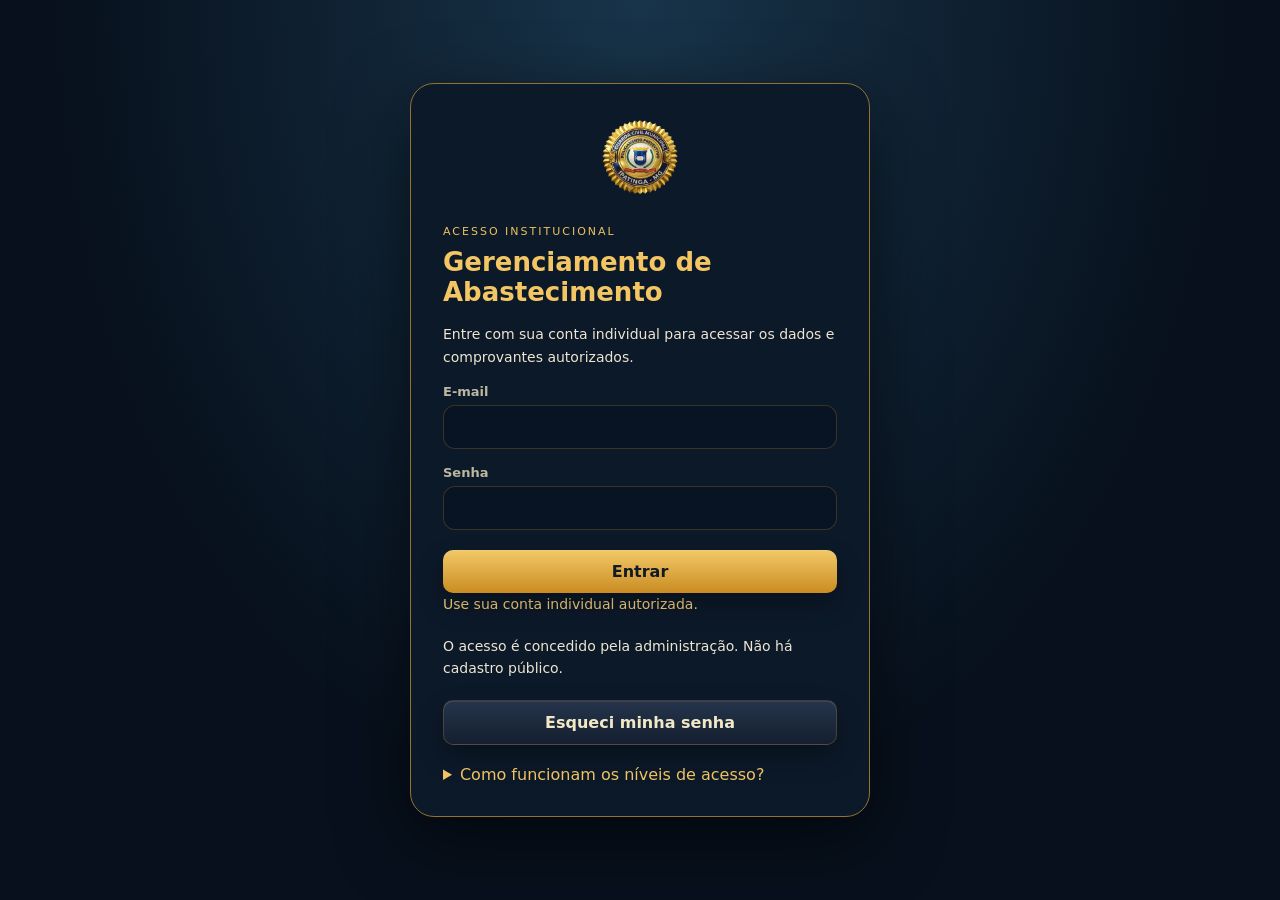
==== index.html @ 356a1439 "v23.5 — Linha do tempo por VTR, barras ampliadas e moldura simétrica - Barras de VTR (abas "Comparat" ====
<!DOCTYPE html>
<html lang="pt-BR">
<head>
  <meta charset="UTF-8" />
  <meta name="viewport" content="width=device-width, initial-scale=1.0" />
  <title>Gerenciamento de Abastecimento · Guarda Municipal de Ipatinga</title>
<meta name="theme-color" content="#07101d" />
<link rel="manifest" href="./manifest.json" />
<meta name="mobile-web-app-capable" content="yes" />
<meta name="apple-mobile-web-app-capable" content="yes" />
<meta name="apple-mobile-web-app-status-bar-style" content="black-translucent" />
<meta name="apple-mobile-web-app-title" content="Frota GCMI" />
<link rel="apple-touch-icon" href="./assets/icons/apple-touch-icon.png" />
<link rel="icon" type="image/png" sizes="512x512" href="./assets/icons/icon-512.png" />
<script>if('serviceWorker' in navigator){window.addEventListener('load',function(){navigator.serviceWorker.register('./sw.js').catch(function(){});});}</script>
  <link rel="stylesheet" href="./styles.css" />
  <script src="./assets/vendor/chart.umd.min.js"></script>
  <style>
    /* ── Botão tela cheia ── */
    .topbar-inner { display:flex; align-items:center; justify-content:space-between; width:100%; }
    .btn-fullscreen {
      position:relative; z-index:2; flex-shrink:0;
      background:transparent;
      border:1px solid rgba(214,156,56,.5);
      color:#f1c567; padding:7px 12px; border-radius:10px;
      cursor:pointer; font-size:20px; line-height:1;
      transition:all .2s;
    }
    .btn-fullscreen:hover { background:rgba(214,156,56,.15); transform:translateY(-2px); }
    #barraSessao .versao-sessao { color:rgba(214,156,56,.72); font-size:11.5px; font-weight:700; letter-spacing:.06em; white-space:nowrap; }
    #barraSessao .versao-sessao::before { content:"·"; margin:0 7px; opacity:.5; }

    /* ── Modal gráfico ── */
    #modalGraficos {
      display:none; position:fixed; inset:0; z-index:9999;
      background:rgba(0,0,0,.75); backdrop-filter:blur(6px);
      align-items:center; justify-content:center; padding:16px;
    }
    #modalGraficos.open { display:flex; }
    .modal-box {
      background:linear-gradient(135deg,rgba(10,23,42,.97),rgba(10,22,39,.99));
      border:1px solid rgba(214,156,56,.4);
      border-radius:20px; width:100%; max-width:1100px;
      max-height:90vh; overflow-y:auto;
      box-shadow:0 32px 64px rgba(0,0,0,.6);
    }
    .modal-head {
      display:flex; align-items:center; justify-content:space-between;
      padding:16px 20px; border-bottom:1px solid rgba(214,156,56,.2);
      position:sticky; top:0;
      background:linear-gradient(135deg,rgba(10,23,42,.99),rgba(10,22,39,.99));
      border-radius:20px 20px 0 0; z-index:1;
    }
    .modal-head h3 { margin:0; font-size:18px; color:#f1c567; }
    .modal-close {
      background:rgba(214,156,56,.15); border:1px solid rgba(214,156,56,.3);
      color:#f1c567; width:32px; height:32px; border-radius:50%;
      cursor:pointer; font-size:18px; display:flex; align-items:center;
      justify-content:center; transition:all .2s;
    }
    .modal-close:hover { background:rgba(214,156,56,.3); }
    .modal-body { padding:20px; }
    .modal-controls { display:flex; gap:10px; flex-wrap:wrap; margin-bottom:16px; }
    .chart-sel {
      padding:6px 10px !important; font-size:12px !important;
      border-radius:8px !important; min-height:auto !important;
      border:1px solid rgba(214,156,56,.3) !important;
      background:rgba(9,20,36,.8) !important; color:#f3e8c6 !important;
      cursor:pointer;
    }
    .chart-main-wrap { position:relative; height:280px; margin-bottom:16px; }
    .chart-sub-grid { display:grid; grid-template-columns:1fr 1fr; gap:16px; }
    .chart-sub-box { }
    .chart-sub-label {
      font-size:11px; font-weight:700; text-transform:uppercase;
      letter-spacing:.3px; color:rgba(243,232,198,.45); margin-bottom:8px;
    }
    .chart-sub-wrap { position:relative; height:200px; }

    /* ── Alertas troca óleo ── */
    #dashAlertasOleo { margin-bottom:14px; display:flex; flex-direction:column; gap:7px; }
    .alerta-oleo {
      display:flex; align-items:center; gap:12px;
      padding:10px 16px; border-radius:12px; font-size:13px;
    }
    .alerta-oleo.vencido { background:rgba(139,28,28,.25); border:1px solid rgba(200,50,50,.5); color:#ffaaaa; }
    .alerta-oleo.proximo { background:rgba(139,100,0,.22); border:1px solid rgba(214,156,56,.5); color:#f4cd71; }
    .alerta-oleo-icon { font-size:18px; flex-shrink:0; }
    .alerta-oleo-text strong { display:block; font-size:13px; font-weight:700; }
    .alerta-oleo-text span { font-size:11px; opacity:.8; }

    /* ── Cards troca óleo ── */
    .troca-oleo-cards {
      display:grid; grid-template-columns:repeat(auto-fill,minmax(220px,1fr));
      gap:12px; margin-bottom:14px;
    }
    .to-card {
      border-radius:16px; padding:14px 16px;
      border:1px solid rgba(214,156,56,.2);
      border-top:4px solid rgba(214,156,56,.3);
      background:linear-gradient(135deg,rgba(10,23,42,.7),rgba(10,22,39,.8));
      box-shadow:0 12px 24px rgba(0,0,0,.22);
    }
    .to-card.ok      { border-top-color:#1a6b38; }
    .to-card.proximo { border-top-color:#c8a84b; }
    .to-card.vencido { border-top-color:#8b1c1c; }
    .to-card.sem     { border-top-color:rgba(214,156,56,.2); }
    .to-card-title { font-size:14px; font-weight:700; color:#f1c567; margin-bottom:3px; }
    .to-card-placa { font-size:11px; color:rgba(243,232,198,.45); margin-bottom:10px; }
    .to-card-row { display:flex; justify-content:space-between; font-size:12px; margin-bottom:4px; }
    .to-card-row span { color:rgba(243,232,198,.5); }
    .to-card-row strong { color:#f3e8c6; }
    .to-card-status { margin-top:8px; font-size:11px; font-weight:700; padding:3px 9px; border-radius:20px; display:inline-block; }
    .to-card-status.ok      { background:rgba(26,107,56,.3);   color:#4ecf7e; }
    .to-card-status.proximo { background:rgba(200,168,75,.2);   color:#f4cd71; }
    .to-card-status.vencido { background:rgba(139,28,28,.3);    color:#ff9999; }
    .to-card-status.sem     { background:rgba(255,255,255,.07); color:rgba(243,232,198,.4); }
    .to-km-bar  { height:5px; background:rgba(255,255,255,.1); border-radius:3px; margin-top:9px; overflow:hidden; }
    .to-km-fill { height:100%; border-radius:3px; transition:width .4s; }
    .fill-ok      { background:#1a6b38; }
    .fill-proximo { background:#c8a84b; }
    .fill-vencido { background:#8b1c1c; }

    /* ── Botões extra ── */
    .btn-print {
      background:linear-gradient(180deg,#1a3a6b,#0e2147);
      color:#f1c567; border:1px solid rgba(214,156,56,.4);
    }
    .btn-print:hover { background:linear-gradient(180deg,#244880,#1a3a6b); }
    .btn-export-csv {
      background:linear-gradient(180deg,#1e6b3a,#124425);
      color:#fff; border:none;
    }
    .btn-export-csv:hover { background:linear-gradient(180deg,#237a45,#1e6b3a); }
    .btn-chart {
      background:linear-gradient(180deg,rgba(200,168,75,.3),rgba(200,168,75,.15));
      color:#f1c567; border:1px solid rgba(214,156,56,.4);
    }
    .btn-chart:hover { background:linear-gradient(180deg,rgba(200,168,75,.45),rgba(200,168,75,.25)); }

    /* ── Detalhes expansíveis na tabela ── */
    .row-detail { background:rgba(9,20,36,.6) !important; }
    .row-detail td { padding:0 !important; border-bottom:1px solid rgba(214,156,56,.15) !important; }
    .detail-inner {
      padding:12px 16px; display:grid;
      grid-template-columns:repeat(auto-fill,minmax(180px,1fr));
      gap:8px 16px;
    }
    .detail-item { font-size:12px; }
    .detail-item span { color:rgba(243,232,198,.5); display:block; font-size:11px; margin-bottom:2px; }
    .detail-item strong { color:#f3e8c6; }
    .icon-btn.expand { background:rgba(214,156,56,.2); color:#f1c567; }
    .icon-btn.expand:hover { background:rgba(214,156,56,.35); }

    /* ── Topbar fix para botão fullscreen ── */
    .topbar { display:flex !important; align-items:center !important; gap:12px !important; }
    .topbar .topbar-content { flex:1; }

    /* ── Modais neon ── */
    .modal-neon {
      display:none; position:fixed; inset:0; z-index:10000;
      background:rgba(0,0,0,.80); backdrop-filter:blur(8px);
      align-items:center; justify-content:center; padding:16px;
    }
    .modal-neon.open { display:flex; }
    .modal-neon-box {
      background:linear-gradient(135deg,rgba(8,18,36,.98),rgba(10,22,40,.99));
      border:1px solid rgba(214,156,56,.5);
      border-radius:20px; width:100%; max-width:780px;
      max-height:88vh; overflow-y:auto;
      box-shadow:0 0 40px rgba(214,156,56,.18), 0 32px 64px rgba(0,0,0,.7);
    }
    .modal-neon-head {
      display:flex; align-items:center; justify-content:space-between;
      padding:16px 22px; border-bottom:1px solid rgba(214,156,56,.25);
      position:sticky; top:0;
      background:linear-gradient(135deg,rgba(8,18,36,.99),rgba(10,22,40,.99));
      border-radius:20px 20px 0 0; z-index:1;
    }
    .modal-neon-head h3 { margin:0; font-size:17px; color:#f1c567; }
    .modal-neon-body { padding:20px 22px; }
    .modal-neon-foot {
      padding:14px 22px; border-top:1px solid rgba(214,156,56,.2);
      display:flex; gap:10px; justify-content:flex-end;
      position:sticky; bottom:0;
      background:linear-gradient(135deg,rgba(8,18,36,.99),rgba(10,22,40,.99));
      border-radius:0 0 20px 20px;
    }

    /* Tabela dentro do modal neon */
    .modal-neon-body table { width:100%; border-collapse:collapse; font-size:12px; }
    .modal-neon-body thead tr { background:rgba(214,156,56,.15); }
    .modal-neon-body thead th { padding:8px 10px; color:#f1c567; font-weight:700; text-transform:uppercase; font-size:10px; letter-spacing:.4px; text-align:left; border-bottom:1px solid rgba(214,156,56,.3); }
    .modal-neon-body tbody tr { transition:background .15s; }
    .modal-neon-body tbody tr:hover { background:rgba(214,156,56,.07); }
    .modal-neon-body tbody td { padding:8px 10px; border-bottom:1px solid rgba(255,255,255,.05); color:#f3e8c6; }

    /* Grid de detalhes no modal */
    .modal-detail-grid { display:grid; grid-template-columns:repeat(auto-fill,minmax(200px,1fr)); gap:10px 18px; margin-bottom:16px; }
    .modal-detail-item { font-size:12px; }
    .modal-detail-item span { color:rgba(243,232,198,.5); display:block; font-size:10px; text-transform:uppercase; letter-spacing:.3px; margin-bottom:3px; }
    .modal-detail-item strong { color:#f3e8c6; font-size:13px; }

    /* Barra de status no modal troca */
    .modal-status-bar {
      display:flex; align-items:center; gap:10px;
      padding:10px 14px; border-radius:10px; margin-bottom:16px; font-size:13px;
    }
    .modal-status-bar.ok      { background:rgba(26,107,56,.25); border:1px solid rgba(78,207,126,.3); color:#4ecf7e; }
    .modal-status-bar.proximo { background:rgba(139,100,0,.25); border:1px solid rgba(214,156,56,.4); color:#f4cd71; }
    .modal-status-bar.vencido { background:rgba(139,28,28,.28); border:1px solid rgba(200,50,50,.4); color:#ffaaaa; }
    .modal-status-bar.sem     { background:rgba(255,255,255,.05); border:1px solid rgba(255,255,255,.1); color:rgba(243,232,198,.5); }

    /* Hover neon nos cards de troca de óleo */
    .to-card {
      cursor:pointer;
      transition:transform .18s, box-shadow .18s, border-color .18s;
    }
    .to-card:hover {
      transform:translateY(-4px);
      box-shadow:0 0 22px rgba(214,156,56,.28), 0 18px 36px rgba(0,0,0,.35);
      border-color:rgba(214,156,56,.55);
    }
    .to-card.ok:hover      { box-shadow:0 0 22px rgba(78,207,126,.25), 0 18px 36px rgba(0,0,0,.35); border-color:rgba(78,207,126,.5); }
    .to-card.vencido:hover { box-shadow:0 0 22px rgba(200,50,50,.3), 0 18px 36px rgba(0,0,0,.35); border-color:rgba(200,50,50,.6); }

    /* Rows clicáveis nas tabelas */
    #abastecimentosTabela tr[data-id]:not(.row-detail),
    #consultaTabela tr[data-cid] { cursor:pointer; transition:background .15s; }
    #abastecimentosTabela tr[data-id]:not(.row-detail):hover,
    #consultaTabela tr[data-cid]:hover { background:rgba(214,156,56,.07) !important; }

    /* ═══════════ ITEM 2: Card vencido pulsante ═══════════ */
    @keyframes neonPulse {
      0%,100% { box-shadow:0 0 6px rgba(200,50,50,.3), 0 0 0 1px rgba(200,50,50,.25); border-color:rgba(200,50,50,.5); }
      50%      { box-shadow:0 0 18px rgba(200,50,50,.6), 0 0 0 1px rgba(200,50,50,.55); border-color:rgba(200,50,50,.85); }
    }
    .to-card.vencido { animation: neonPulse 2.4s ease-in-out infinite; }
    .to-card.vencido:hover { animation: none; }

    /* ═══════════ ITEM 3: Stat card alerta vencido ═══════════ */
    @keyframes cardAlertaPulse {
      0%,100% { box-shadow:0 0 8px rgba(200,50,50,.25), inset 0 0 0 1px rgba(200,50,50,.2); border-color:rgba(200,50,50,.4); }
      50%      { box-shadow:0 0 22px rgba(200,50,50,.55), inset 0 0 0 1px rgba(200,50,50,.5); border-color:rgba(200,50,50,.75); }
    }
    .stat-card-alerta {
      cursor:pointer;
      border-top-color:#8b1c1c !important;
      animation: cardAlertaPulse 2.4s ease-in-out infinite;
      color:#ffaaaa;
    }
    .stat-card-alerta span { color:rgba(255,170,170,.75) !important; }
    .stat-card-alerta strong { color:#ffaaaa !important; }
    .cards-grid.five { grid-template-columns: repeat(5, 1fr); gap:12px; }
    @media (max-width:1400px) { .cards-grid.five { grid-template-columns: repeat(4,1fr) !important; } }
    @media (max-width:1100px) { .cards-grid.five { grid-template-columns: repeat(3,1fr) !important; } }
    @media (max-width:750px)  { .cards-grid.five { grid-template-columns: repeat(2,1fr) !important; } }
    @media (max-width:480px)  { .cards-grid.five { grid-template-columns: 1fr !important; } }
    .stat-card strong { font-size: clamp(18px, 2vw, 34px) !important; }
    .stat-card span   { font-size: clamp(10px, 0.9vw, 13px) !important; }

    /* ═══════════ ITEM 4: Layout fixo troca de óleo ═══════════ */
    .trocaoleo-layout { display:flex; gap:16px; align-items:flex-start; }
    .trocaoleo-form-fixed { width:320px; flex-shrink:0; position:sticky; top:0; }
    .trocaoleo-right { flex:1; min-width:0; display:flex; flex-direction:column; gap:14px; overflow:hidden; }
    .trocaoleo-cards-panel {
      background:linear-gradient(135deg,rgba(10,23,42,.7),rgba(10,22,39,.8));
      border:1px solid rgba(214,156,56,.2); border-radius:16px; padding:14px 16px;
    }
    .trocaoleo-cards-head { display:flex; align-items:center; justify-content:space-between; margin-bottom:12px; }
    .troca-oleo-cards-horizontal {
      display:flex; flex-direction:row; gap:12px;
      overflow-x:auto; padding-bottom:6px;
    }
    .troca-oleo-cards-horizontal .to-card { isolation:isolate; }
    .troca-oleo-cards-horizontal .to-card {
      min-width:200px; max-width:200px; flex-shrink:0;
    }
    .troca-oleo-cards-horizontal::-webkit-scrollbar { height:4px; }
    .troca-oleo-cards-horizontal::-webkit-scrollbar-track { background:rgba(255,255,255,.05); border-radius:2px; }
    .troca-oleo-cards-horizontal::-webkit-scrollbar-thumb { background:rgba(214,156,56,.4); border-radius:2px; }
    @media (max-width:900px) {
      .trocaoleo-layout { flex-direction:column; }
      .trocaoleo-form-fixed { width:100%; position:static; }
    }

    /* ═══════════ ITEM 6+7: btn-link-small, lista tipos ═══════════ */
    .btn-link-small {
      background:none; border:none; color:rgba(214,156,56,.7);
      font-size:10px; cursor:pointer; padding:0 0 0 6px;
      text-decoration:underline; vertical-align:middle;
    }
    .btn-link-small:hover { color:#f1c567; }
    .tipo-prefixo-item {
      display:flex; align-items:center; justify-content:space-between;
      padding:8px 12px; background:rgba(214,156,56,.07);
      border:1px solid rgba(214,156,56,.15); border-radius:8px;
      color:#f3e8c6; font-size:13px;
    }
    .tipo-prefixo-item .tipo-actions { display:flex; gap:6px; }
    .tipo-prefixo-item button { background:none; border:none; cursor:pointer; font-size:14px; opacity:.6; transition:opacity .15s; }
    .tipo-prefixo-item button:hover { opacity:1; }

    /* ═══════════ ITEM 9: Relógio na topbar ═══════════ */
    .relogio-topbar {
      display:flex; flex-direction:column; align-items:center; justify-content:center;
      padding:6px 18px; flex-shrink:0;
      border-left:1px solid rgba(214,156,56,.18);
      border-right:1px solid rgba(214,156,56,.18);
    }
    .relogio-hora {
      font-family:'Courier New', monospace; font-size:26px; font-weight:700;
      color:#f1c567; letter-spacing:3px; line-height:1.1;
      text-shadow:0 0 16px rgba(241,197,103,.45), 0 0 32px rgba(241,197,103,.15);
    }
    .relogio-data {
      font-size:10px; color:rgba(243,232,198,.5); text-align:center;
      margin-top:2px; letter-spacing:.3px;
    }
    /* Topbar com relógio centralizado */
    .topbar { justify-content:space-between !important; }
    .topbar-content { flex:1; }

    /* ── Inputs type=date e type=time nativos ── */
    input[type="date"], input[type="time"] {
      color-scheme: dark;
      cursor:pointer;
    }
    input[type="date"]::-webkit-calendar-picker-indicator,
    input[type="time"]::-webkit-calendar-picker-indicator {
      filter: invert(0.8) sepia(1) saturate(3) hue-rotate(5deg);
      cursor:pointer;
      opacity:.7;
    }
    input[type="date"]::-webkit-calendar-picker-indicator:hover,
    input[type="time"]::-webkit-calendar-picker-indicator:hover {
      opacity:1;
    }

    /* ═══════════ Panel cabeçalho fixo + corpo rolável ═══════════ */
    .panel-sticky-form { display:flex; flex-direction:column; max-height:340px; overflow:hidden; }
    .panel-head-sticky {
      position:sticky; top:0; z-index:2; flex-shrink:0;
      background:linear-gradient(135deg,rgba(10,23,42,.98),rgba(10,22,39,.99));
      border-radius:16px 16px 0 0;
    }
    .panel-body-scroll { overflow-y:auto; flex:1; padding:14px 18px; }
    .panel-body-scroll::-webkit-scrollbar { width:4px; }
    .panel-body-scroll::-webkit-scrollbar-track { background:rgba(255,255,255,.04); }
    .panel-body-scroll::-webkit-scrollbar-thumb { background:rgba(214,156,56,.35); border-radius:2px; }
    /* ═══════════ Dashboard em abas (tela Iniciar sem rolagem) ═══════════ */
    .dash-tabs { display:flex; flex-direction:column; border:1px solid rgba(214,156,56,.32); border-radius:16px;
      background:linear-gradient(180deg,rgba(10,22,36,.45),rgba(6,14,24,.35)); overflow:hidden;
      box-shadow:inset 0 1px 0 rgba(255,236,172,.1),0 4px 14px rgba(0,0,0,.28); }
    .dash-tabbar { display:flex; gap:8px; flex-wrap:wrap; padding:10px 12px; border-bottom:1px solid rgba(214,156,56,.18); }
    .dash-tabbar button { padding:8px 16px; border-radius:11px; border:1px solid rgba(214,156,56,.32);
      background:transparent; color:#d9c48c; font-weight:700; font-size:13px; cursor:pointer; transition:all .15s; }
    .dash-tabbar button:hover { border-color:rgba(214,156,56,.6); color:#f3e8c6; }
    .dash-tabbar button.active { background:linear-gradient(180deg,#f1c567,#d69c38); color:#1a1200; border-color:transparent;
      box-shadow:0 2px 8px rgba(214,156,56,.3); }
    .dash-pane[hidden] { display:none; }
    .dash-scroll { overflow-y:auto; max-height:calc(100vh - 430px); min-height:240px; padding:14px 18px; }
    .dash-pane-pad { padding:16px 18px; }
    /* Filtros recolhíveis da Consulta */
    .consulta-filtros-head { cursor:pointer; display:flex; align-items:center; justify-content:space-between; }
    .consulta-filtros-toggle { color:#d9b45f; font-size:13px; transition:transform .18s; padding-left:10px; }
    .consulta-filtros:not(.collapsed) .consulta-filtros-toggle { transform:rotate(90deg); }
    .consulta-filtros.collapsed .consulta-filtros-body { display:none; }
    .consulta-filtros-body { padding:14px 18px; }
    /* Brasão a 4 cm */
    .brand-logo { width:4cm !important; height:4cm !important; }
    .dash-scroll::-webkit-scrollbar { width:4px; }
    .dash-scroll::-webkit-scrollbar-track { background:rgba(255,255,255,.04); }
    .dash-scroll::-webkit-scrollbar-thumb { background:rgba(214,156,56,.35); border-radius:2px; }
    @media (max-height:780px){ .dash-scroll{ max-height:calc(100vh - 360px); min-height:180px; } }
    /* ═══════════ Relatórios — barras comparativas ═══════════ */
    .rel-filtros{ display:flex; align-items:flex-end; gap:12px; flex-wrap:wrap; margin-bottom:12px; }
    .rel-filtros .field{ gap:4px; }
    .rel-filtros .field input{ min-height:40px; }
    .rel-nota{ font-size:11.5px; color:rgba(243,232,198,.55); margin:0 2px 12px; line-height:1.4; }
    /* Linha do tempo (modal) */
    .tl-resumo{ display:grid; grid-template-columns:repeat(4,1fr); gap:10px; margin-bottom:16px; }
    .tl-resumo .tl-card{ border:1px solid rgba(214,156,56,.3); border-radius:12px; padding:9px 12px; background:rgba(214,156,56,.04); }
    .tl-resumo .tl-card span{ display:block; font-size:10px; text-transform:uppercase; letter-spacing:.4px; color:rgba(243,232,198,.5); }
    .tl-resumo .tl-card strong{ display:block; font-size:17px; color:#f1c567; margin-top:2px; }
    .tl-list{ position:relative; padding-left:22px; }
    .tl-list::before{ content:''; position:absolute; left:6px; top:4px; bottom:4px; width:2px; background:linear-gradient(180deg,rgba(214,156,56,.5),rgba(214,156,56,.1)); }
    .tl-item{ position:relative; padding:0 0 16px 0; }
    .tl-item:last-child{ padding-bottom:2px; }
    .tl-dot{ position:absolute; left:-22px; top:3px; width:12px; height:12px; border-radius:50%; background:radial-gradient(circle at 35% 30%,#ffe9bd,#c98f3e); box-shadow:0 0 0 3px rgba(8,18,36,.9),0 0 8px rgba(243,197,107,.5); }
    .tl-date{ font-size:13px; font-weight:800; color:#f3e8c6; }
    .tl-meta{ font-size:12px; color:rgba(243,232,198,.72); margin-top:2px; }
    .tl-trecho{ font-size:11px; color:#8fd0a0; margin-top:2px; }
    .tl-trecho .tl-alert{ color:#ff9b9b; font-weight:700; }
    .rel-bars{ display:flex; flex-direction:column; gap:8px; }
    .rel-bar-row{ display:grid; grid-template-columns:130px 1fr 190px; align-items:center; gap:12px; font-size:13px; }
    .rel-bar-row .rb-label{ color:#f3e8c6; font-weight:700; white-space:nowrap; overflow:hidden; text-overflow:ellipsis; }
    .rel-bar-track{ height:18px; background:rgba(255,255,255,.05); border-radius:9px; overflow:hidden; border:1px solid rgba(214,156,56,.12); }
    .rel-bar-fill{ height:100%; border-radius:9px; background:linear-gradient(90deg,#9c6f26,#f1c567); transition:width .4s ease; }
    .rel-bar-row.peak .rb-label{ color:#fff; }
    .rel-bar-row.peak .rel-bar-fill{ background:linear-gradient(90deg,#d89a33,#ffd77a); box-shadow:0 0 12px rgba(243,197,107,.45); }
    .rel-bar-row .rb-val{ text-align:right; color:rgba(243,232,198,.82); font-weight:700; font-variant-numeric:tabular-nums; white-space:nowrap; }
    .rel-bar-row .rb-val .rb-extra{ color:rgba(243,232,198,.5); font-weight:600; }

    /* ═══════════ Card de ranking (VTR maior consumo) ═══════════ */
    .stat-card-rank{ align-items:stretch; }
    .rank-list{ list-style:none; margin:8px 0 0; padding:0; display:flex; flex-direction:column; gap:2px; }
    .rank-list li{ display:flex; align-items:center; gap:9px; font-size:13px; line-height:1.2;
      padding:4px 2px; border-bottom:1px solid rgba(214,156,56,.1); }
    .rank-list li:last-child{ border-bottom:0; }
    .rank-list .rk-pos{ font-weight:800; width:20px; flex:0 0 auto; text-align:center;
      font-size:12px; letter-spacing:-.02em; }
    .rank-list li:nth-child(1) .rk-pos{ color:#f3cf6b; text-shadow:0 0 10px rgba(243,207,107,.5); } /* ouro */
    .rank-list li:nth-child(2) .rk-pos{ color:#d6dae2; } /* prata */
    .rank-list li:nth-child(3) .rk-pos{ color:#d59b63; } /* bronze */
    .rank-list li:nth-child(1) .rk-vtr{ color:#fff; }
    .rank-list .rk-vtr{ color:#f3e8c6; font-weight:700; flex:1 1 auto; white-space:nowrap; overflow:hidden; text-overflow:ellipsis; }
    .rank-list .rk-val{ color:rgba(243,232,198,.68); font-weight:700; flex:0 0 auto; font-variant-numeric:tabular-nums; }
    .rank-list li:nth-child(1) .rk-val{ color:rgba(243,207,107,.9); }
    .rank-list .rank-empty{ justify-content:flex-start; font-size:11px; opacity:.5; font-weight:600; border-bottom:0; }

    /* ═══════════ Molduras delimitam a rolagem (telas sem rolagem de página) ═══════════ */
    @media (min-width:861px){
      .app-shell{ height:100vh; overflow:hidden; gap:16px !important; }
      /* ═══ Moldura única (bezel) envolvendo toda a aplicação — estética unificada em todas as telas ═══ */
      body.autenticado::before{ content:''; position:fixed; inset:10px; pointer-events:none; z-index:70;
        border:1.5px solid rgba(214,156,56,.58); border-radius:26px; box-shadow:0 24px 60px rgba(0,0,0,.45); }
      body.autenticado #barraSessao{ top:12px; left:20px; right:20px; height:30px; padding:0 20px;
        background:transparent; z-index:71; }
      body.autenticado .app-shell{ margin:46px 20px 20px !important; height:calc(100dvh - 66px) !important;
        padding:14px 16px 16px !important; gap:16px !important; }
      /* cabeçalho (topbar) como quadro: todos os cantos arredondados, alinhado ao topo */
      body.autenticado .main-content{ padding-top:0 !important; padding-bottom:0 !important; }
      /* direita alcança a mesma base da esquerda (sem sobra inferior assimétrica) */
      body.autenticado .main-content > .screen.active{ padding-bottom:0 !important; }
      body.autenticado .main-content > .topbar{ margin:0 !important; border-radius:20px !important; min-height:0 !important; }
      body.autenticado .main-content > .topbar::before,
      body.autenticado .main-content > .topbar::after{ border-radius:20px 0 0 20px !important; }
      /* barra lateral preenche toda a altura, com folga igual até o bezel */
      body.autenticado .sidebar{ align-self:stretch !important; margin:0 !important; }
      /* esquerda: moldura COMPACTA (encolhe ao conteúdo, não estica); direita: moldura alta com a lista rolando */
      .sidebar{ overflow:hidden; border:1px solid rgba(214,156,56,.6) !important; border-radius:26px !important; }
      /* conceito de quadros separados: sem moldurão externo no conteúdo */
      .main-content{ display:flex; flex-direction:column; min-height:0; overflow:hidden; gap:14px;
        margin-left:0 !important; border:0 !important; border-radius:0 !important; background:transparent !important; backdrop-filter:none !important; }
      .main-content > .topbar{ margin:0 !important; }
      /* quadro padrão (borda dourada fechada) */
      .quadro{ border:1px solid rgba(214,156,56,.5); border-radius:20px; padding:12px 16px;
        background:linear-gradient(180deg,rgba(7,18,35,.55),rgba(6,14,24,.55)); box-shadow:0 2px 10px rgba(0,0,0,.22); }
      /* dentro do quadro de controles, o painel de filtros perde a borda própria (sem moldura dupla) */
      .quadro-controles .consulta-filtros, .quadro-controles .panel{ border:0 !important; background:transparent !important; box-shadow:none !important; padding:0 !important; }
      /* Consulta em quadros: controles (fixo) + dados (rola) */
      #consulta > .quadro-controles{ flex:0 0 auto; }
      #consulta > .quadro-data{ flex:1 1 auto; min-height:0; display:flex; flex-direction:column; gap:10px; }
      #consulta > .quadro-data > .consulta-tabs{ flex:1 1 auto; min-height:0; }
      .quadro-data .dash-tabs{ border:0 !important; background:transparent !important; box-shadow:none !important; }
      .quadro-data .dash-tabbar{ padding:0 0 8px !important; }
      .main-content > .topbar{ flex:0 0 auto; }
      .main-content > .screen.active{ flex:1 1 auto; min-height:0; overflow-y:auto; overflow-x:hidden; padding-right:10px; }
      .main-content > .screen.active::-webkit-scrollbar{ width:8px; }
      .main-content > .screen.active::-webkit-scrollbar-track{ background:transparent; }
      .main-content > .screen.active::-webkit-scrollbar-thumb{ background:rgba(214,156,56,.3); border-radius:4px; }
      .main-content > .screen.active::-webkit-scrollbar-thumb:hover{ background:rgba(214,156,56,.55); }
      /* Consulta: moldura fixa; só a lista da aba ativa rola */
      #consulta.screen.active{ overflow:hidden !important; display:flex; flex-direction:column; gap:14px; padding-right:0 !important; }
      #consulta .consulta-tabs{ flex:1 1 auto; min-height:0; }
      #consulta .consulta-tabs > .dash-pane{ flex:1 1 auto; min-height:0; }
      #consulta .consulta-tabs > .dash-pane:not([hidden]){ display:flex; flex-direction:column; }
      #consulta .consulta-tabs .dash-scroll{ flex:1 1 auto; max-height:none; min-height:0; }
      /* Máximo aproveitamento da tela: dashboard e abastecimentos preenchem a moldura inteira */
      #dashboard.screen.active, #abastecimentos.screen.active, #trocaOleo.screen.active{ overflow:hidden !important; display:flex; flex-direction:column; gap:14px; padding-right:0 !important; }
      #dashboard.screen.active > *:not(.dash-tabs), #abastecimentos.screen.active > *:not(.dash-tabs), #trocaOleo.screen.active > *:not(.dash-tabs){ flex:0 0 auto; }
      #dashboard.screen.active > .dash-tabs, #abastecimentos.screen.active > .dash-tabs, #trocaOleo.screen.active > .dash-tabs{ flex:1 1 auto; min-height:0; }
      #dashboard .dash-tabs > .dash-pane:not([hidden]), #abastecimentos .dash-tabs > .dash-pane:not([hidden]), #trocaOleo .dash-tabs > .dash-pane:not([hidden]){ flex:1 1 auto; min-height:0; display:flex; flex-direction:column; }
      #dashboard .dash-scroll, #abastecimentos .dash-scroll, #trocaOleo .dash-scroll{ flex:1 1 auto; max-height:none !important; min-height:0; }
      /* Abastecimento: formulário compacto — cabe na tela sem rolagem */
      #abastecimentos #formAbastecimento{ gap:8px 12px; }
      #abastecimentos #formAbastecimento .field{ gap:3px; }
      #abastecimentos #formAbastecimento > .field > label,
      #abastecimentos #formAbastecimento .resumo-auto label{ font-size:11px; letter-spacing:.02em; }
      #abastecimentos #formAbastecimento input,
      #abastecimentos #formAbastecimento select,
      #abastecimentos #formAbastecimento textarea{ min-height:36px; padding:6px 10px; border-radius:10px; }
      #abastecimentos #formAbastecimento textarea{ min-height:44px; }
      /* faixa de campos automáticos (derivados do veículo/valor) */
      #abastecimentos .resumo-auto{ grid-column:1 / -1; display:grid; grid-template-columns:repeat(5,1fr); gap:10px;
        padding:8px 12px; border:1px dashed rgba(214,156,56,.4); border-radius:12px; background:rgba(214,156,56,.04); }
      #abastecimentos .resumo-auto .field{ gap:2px; }
      #abastecimentos .resumo-auto input,
      #abastecimentos .resumo-auto select{ min-height:30px !important; font-size:12px; padding:4px 8px; }
      #abastecimentos .obs-col{ grid-column:1 / span 2; }
      #abastecimentos .comp-col{ grid-column:3 / span 2; }
      #abastecimentos #formAbastecimento .actions-row{ margin-top:2px; flex-direction:row; grid-column:1 / -1; }
      #abastecimentos #formAbastecimento .actions-row .btn{ width:auto; }
      /* Relatórios: controles fixos + comparativos em abas (sem rolagem de página) */
      #relatorios.screen.active{ overflow:hidden !important; display:flex; flex-direction:column; gap:14px; padding-right:0 !important; }
      #relatorios > .quadro-controles{ flex:0 0 auto; }
      #relatorios > .quadro-data{ flex:1 1 auto; min-height:0; display:flex; flex-direction:column; }
      #relatorios > .quadro-data > .dash-tabs{ flex:1 1 auto; min-height:0; }
      #relatorios .dash-tabs > .dash-pane:not([hidden]){ flex:1 1 auto; min-height:0; display:flex; flex-direction:column; }
      #relatorios .dash-scroll{ flex:1 1 auto; max-height:none !important; min-height:0; display:flex; flex-direction:column; }
      /* barras ampliadas, aproveitando toda a altura disponível */
      #relatorios .rel-bars{ flex:1 1 auto; justify-content:space-evenly; gap:10px; }
      #relatorios .rel-bar-row{ grid-template-columns:150px 1fr 230px; font-size:14px; }
      #relatorios .rel-bar-track{ height:26px; }
      #relatorios .rel-bar-row.clickable{ cursor:pointer; border-radius:8px; transition:background .15s; }
      #relatorios .rel-bar-row.clickable:hover{ background:rgba(214,156,56,.09); }
      /* Troca de óleo: barra de ação por aba + grade de status */
      #trocaOleo .dash-pane-actions{ display:flex; justify-content:flex-end; margin:0 0 10px; }
      #trocaOleo .troca-oleo-cards-grid{ display:grid; grid-template-columns:repeat(auto-fill,minmax(230px,1fr)); gap:12px; align-content:start; }
      /* Cadastros em abas: cada aba preenche a tela, tabela rola na caixa (sem rolar a página) */
      #cadastros.screen.active{ overflow:hidden !important; display:flex; flex-direction:column; padding-right:0 !important; }
      #cadastros > .dash-tabs{ flex:1 1 auto; min-height:0; }
      #cadastros .dash-tabs > .dash-pane:not([hidden]){ flex:1 1 auto; min-height:0; display:flex; flex-direction:column; }
      #cadastros .dash-pane > .panel{ flex:1 1 auto; min-height:0; display:flex; flex-direction:column; }
      #cadastros .panel .table-wrap{ flex:1 1 auto; min-height:0; max-height:none !important; }
      /* Fluxo do sistema: abas por grupo; cada aba rola só por dentro, dentro de um quadro */
      #config.screen.active{ overflow:hidden !important; display:flex; flex-direction:column; gap:12px; padding-right:0 !important; }
      #config > .support-nav{ flex:0 0 auto; }
      #config > .support-frame{ flex:1 1 auto; min-height:0; border:1px solid rgba(214,156,56,.5); border-radius:20px;
        background:linear-gradient(180deg,rgba(7,18,35,.55),rgba(6,14,24,.55)); box-shadow:0 2px 10px rgba(0,0,0,.22); padding:14px 16px; }
      #config .support-pane:not([hidden]){ height:100%; overflow-y:auto; padding-right:8px; }
      #config .support-pane::-webkit-scrollbar{ width:8px; }
      #config .support-pane::-webkit-scrollbar-thumb{ background:rgba(214,156,56,.3); border-radius:4px; }
      #config #apoio-armazenamento{ display:flex; flex-direction:column; align-items:center; justify-content:center; }
    }
    .table-inner { width:100%; border-collapse:collapse; }

    /* ═══════════ Scroll horizontal com mouse wheel ═══════════ */
    .troca-oleo-cards-horizontal { scroll-behavior:smooth; }


    /* ═══════════ Efeito magnético nos cards (JS via mousemove) ═══════════ */
    .to-card {
      will-change: transform;
      transform-style: preserve-3d;
    }
    /* Stat cards também com hover suave */
    .stat-card {
      transition: transform .25s cubic-bezier(.23,1,.32,1), box-shadow .25s;
      will-change: transform;
    }
    .stat-card:not(.stat-card-alerta):hover {
      transform: translateY(-3px);
      box-shadow: 0 12px 28px rgba(0,0,0,.3), 0 0 0 1px rgba(214,156,56,.15);
    }

    /* ═══════════ Alturas fixas nos painéis sticky para não colapsar ═══════════ */
    .panel-sticky-form { max-height: 380px; }
    /* Painel de registros de abastecimento — mais alto */
    #abastecimentos .panel-sticky-form:last-child { max-height: 440px; }
    /* Consulta filtros — auto (não precisa scroll no form de filtros em si) */
    #consulta .panel-sticky-form:first-child { max-height: none; overflow:visible; }
    #consulta .panel-sticky-form:first-child .panel-body-scroll { overflow:visible; max-height:none; }
    /* Consulta tabela resultados */
    #consulta .panel-sticky-form:last-child { max-height: 420px; }
    /* Dashboard últimos abastecimentos */
    #dashboard .panel-sticky-form { max-height: 320px; }

    /* thead sticky dentro de panel-body-scroll */
    .panel-body-scroll table thead th {
      position: sticky; top: 0; z-index: 1;
      background: linear-gradient(135deg,rgba(10,23,42,.98),rgba(10,22,40,.99));
    }


    /* ═══════════ Comprovantes ═══════════ */
    .comprovante-upload-area {
      border:2px dashed rgba(214,156,56,.3); border-radius:12px;
      padding:16px; text-align:center; transition:border-color .2s;
    }
    .comprovante-upload-area:hover { border-color:rgba(214,156,56,.6); }
    .comprovante-label {
      display:flex; flex-direction:column; align-items:center; gap:6px;
      cursor:pointer; color:rgba(243,232,198,.7); font-size:13px;
    }
    .comprovante-label small { font-size:10px; color:rgba(243,232,198,.4); }
    .comprovante-item {
      display:flex; align-items:center; gap:10px;
      padding:10px 12px; background:rgba(214,156,56,.07);
      border:1px solid rgba(214,156,56,.15); border-radius:10px;
    }
    .comprovante-icon { font-size:22px; flex-shrink:0; }
    .comprovante-info { flex:1; min-width:0; }
    .comprovante-info strong { display:block; font-size:13px; color:#f3e8c6; white-space:nowrap; overflow:hidden; text-overflow:ellipsis; }
    .comprovante-info span { font-size:10px; color:rgba(243,232,198,.45); }
    .comprovante-actions { display:flex; gap:6px; flex-shrink:0; }
    .btn-small { padding:4px 10px !important; font-size:11px !important; }
    .btn-danger { background:rgba(139,28,28,.4) !important; border-color:rgba(200,50,50,.4) !important; color:#ffaaaa !important; }
    .btn-danger:hover { background:rgba(180,40,40,.6) !important; }
    .comprovante-inline {
      display:flex; align-items:center; gap:8px; flex-wrap:wrap;
    }
    .comprovante-label-inline {
      flex:1; padding:8px 12px; cursor:pointer;
      background:rgba(214,156,56,.07); border:1px dashed rgba(214,156,56,.3);
      border-radius:8px; font-size:12px; color:rgba(243,232,198,.6);
      transition:border-color .2s, background .2s;
    }
    .comprovante-label-inline:hover {
      border-color:rgba(214,156,56,.6); background:rgba(214,156,56,.12);
      color:#f3e8c6;
    }
    .comprovante-label-inline.has-file {
      border-color:rgba(78,207,126,.5); background:rgba(78,207,126,.08);
      color:#4ecf7e;
    }


    /* ═══════════ Controles do gráfico aprimorado ═══════════ */
    .chart-ctrl-bar {
      display:flex; align-items:center; gap:10px; flex-wrap:wrap;
      margin-bottom:14px;
    }
    .chart-ano-nav {
      display:flex; align-items:center; gap:6px; flex-shrink:0;
    }
    .btn-ano {
      background:rgba(214,156,56,.15); border:1px solid rgba(214,156,56,.3);
      color:#f1c567; width:28px; height:28px; border-radius:8px;
      cursor:pointer; font-size:14px; display:flex; align-items:center; justify-content:center;
      transition:background .15s;
    }
    .btn-ano:hover { background:rgba(214,156,56,.3); }
    .chart-ano-display {
      font-size:26px; font-weight:800; color:#f1c567; letter-spacing:1px;
      min-width:70px; text-align:center;
      text-shadow:0 0 20px rgba(241,197,103,.4);
    }
    .chart-scroll-hint {
      font-size:10px; color:rgba(243,232,198,.3); text-align:center;
      margin-bottom:4px; letter-spacing:.5px;
    }
    .chart-main-wrap { position:relative; height:300px; margin-bottom:16px; }
    .chart-sub-grid { display:grid; grid-template-columns:repeat(3,1fr); gap:14px; }
    @media(max-width:800px){ .chart-sub-grid { grid-template-columns:1fr; } }
    .chart-sub-box { background:rgba(10,23,42,.5); border:1px solid rgba(214,156,56,.1); border-radius:12px; padding:12px; }
    .chart-sub-wrap { position:relative; height:180px; }
    .chart-sub-label { font-size:10px; color:rgba(243,232,198,.45); text-transform:uppercase; letter-spacing:.5px; margin-bottom:8px; }
    /* Pizza detalhe pop */
    .chart-pizza-detalhe {
      margin-top:10px; padding:10px 12px; background:rgba(214,156,56,.08);
      border:1px solid rgba(214,156,56,.2); border-radius:8px; font-size:11px; color:#f3e8c6;
    }
    .chart-pizza-detalhe strong { color:#f1c567; display:block; margin-bottom:6px; font-size:12px; }

    /* ═══════════ Filtro comprovantes melhorado ═══════════ */
    #consulta .field.full { grid-column:1/-1; }


    /* ═══════════ Seletor flexível de VTRs ═══════════ */
    .chart-vtr-selector {
      display:flex; flex-wrap:wrap; gap:6px; margin-bottom:12px; align-items:center;
    }
    .vtr-toggle {
      padding:4px 12px; border-radius:20px; font-size:11px; font-weight:600;
      cursor:pointer; border:1.5px solid; transition:all .18s;
      user-select:none;
    }
    .vtr-toggle.off {
      background:rgba(255,255,255,.04) !important;
      border-color:rgba(255,255,255,.12) !important;
      color:rgba(243,232,198,.3) !important;
    }
    .vtr-toggle-all {
      padding:4px 12px; border-radius:20px; font-size:11px; font-weight:700;
      cursor:pointer; border:1.5px solid rgba(214,156,56,.4);
      background:rgba(214,156,56,.1); color:#f1c567; transition:all .18s;
    }
    .vtr-toggle-all:hover { background:rgba(214,156,56,.25); }

    /* ═══════════ Título grande do gráfico ═══════════ */
    #modalGraficos .modal-head h3 {
      font-size:20px !important; color:#f1c567; font-weight:800;
      white-space:nowrap; overflow:hidden; text-overflow:ellipsis;
    }

    /* ═══════════ Sub-gráficos clicáveis ═══════════ */
    .chart-sub-clickable {
      cursor:pointer; transition:transform .18s, box-shadow .18s, border-color .18s;
    }
    .chart-sub-clickable:hover {
      transform:translateY(-3px);
      box-shadow:0 0 20px rgba(214,156,56,.2), 0 12px 28px rgba(0,0,0,.35);
      border-color:rgba(214,156,56,.4);
    }
    .chart-sub-clickable .chart-sub-label::after { content:" 🔍"; opacity:.5; }

    /* Tabela no sub-gráfico ampliado */
    #subGraficoTabela table { width:100%; border-collapse:collapse; font-size:12px; }
    #subGraficoTabela thead th { padding:7px 10px; color:#f1c567; font-size:10px; text-transform:uppercase; letter-spacing:.4px; border-bottom:1px solid rgba(214,156,56,.3); text-align:left; background:rgba(214,156,56,.08); }
    #subGraficoTabela tbody td { padding:7px 10px; border-bottom:1px solid rgba(255,255,255,.05); color:#f3e8c6; }
    #subGraficoTabela tbody tr:hover { background:rgba(214,156,56,.06); }


    /* Sub-gráfico modal: scroll na tabela */
    #subGraficoTabela { scrollbar-width:thin; scrollbar-color:rgba(214,156,56,.4) rgba(255,255,255,.04); }
    #subGraficoTabela::-webkit-scrollbar { width:5px; }
    #subGraficoTabela::-webkit-scrollbar-track { background:rgba(255,255,255,.04); border-radius:3px; }
    #subGraficoTabela::-webkit-scrollbar-thumb { background:rgba(214,156,56,.4); border-radius:3px; }
    /* thead sticky dentro do subGraficoTabela */
    #subGraficoTabela thead th { position:sticky; top:0; z-index:2; }

    /* ═══════════ Comprovantes no modal de detalhes ═══════════ */
    .comp-vazio {
      font-size:12px; color:rgba(243,232,198,.3); text-align:center;
      padding:16px 0; font-style:italic;
    }
    .comp-row {
      display:flex; align-items:center; gap:10px;
      padding:8px 10px; border-radius:10px; margin-bottom:6px;
      background:rgba(214,156,56,.06);
      border:1px solid rgba(214,156,56,.12);
      transition:background .15s;
    }
    .comp-row:hover { background:rgba(214,156,56,.12); }
    .comp-row-icon { font-size:20px; flex-shrink:0; }
    .comp-row-info { flex:1; min-width:0; }
    .comp-row-info strong {
      display:block; font-size:12px; color:#f3e8c6;
      white-space:nowrap; overflow:hidden; text-overflow:ellipsis;
    }
    .comp-row-info span { font-size:10px; color:rgba(243,232,198,.4); }
    .comp-row-actions { display:flex; gap:6px; flex-shrink:0; }
    .comp-btn-ver {
      padding:4px 10px; font-size:11px; font-weight:600; border-radius:7px;
      cursor:pointer; border:1px solid rgba(100,160,255,.4);
      background:rgba(100,160,255,.12); color:rgba(140,190,255,.9);
      transition:background .15s;
    }
    .comp-btn-ver:hover { background:rgba(100,160,255,.25); }
    .comp-btn-del {
      padding:4px 8px; font-size:11px; border-radius:7px; cursor:pointer;
      border:1px solid rgba(200,50,50,.3); background:rgba(200,50,50,.1);
      color:#ffaaaa; transition:background .15s;
    }
    .comp-btn-del:hover { background:rgba(200,50,50,.25); }
    /* Scrollbar lista comprovantes */
    #listaComprovantesModal::-webkit-scrollbar { width:4px; }
    #listaComprovantesModal::-webkit-scrollbar-track { background:rgba(255,255,255,.04); }
    #listaComprovantesModal::-webkit-scrollbar-thumb { background:rgba(214,156,56,.35); border-radius:2px; }
    /* Lightbox */
    #lightboxViewer.open { display:flex !important; }
  </style>
<link rel="stylesheet" href="./interface.css" />
<link rel="stylesheet" href="./acesso.css">
<style id="armGaugeCss">
*{box-sizing:border-box;margin:0;padding:0}
  body{font-family:"Segoe UI",system-ui,Arial,sans-serif;background:#0a0e14;padding:30px;display:flex;justify-content:center}
  /* ======= MEDIDOR DE ARMAZENAMENTO (prefixo arm-) ======= */
  #armGauge{position:relative;width:100%;max-width:1040px;margin:0 auto 14px;border-radius:18px;overflow:hidden;padding:20px 30px 20px;
    background:linear-gradient(90deg,rgba(255,255,255,.015) 0 2px,rgba(0,0,0,0) 2px 5px),linear-gradient(180deg,#365d82 0%,#2a4a6c 9%,#203c59 34%,#172d45 66%,#102134 100%);
    box-shadow:0 36px 70px rgba(0,0,0,.6),0 8px 16px rgba(0,0,0,.45),inset 0 1px 0 rgba(255,255,255,.55),inset 0 -2px 6px rgba(0,0,0,.55),inset 0 0 0 1px rgba(0,0,0,.4)}
  #armGauge .arm-top{content:"";position:absolute;left:0;right:0;top:0;height:46%;pointer-events:none;
    background:linear-gradient(180deg,rgba(210,230,250,.2),rgba(210,230,250,.05) 55%,rgba(210,230,250,0));border-radius:18px 18px 60% 60%/18px 18px 30% 30%}
  #armGauge .arm-edge{position:absolute;inset:6px;border-radius:13px;pointer-events:none;border:1px solid rgba(255,255,255,.08);box-shadow:inset 0 0 0 1px rgba(0,0,0,.25)}
  #armGauge .arm-inner{position:relative;z-index:2}
  #armGauge .arm-title{text-align:center;margin:2px 0}
  #armGauge .arm-t1{font-size:29px;font-weight:800;letter-spacing:.34em;color:#efe4c7;text-shadow:0 1px 2px rgba(0,0,0,.6),0 0 20px rgba(255,255,255,.12);padding-left:.34em}
  #armGauge .arm-t2{font-size:11.5px;font-weight:700;letter-spacing:.42em;color:#d9b45f;margin-top:4px;padding-left:.42em;text-shadow:0 1px 1px rgba(0,0,0,.5)}
  #armGauge .arm-scale{position:relative;height:60px;margin:12px 6px 6px}
  #armGauge .arm-nums{position:relative;height:17px}
  #armGauge .arm-num{position:absolute;transform:translateX(-50%);font-size:14px;font-weight:800;color:#eadfc4;text-shadow:0 1px 2px rgba(0,0,0,.7)}
  #armGauge .arm-bar{position:absolute;left:0;right:0;top:28px;height:9px;border-radius:5px;
    background:linear-gradient(90deg,#39d06a 0%,#79d156 7%,#c7d24c 18%,#e7cb49 34%,#eac048 62%,#eab948 100%);
    box-shadow:0 0 10px rgba(233,200,80,.35),inset 0 1px 0 rgba(255,255,255,.4),inset 0 -2px 3px rgba(0,0,0,.4)}
  #armGauge .arm-ticks{position:absolute;left:0;right:0;top:20px;height:12px}
  #armGauge .arm-tk{position:absolute;top:0;width:1px;height:6px;background:rgba(10,20,30,.55)}
  #armGauge .arm-tk.arm-mj{height:11px;width:2px;background:rgba(10,20,30,.8)}
  #armGauge .arm-needle{position:absolute;top:16px;width:4px;height:33px;transform:translateX(-50%);border-radius:2px;
    background:linear-gradient(180deg,#fffef5,#f3e2a0 45%,#b98e34);box-shadow:0 0 12px rgba(255,245,200,1),0 0 22px rgba(240,205,120,.7),0 2px 4px rgba(0,0,0,.5)}
  #armGauge .arm-needle::before{content:"";position:absolute;left:50%;top:-6px;transform:translateX(-50%);width:12px;height:12px;border-radius:50%;
    background:radial-gradient(circle at 38% 32%,#fffdf2,#e9c36a 60%,#9c7730);box-shadow:0 0 10px rgba(255,240,190,.9),0 1px 3px rgba(0,0,0,.6)}
  #armGauge .arm-lcd{position:relative;width:200px;margin:2px auto 0;border-radius:9px;padding:8px 14px 7px;
    background:linear-gradient(180deg,#c9cdae,#b4b994 60%,#a7ac86);
    box-shadow:inset 0 2px 5px rgba(0,0,0,.45),inset 0 -1px 0 rgba(255,255,255,.3),0 2px 4px rgba(0,0,0,.5),0 0 0 2px rgba(0,0,0,.35),0 0 0 3px rgba(255,255,255,.08)}
  #armGauge .arm-pct{font-family:"Consolas","Courier New",monospace;font-size:29px;font-weight:700;letter-spacing:.08em;color:#2b3a1f;text-align:center;line-height:1;text-shadow:0 1px 0 rgba(255,255,255,.25)}
  #armGauge .arm-mb{font-family:"Consolas","Courier New",monospace;font-size:11.5px;letter-spacing:.14em;color:#3a4a28;text-align:center;margin-top:3px}
  #armGauge .arm-dot{position:absolute;right:10px;top:11px;width:8px;height:8px;border-radius:50%;background:#49e06a;box-shadow:0 0 7px #49e06a}
  #armGauge .arm-btns{position:absolute;right:9px;bottom:9px;display:flex;flex-direction:column;gap:3px}
  #armGauge .arm-btns i{width:7px;height:3px;border-radius:1px;background:#5b6347;display:block}
  #armGauge .arm-cards{display:grid;grid-template-columns:repeat(3,1fr);gap:14px;margin:16px 6px 6px}
  #armGauge .arm-card{display:flex;align-items:center;gap:12px;border:1.5px solid rgba(233,197,112,.55);border-radius:12px;padding:11px 14px;
    background:linear-gradient(180deg,rgba(10,22,36,.5),rgba(6,14,24,.66));box-shadow:inset 0 1px 0 rgba(255,236,172,.22),inset 0 -3px 8px rgba(0,0,0,.4),0 2px 5px rgba(0,0,0,.4)}
  #armGauge .arm-card.arm-click{cursor:pointer;transition:border-color .15s,transform .1s,box-shadow .15s}
  #armGauge .arm-card.arm-click:hover{border-color:rgba(233,197,112,.95);transform:translateY(-1px);box-shadow:inset 0 1px 0 rgba(255,236,172,.3),0 4px 12px rgba(233,197,112,.22)}
  #armGauge .arm-card.arm-click:active{transform:translateY(0)}
  #armGauge .arm-card svg{width:34px;height:34px;flex:none;filter:drop-shadow(0 1px 2px rgba(0,0,0,.6))}
  #armGauge .arm-lab{font-size:9.5px;color:#d9c48c;text-transform:uppercase;letter-spacing:.05em;line-height:1.2;font-weight:700}
  #armGauge .arm-val{font-size:22px;color:#f3e2a0;font-weight:800;font-family:"Consolas","Courier New",monospace;margin-top:3px;text-shadow:0 1px 1px rgba(0,0,0,.6),0 0 9px rgba(233,197,112,.4)}
  #armGauge .arm-brand{text-align:center;font-size:11px;letter-spacing:.3em;color:#9fb4cf;font-weight:600;margin-top:10px;text-shadow:0 1px 1px rgba(0,0,0,.5)}
  #armGauge .arm-toggle{position:absolute;right:10px;bottom:10px;display:flex;flex-direction:column;align-items:center;gap:3px;cursor:pointer;user-select:none;z-index:3}
  #armGauge .arm-slot{width:46px;height:22px;border-radius:12px;position:relative;background:linear-gradient(180deg,#1c140a,#2c2112);box-shadow:inset 0 2px 5px rgba(0,0,0,.85),inset 0 -1px 0 rgba(214,180,95,.14),0 0 0 1px rgba(214,156,56,.4);transition:box-shadow .25s}
  #armGauge .arm-knob{position:absolute;left:3px;top:2.5px;width:17px;height:17px;border-radius:50%;background:radial-gradient(circle at 34% 28%,#ffe9bd 0%,#e4ad5a 40%,#b47d34 66%,#6e4518 100%);box-shadow:0 2px 5px rgba(0,0,0,.6),inset 0 1px 1px rgba(255,241,205,.9),inset 0 -2px 3px rgba(80,45,15,.55);border:1px solid rgba(90,55,20,.6);transition:left .22s cubic-bezier(.4,1.3,.5,1),box-shadow .22s}
  #armGauge .arm-toggle:hover .arm-knob{box-shadow:0 2px 7px rgba(0,0,0,.6),inset 0 1px 1px rgba(255,245,215,.95),inset 0 -2px 3px rgba(80,45,15,.55),0 0 7px rgba(243,197,107,.45)}
  #armGauge .arm-toggle.on .arm-knob{left:26px;background:radial-gradient(circle at 34% 28%,#fff0cf 0%,#f0bd6a 40%,#c98f3e 66%,#7a4a1e 100%)}
  #armGauge .arm-toggle.on .arm-slot{box-shadow:inset 0 2px 5px rgba(0,0,0,.85),0 0 10px rgba(214,156,56,.5),0 0 0 1px rgba(243,197,107,.65)}
  #armGauge .arm-lab2{font-size:10px;font-weight:700;letter-spacing:.14em;color:#d9b45f;text-shadow:0 1px 1px rgba(0,0,0,.6)}
  .arm-ok{text-align:center;color:#58d07a;font-size:12px;margin-top:8px;min-height:14px;font-weight:600}
</style>
</head>
<body>
<section id="acesso" aria-label="Acesso ao sistema">
 <div class="acesso-card"><img src="./assets/logo_guarda_civil_municipal_ipatinga.png" alt="Guarda Municipal de Ipatinga">
 <span class="acesso-tag">ACESSO INSTITUCIONAL</span>
 <h1>Gerenciamento de Abastecimento</h1><p>Entre com sua conta individual para acessar os dados e comprovantes autorizados.</p>
 <form id="formAcesso"><label for="emailAcesso">E-mail</label><input id="emailAcesso" type="email" autocomplete="username" required>
 <label for="senhaAcesso">Senha</label><input id="senhaAcesso" type="password" autocomplete="current-password" required>
 <button class="btn btn-primary" id="entrar" type="submit">Entrar</button></form>
 <p id="acessoStatus" role="status" aria-live="polite"></p><p>O acesso é concedido pela administração. Não há cadastro público.</p><button type="button" class="btn btn-secondary" id="esqueciSenha">Esqueci minha senha</button><details class="ajuda-acesso"><summary>Como funcionam os níveis de acesso?</summary><p><strong>Administrador:</strong> cadastros, lançamentos, importação, exportação, permissões e auditoria.</p><p><strong>Operador:</strong> lançamentos, troca de óleo, quilometragem, comprovantes, consultas e exportação. Sem exclusões, importação ou gestão de contas.</p><p><strong>Consulta:</strong> leitura, relatórios e exportação. Sem alteração dos dados.</p><p>Recuperar a senha não altera o perfil e não desbloqueia uma conta. Procure a administração para rever permissões.</p></details></div>
</section>
<div id="barraSessao"><span id="identidadeSessao"></span><span id="versaoSessao" class="versao-sessao">v23.5</span><button id="administrarAcesso" hidden>Acessos e auditoria</button><button id="sairSessao">Sair</button></div>
<div id="gravandoNuvem" hidden role="status">Confirmando a operação no servidor…</div>
<section id="falhaNuvem" hidden role="alert"><h2>Operação não confirmada</h2><p id="falhaMensagem"></p><button id="recarregarNuvem">Entrar novamente e recarregar</button></section>
<section id="gestaoAcesso" hidden aria-label="Acessos e auditoria"><button id="fecharGestao">Voltar ao sistema</button><h2>Acessos e auditoria</h2>
 <details class="ajuda-acesso" open><summary>Como cadastrar usuários e escolher o perfil</summary>
 <p>O cadastro ocorre em <strong>duas etapas</strong>, usando sua conta administradora:</p>
 <ol><li><strong>Criar a conta:</strong> no painel do Supabase, abra <strong>Authentication → Users → Add user → Create new user</strong> e cadastre o e-mail e a senha inicial do usuário.</li>
 <li><strong>Conceder o acesso:</strong> entre no sistema de frota, clique em <strong>Acessos e auditoria</strong>, informe o mesmo e-mail, escolha o perfil, marque como <strong>Ativo</strong> e clique em <strong>Salvar permissão</strong>.</li></ol>
 <table><caption>Perfis de acesso ao sistema</caption><thead><tr><th scope="col">Perfil</th><th scope="col">O que pode fazer</th></tr></thead><tbody>
 <tr><th scope="row">Administrador</th><td>Gerenciar cadastros, lançamentos, comprovantes, importações, usuários e auditoria.</td></tr>
 <tr><th scope="row">Operador</th><td>Incluir e editar abastecimentos e trocas de óleo, anexar comprovantes, consultar e exportar.</td></tr>
 <tr><th scope="row">Consulta</th><td>Visualizar informações, emitir relatórios e exportar, sem alterar dados.</td></tr>
 </tbody></table><p>Criar a conta no Supabase não basta: o acesso ao sistema depende de um perfil ativo concedido na segunda etapa. Cada pessoa deve usar sua própria conta.</p></details>
 <form id="formPermissao"><label>E-mail da conta<input id="emailMembro" type="email" required></label><label>Perfil<select id="perfilMembro"><option value="consulta">Consulta</option><option value="operador">Operador</option><option value="administrador">Administrador</option></select></label><label>Situação<select id="ativoMembro"><option value="true">Ativo</option><option value="false">Bloqueado</option></select></label><button type="submit">Salvar permissão</button></form><p id="statusPermissao" role="status"></p>
 <table><thead><tr><th>Conta</th><th>Perfil</th><th>Situação</th></tr></thead><tbody id="listaAcessos"></tbody></table><h3>Últimas 100 operações</h3><pre id="listaAuditoria"></pre></section>
  <!-- Modal de gráficos -->
  <div id="modalGraficos">
    <div class="modal-box" style="max-width:1160px">
      <div class="modal-head">
        <div style="flex:1;min-width:0">
          <div style="font-size:11px;color:rgba(243,232,198,.45);letter-spacing:.5px;text-transform:uppercase;margin-bottom:4px">Guarda Civil Municipal de Ipatinga</div>
          <h3 id="chartTituloModal">📊 Comparativo de Abastecimentos — Todos os veículos</h3>
        </div>
        <button class="modal-close" id="btnFecharModal">✕</button>
      </div>
      <div class="modal-body">

        <!-- Controles -->
        <div class="chart-ctrl-bar">
          <div class="chart-ano-nav">
            <button class="btn-ano" id="btnAnoAnterior">◀</button>
            <span class="chart-ano-display" id="chartAnoDisplay">2025</span>
            <button class="btn-ano" id="btnAnoProximo">▶</button>
          </div>
          <select id="chartMetrica" class="chart-sel">
            <option value="litros">Litros por abastecimento</option>
            <option value="qtd">Nº de abastecimentos</option>
            <option value="valor">Valor total (R$)</option>
            <option value="mediaLitro">Preço médio R$/L</option>
          </select>
          <select id="chartTipo" class="chart-sel">
            <option value="bar">Barras agrupadas</option>
            <option value="bar-stack">Barras empilhadas</option>
            <option value="line">Linhas Bézier</option>
            <option value="area">Área preenchida</option>
          </select>
          <button class="btn btn-print" id="btnImprimirGrafico" style="padding:6px 12px;font-size:12px;margin-left:auto">🖨 Imprimir</button>
        </div>

        <!-- Seleção flexível de veículos -->
        <div class="chart-vtr-selector" id="chartVtrSelector">
          <!-- Populado dinamicamente -->
        </div>

        <!-- Gráfico principal -->
        <div class="chart-main-wrap" id="chartMainWrap">
          <div class="chart-scroll-hint">← scroll do mouse para navegar entre anos →</div>
          <canvas id="chartPrincipal"></canvas>
        </div>

        <!-- Sub-gráficos clicáveis -->
        <div class="chart-sub-grid">
          <div class="chart-sub-box chart-sub-clickable" onclick="abrirSubGrafico('pizza')" title="Clique para ampliar">
            <div class="chart-sub-label">🍕 Total de valor por veículo · clique para detalhes completos</div>
            <div class="chart-sub-wrap"><canvas id="chartPizza"></canvas></div>
          </div>
          <div class="chart-sub-box chart-sub-clickable" onclick="abrirSubGrafico('preco')" title="Clique para ampliar">
            <div class="chart-sub-label">⛽ KM por abastecimento e consumo (L) · clique para ampliar</div>
            <div class="chart-sub-wrap"><canvas id="chartPreco"></canvas></div>
          </div>
          <div class="chart-sub-box chart-sub-clickable" onclick="abrirSubGrafico('ranking')" title="Clique para ampliar">
            <div class="chart-sub-label">🏆 Ranking — Litros e KM/L por viatura · clique para ampliar</div>
            <div class="chart-sub-wrap"><canvas id="chartRanking"></canvas></div>
          </div>
        </div>

      </div>
    </div>
  </div>

  <!-- Modal de sub-gráfico ampliado -->
  <div id="modalSubGrafico" class="modal-neon" style="z-index:20000">
    <div class="modal-neon-box" style="max-width:980px;max-height:94vh;display:flex;flex-direction:column">
      <div class="modal-neon-head">
        <h3 id="subGraficoTitulo">Detalhe</h3>
        <button class="modal-close" onclick="fecharSubGrafico()">✕</button>
      </div>
      <!-- Gráfico FIXO — não rola -->
      <div style="flex-shrink:0;padding:16px 20px 0;position:relative;height:360px">
        <canvas id="chartSubAmpliado"></canvas>
      </div>
      <!-- Separador -->
      <div style="flex-shrink:0;height:1px;background:rgba(214,156,56,.2);margin:12px 20px 0"></div>
      <!-- Lista ROLÁVEL -->
      <div id="subGraficoTabela"
        style="flex:1;overflow-y:auto;padding:12px 20px 4px;min-height:0">
      </div>
      <div class="modal-neon-foot">
        <button class="btn btn-print" onclick="imprimirSubGrafico()">🖨 Imprimir</button>
        <button class="btn btn-secondary" onclick="fecharSubGrafico()">Fechar</button>
      </div>
    </div>
  </div>

  <div class="app-shell">
    <aside class="sidebar">
      <div class="brand">
        <img src="./assets/logo_guarda_civil_municipal_ipatinga.png" alt="Logo Guarda Civil Municipal de Ipatinga" class="brand-logo" />
        <div>
          <h1>Guarda Municipal de Ipatinga</h1>
        </div>
      </div>
      <nav class="menu">
        <button class="menu-item active" data-screen="dashboard">Iniciar</button>
        <button class="menu-item" data-screen="abastecimentos">Abastecimentos</button>
        <button class="menu-item" data-screen="consulta">Consulta</button>
        <button class="menu-item" data-screen="relatorios">📊 Relatórios</button>
        <button class="menu-item" data-screen="trocaOleo">🛢️ Troca de Óleo</button>
        <button class="menu-item" data-screen="cadastros">Cadastros</button>
        <button class="menu-item" data-screen="config">Fluxo do sistema</button>
      </nav>
    </aside>

    <main class="main-content">
      <header class="topbar">
        <div class="topbar-content">
          <span class="topbar-badge">Guarda Municipal de Ipatinga · ambiente interno</span>
          <h2 id="screenTitle">Gerenciamento de Abastecimento</h2>
          <p id="screenSubtitle">Controle operacional de abastecimentos, consultas e cadastros.</p>
        </div>
        <div class="relogio-topbar" id="relogioDigital">
          <div class="relogio-hora" id="relogioHora">00:00:00</div>
          <div class="relogio-data" id="relogioData">—</div>
        </div>
      </header>

      <!-- ════════════ DASHBOARD ════════════ -->
      <section id="dashboard" class="screen active">
        <div class="quadro quadro-controles">
        <div class="cards-grid five" id="dashCardsRow">
          <article class="stat-card"><span>Total de abastecimentos</span><strong id="dashTotalRegistros">0</strong></article>
          <article class="stat-card"><span>Litros no período</span><strong id="dashTotalLitros">0</strong></article>
          <article class="stat-card"><span>Valor total</span><strong id="dashTotalValor">R$ 0,00</strong></article>
          <article class="stat-card stat-card-rank"><span>🏆 Maior consumo · VTR</span><ol id="dashRankConsumo" class="rank-list"><li class="rank-empty">Sem dados no período</li></ol></article>
          <article class="stat-card stat-card-alerta" id="dashCardAlerta" style="display:none" onclick="abrirModalAlertasVencidos()" title="Clique para ver detalhes">
            <span>⚠️ Atenção</span>
            <strong id="dashAlertaTexto">—</strong>
            <small id="dashAlertaSubtexto" style="font-size:10px;opacity:.8;display:block;margin-top:2px">Troca(s) vencida(s)</small>
          </article>
        </div>
        <div id="dashAlertasOleo"></div>
        </div><!-- /quadro-controles -->
        <div class="dash-tabs" id="dashTabs">
          <div class="dash-tabbar" role="tablist">
            <button type="button" class="active" data-dash-tab="ultimos">📋 Últimos abastecimentos</button>
            <button type="button" data-dash-tab="consumo">📊 Consumo por placa e período</button>
          </div>
          <div class="dash-pane" data-dash-pane="ultimos">
            <div class="dash-scroll" id="dashUltimosScroll">
              <table class="table-inner">
                <thead><tr><th>ID</th><th>Data</th><th>Prefixo</th><th>Placa</th><th>Motorista</th><th>Valor</th></tr></thead>
                <tbody id="dashUltimos"></tbody>
              </table>
            </div>
          </div>
          <div class="dash-pane dash-pane-pad" data-dash-pane="consumo" hidden>
            <div class="form-grid compact-grid">
              <div class="field"><label>Placa</label><select id="dashAggPlaca"></select></div>
              <div class="field"><label>Período</label>
                <select id="dashAggPeriodoTipo">
                  <option value="dias">Dias</option><option value="semanas">Semanas</option>
                  <option value="meses">Meses</option><option value="anos">Anos</option>
                </select>
              </div>
              <div class="field"><label>Quantidade</label><input id="dashAggPeriodoValor" type="number" min="1" step="1" value="1" /></div>
              <div class="field"><label>Base</label>
                <select id="dashAggCampoData">
                  <option value="dataAbastecimento">Data do abastecimento</option>
                  <option value="dataLancamento">Data do lançamento</option>
                </select>
              </div>
            </div>
            <div class="actions-row"><button class="btn btn-primary" id="btnCalcularDash">Calcular</button></div>
            <div id="dashAggResultado" class="highlight-box">Selecione placa, período e quantidade.</div>
          </div>
        </div>
      </section>

      <!-- ════════════ ABASTECIMENTOS ════════════ -->
      <section id="abastecimentos" class="screen">
        <div class="dash-tabs" id="abTabs">
          <div class="dash-tabbar" role="tablist">
            <button type="button" class="active" data-ab-tab="novo">📝 Novo abastecimento</button>
            <button type="button" data-ab-tab="registros">📋 Registros</button>
          </div>
          <div class="dash-pane" data-ab-pane="novo">
          <div class="dash-scroll">
          <form id="formAbastecimento" class="form-grid">
            <input type="hidden" id="abastecimentoId" />
            <div class="field"><label>Data do lançamento</label><input type="date" id="dataLancamento" required /></div>
            <div class="field"><label>Data do abastecimento</label><input type="date" id="dataAbastecimento" required /></div>
            <div class="field"><label>Hora</label><input type="time" id="horaAbastecimento" required /></div>
            <div class="field"><label>Setor</label><select id="setorId" required></select></div>
            <div class="field"><label>Prefixo</label><select id="veiculoId" required></select></div>
            <div class="field"><label>Motorista</label><select id="motoristaId" required></select></div>
            <div class="field"><label>Inspetor em coordenação</label>
              <select id="inspetorCoordenacao" required>
                <option value="">Selecione</option>
              </select>
            </div>
            <div class="field"><label>Gerente de Abastecimento</label>
              <select id="gerenteAbastecimento" required>
                <option value="">Selecione</option>
              </select>
            </div>
            <div class="field"><label>KM atual</label><input type="number" id="kmAtual" min="0" step="1" required /></div>
            <div class="field"><label>Autorização</label><input type="text" id="autorizacao" maxlength="6" placeholder="Até 6 dígitos" /></div>
            <div class="field"><label>Valor unitário</label><input type="number" id="valorUnitario" min="0" step="0.01" required /></div>
            <div class="field"><label>Litros</label><input type="number" id="qtdLitros" min="0" step="0.01" required /></div>
            <div class="resumo-auto">
              <div class="field readonly-field"><label>Prefixo</label><input type="text" id="prefixoExibicao" readonly /></div>
              <div class="field readonly-field readonly-select-field"><label>Placa</label><select id="placaExibicao" disabled><option value="">—</option></select></div>
              <div class="field readonly-field"><label>Combustível</label><input type="text" id="combustivelExibicao" readonly /></div>
              <div class="field readonly-field"><label>Matrícula</label><input type="text" id="matriculaExibicao" readonly /></div>
              <div class="field readonly-field"><label>Valor total</label><input type="text" id="valorTotalExibicao" readonly /></div>
            </div>
            <div class="field obs-col"><label>Observação</label><textarea id="observacao" rows="2" placeholder="Informações complementares"></textarea></div>
            <div class="field comp-col">
              <label>📎 Comprovante · Máx. 20 MB</label>
              <div class="comprovante-inline">
                <label for="inputComprovanteLancamento" class="comprovante-label-inline">
                  <span id="comprovanteNomeLancamento">Clique para anexar PDF ou imagem</span>
                </label>
                <input type="file" id="inputComprovanteLancamento" accept="image/*,.pdf"
                  style="display:none" />
                <button type="button" class="btn btn-small" id="btnLimparComprovanteLancamento"
                  style="display:none" onclick="limparComprovanteLancamento()">✕ Remover</button>
              </div>
            </div>
            <div class="actions-row full">
              <button type="submit" class="btn btn-primary">Salvar abastecimento</button>
              <button type="button" id="btnCancelarEdicao" class="btn btn-secondary">Cancelar edição</button>
            </div>
          </form>
          </div><!-- /dash-scroll -->
          </div><!-- /dash-pane novo -->
          <div class="dash-pane" data-ab-pane="registros" hidden>
          <div class="dash-scroll">
            <p class="muted" style="margin:0 0 8px 2px;font-size:11px">Clique em ▶ para expandir detalhes</p>
            <table class="table-inner">
              <thead>
                <tr>
                  <th></th><th>ID</th><th>Data</th><th>Prefixo</th><th>Placa</th>
                  <th>Setor</th><th>Motorista</th><th>KM</th><th>Litros</th><th>Valor</th><th>📎</th><th>Ações</th>
                </tr>
              </thead>
              <tbody id="abastecimentosTabela"></tbody>
            </table>
          </div><!-- /dash-scroll -->
          </div><!-- /dash-pane registros -->
        </div><!-- /dash-tabs -->
      </section>

      <!-- ════════════ CONSULTA ════════════ -->
      <section id="consulta" class="screen">
        <div class="quadro quadro-controles">
        <div class="panel consulta-filtros collapsed" id="consultaFiltros">
          <div class="panel-head panel-head-sticky consulta-filtros-head" id="btnToggleFiltros" title="Mostrar/ocultar filtros"><h3>🔍 Consulta avançada</h3><span class="consulta-filtros-toggle" aria-hidden="true">▸</span></div>
          <div class="consulta-filtros-body">
          <div class="form-grid compact-grid">
            <div class="field"><label>ID</label><input id="fId" type="number" /></div>
            <div class="field"><label>Pesquisar em</label><select id="fCampoData"><option value="dataAbastecimento">Data do abastecimento</option></select></div>
            <div class="field"><label>Período rápido</label><select id="fPeriodoTipo"><option value="">Livre</option><option value="dias">Dias</option><option value="semanas">Semanas</option><option value="meses">Meses</option><option value="anos">Anos</option></select></div>
            <div class="field"><label>Quantidade</label><input id="fPeriodoValor" type="number" min="1" step="1" placeholder="Ex.: 7" /></div>
            <div class="field"><label>Data inicial</label><input id="fDataIni" type="date" /></div>
            <div class="field"><label>Data final</label><input id="fDataFim" type="date" /></div>
            <div class="field"><label>Setor</label><select id="fSetor"></select></div>
            <div class="field"><label>Veículo (filtra por setor)</label><select id="fVeiculo"></select></div>
            <div class="field"><label>Placa</label><select id="fPlaca"></select></div>
            <div class="field"><label>Motorista</label><select id="fMotorista"></select></div>
            <div class="field"><label>Autorização</label><input id="fAutorizacao" type="text" /></div>
            <div class="field"><label>Busca livre</label><input id="fTermoLivre" type="text" placeholder="Placa, motorista, setor, observação..." /></div>
          </div>
          <div class="actions-row">
            <button class="btn btn-primary" id="btnFiltrarConsulta">Aplicar filtros</button>
            <button class="btn btn-secondary" id="btnLimparConsulta">Limpar filtros</button>
            <button class="btn btn-chart" id="btnAbrirGraficos">📊 Ver gráficos</button>
            <button class="btn btn-print" id="btnImprimirRelatorio">🖨 Imprimir relatório</button>
            <button class="btn btn-export-csv" id="btnExportarCsv">⬇ Exportar CSV</button>
          </div>
          </div><!-- /consulta-filtros-body -->
        </div>
        <div class="cards-grid three">
          <article class="stat-card small"><span>Registros filtrados</span><strong id="consultaTotal">0</strong></article>
          <article class="stat-card small"><span>Litros filtrados</span><strong id="consultaLitros">0</strong></article>
          <article class="stat-card small"><span>Valor filtrado</span><strong id="consultaValor">R$ 0,00</strong></article>
        </div>
        </div><!-- /quadro-controles -->
        <div class="quadro quadro-data">
        <div id="consultaPeriodoInfo" class="highlight-box">Período livre.</div>
        <div class="dash-tabs consulta-tabs" id="consultaTabs">
          <div class="dash-tabbar" role="tablist">
            <button type="button" class="active" data-cons-tab="resultados">📋 Resultados</button>
            <button type="button" data-cons-tab="comprovantes">📎 Comprovantes</button>
          </div>
          <div class="dash-pane" data-cons-pane="resultados">
          <div class="dash-scroll">
            <table class="table-inner">
              <thead>
                <tr>
                  <th></th><th>ID</th><th>Lançamento</th><th>Abastecimento</th><th>Hora</th>
                  <th>Setor</th><th>Prefixo</th><th>Placa</th><th>Motorista</th>
                  <th>KM</th><th>Litros</th><th>Valor</th>
                </tr>
              </thead>
              <tbody id="consultaTabela"></tbody>
            </table>
          </div><!-- /dash-scroll resultados -->
          </div><!-- /dash-pane resultados -->
          <div class="dash-pane" data-cons-pane="comprovantes" hidden>
          <div class="dash-scroll">
          <!-- Painel: Consulta e impressão de comprovantes -->
          <div class="panel" style="overflow:visible;border:0;background:transparent;box-shadow:none;padding:0">
          <div class="panel-head panel-head-sticky">
            <h3>📎 Comprovantes</h3>
            <div style="display:flex;gap:8px;align-items:center;flex-wrap:wrap">
              <button class="btn btn-print" id="btnImprimirComprovantes" style="padding:6px 12px;font-size:12px">🖨 Imprimir</button>
            </div>
          </div>
          <!-- Filtros avançados -->
          <div class="form-grid compact-grid" style="padding:12px 16px 0;gap:8px">
            <div class="field"><label>Prefixo / Veículo</label>
              <select id="fComprovantePrefixo"></select>
            </div>
            <div class="field"><label>Período</label>
              <select id="fComprovantePeriodoTipo">
                <option value="">Livre</option>
                <option value="7">Últimos 7 dias</option>
                <option value="30">Últimos 30 dias</option>
                <option value="90">Últimos 90 dias</option>
                <option value="custom">Personalizado</option>
              </select>
            </div>
            <div class="field" id="fCompDataIniWrap" style="display:none"><label>Data inicial</label>
              <input type="date" id="fComprovanteDataIni" />
            </div>
            <div class="field" id="fCompDataFimWrap" style="display:none"><label>Data final</label>
              <input type="date" id="fComprovanteDataFim" />
            </div>
            <div class="field"><label>Tipo de arquivo</label>
              <select id="fComprovanteTipo">
                <option value="">Todos</option>
                <option value="pdf">PDF</option>
                <option value="image">Imagem</option>
                <option value="other">Outros</option>
              </select>
            </div>
            <div class="field"><label>Buscar por nome</label>
              <input type="text" id="fComprovanteNome" placeholder="Nome do arquivo..." />
            </div>
            <div class="field full" style="display:flex;gap:8px;align-items:flex-end;padding-top:2px">
              <button class="btn btn-primary" id="btnBuscarComprovantes" style="flex:1">🔍 Buscar</button>
              <button class="btn btn-secondary" id="btnLimparFiltroComp" style="flex:0 0 auto">Limpar</button>
            </div>
          </div>
          <!-- Resumo -->
          <div id="comprovantesResumo" style="font-size:11px;color:rgba(214,156,56,.6);padding:6px 18px;font-family:monospace"></div>
          <!-- Lista -->
          <div class="comp-lista" style="margin-top:6px" id="listaComprovantesConsulta">
            <div style="color:rgba(243,232,198,.35);font-size:13px;text-align:center;padding:24px">
              Use os filtros acima e clique em Buscar.
            </div>
          </div>
          </div><!-- /panel comprovantes -->
          </div><!-- /dash-scroll comprovantes -->
          </div><!-- /dash-pane comprovantes -->
        </div><!-- /consulta-tabs -->
        </div><!-- /quadro-data -->
      </section>

      <!-- ════════════ RELATÓRIOS ════════════ -->
      <section id="relatorios" class="screen">
        <div class="quadro quadro-controles">
          <div class="rel-filtros">
            <div class="field"><label>De</label><input type="date" id="relDe" /></div>
            <div class="field"><label>Até</label><input type="date" id="relAte" /></div>
            <button type="button" class="btn btn-primary" onclick="renderRelatorios()">Aplicar período</button>
            <button type="button" class="btn btn-secondary" onclick="document.getElementById('relDe').value='';document.getElementById('relAte').value='';renderRelatorios()">Período todo</button>
            <button type="button" class="btn btn-print" onclick="imprimirRelatorios()">🖨 Imprimir</button>
          </div>
          <div class="cards-grid four" id="relResumo">
            <article class="stat-card"><span>Abastecimentos</span><strong id="relQtd">0</strong></article>
            <article class="stat-card"><span>Litros no período</span><strong id="relLitros">0</strong></article>
            <article class="stat-card"><span>Valor total</span><strong id="relValor">R$ 0,00</strong></article>
            <article class="stat-card"><span>Preço médio do litro</span><strong id="relPreco">—</strong></article>
          </div>
        </div>
        <div class="quadro quadro-data">
          <div class="dash-tabs" id="relTabs">
            <div class="dash-tabbar" role="tablist">
              <button type="button" class="active" data-ab-tab="vtr">🚓 Comparativo entre VTRs</button>
              <button type="button" data-ab-tab="km">🛣️ KM &amp; eficiência</button>
              <button type="button" data-ab-tab="hora">⏰ Por horário</button>
              <button type="button" data-ab-tab="dia">📅 Por dia da semana</button>
            </div>
            <div class="dash-pane" data-ab-pane="vtr">
              <div class="dash-scroll"><div class="rel-bars" id="relBarsVtr"></div></div>
            </div>
            <div class="dash-pane" data-ab-pane="km" hidden>
              <div class="dash-scroll">
                <p class="rel-nota">Quilometragem rodada no período (maior − menor KM do odômetro) e eficiência (km ÷ litros). A VTR no topo é a mais utilizada.</p>
                <div class="rel-bars" id="relBarsKm"></div>
              </div>
            </div>
            <div class="dash-pane" data-ab-pane="hora" hidden>
              <div class="dash-scroll"><div class="rel-bars" id="relBarsHora"></div></div>
            </div>
            <div class="dash-pane" data-ab-pane="dia" hidden>
              <div class="dash-scroll"><div class="rel-bars" id="relBarsDia"></div></div>
            </div>
          </div>
        </div>
      </section>

      <!-- Modal: linha do tempo de abastecimentos da VTR -->
      <div id="modalTimeline" class="modal-neon" onclick="if(event.target===this)fecharTimeline()">
        <div class="modal-neon-box" style="max-width:860px">
          <div class="modal-neon-head"><h3 id="tlTitulo">Linha do tempo</h3><button class="modal-close" type="button" onclick="fecharTimeline()" style="background:none;border:0;color:#f1c567;font-size:20px;cursor:pointer">✕</button></div>
          <div class="modal-neon-body">
            <div class="tl-resumo" id="tlResumo"></div>
            <div class="tl-list" id="tlList"></div>
          </div>
        </div>
      </div>

      <!-- ════════════ TROCA DE ÓLEO ════════════ -->
      <section id="trocaOleo" class="screen">
        <div class="dash-tabs trocaoleo-tabs" id="trocaOleoTabs">
          <div class="dash-tabbar" role="tablist">
            <button type="button" class="active" data-ab-tab="registrar">🛢️ Registrar troca</button>
            <button type="button" data-ab-tab="status">🚦 Status por veículo</button>
            <button type="button" data-ab-tab="historico">📜 Histórico</button>
          </div>

          <!-- Registrar: formulário -->
          <div class="dash-pane" data-ab-pane="registrar">
          <div class="dash-scroll">
            <form id="formTrocaOleo" class="form-grid compact-grid">
              <input type="hidden" id="trocaOleoId" />
              <div class="field"><label>Veículo</label><select id="trocaOleoVeiculoId" required></select></div>
              <div class="field"><label>Data da troca</label><input type="date" id="trocaOleoData" required /></div>
              <div class="field"><label>KM na troca</label><input type="number" id="trocaOleoKm" min="0" step="1" required /></div>
              <div class="field"><label>Intervalo próxima (KM)</label><input type="number" id="trocaOleoIntervalo" min="500" step="500" value="5000" required /></div>
              <div class="field readonly-field"><label>KM previsto próxima</label><input type="text" id="trocaOleoProximaKm" readonly /></div>
              <div class="field">
                <label>Tipo de óleo</label>
                <select id="trocaOleoTipoOleo">
                  <option value="">Selecione</option>
                  <option value="5W-30">5W-30</option>
                  <option value="5W-40">5W-40</option>
                  <option value="10W-40">10W-40</option>
                  <option value="15W-40">15W-40</option>
                  <option value="20W-50">20W-50</option>
                  <option value="0W-20">0W-20</option>
                  <option value="Outro">Outro</option>
                </select>
              </div>
              <div class="field"><label>Valor por litro (R$)</label><input type="number" id="trocaOleoValorLitro" min="0" step="0.01" placeholder="Ex.: 28,90" /></div>
              <div class="field"><label>Qtd. litros trocados</label><input type="number" id="trocaOleoQtdLitros" min="0" step="0.1" placeholder="Ex.: 4,5" /></div>
              <div class="field readonly-field"><label>Custo total (R$)</label><input type="text" id="trocaOleoCustoTotal" readonly placeholder="Calculado automaticamente" /></div>
              <div class="field full"><label>Observação</label><input type="text" id="trocaOleoObs" placeholder="Filtro, responsável, fornecedor..." /></div>
              <div class="actions-row full">
                <button type="submit" class="btn btn-primary">Registrar troca</button>
                <button type="button" id="btnCancelarTrocaOleo" class="btn btn-secondary">Cancelar</button>
              </div>
            </form>
          </div><!-- /dash-scroll registrar -->
          </div><!-- /dash-pane registrar -->

          <!-- Status: cards por veículo -->
          <div class="dash-pane" data-ab-pane="status" hidden>
          <div class="dash-scroll">
            <div class="dash-pane-actions">
              <button class="btn btn-chart" id="btnGraficoOleo" style="padding:6px 12px;font-size:12px">📊 Gráfico</button>
            </div>
            <div id="trocaOleoCards" class="troca-oleo-cards-grid"></div>
          </div><!-- /dash-scroll status -->
          </div><!-- /dash-pane status -->

          <!-- Histórico: tabela -->
          <div class="dash-pane" data-ab-pane="historico" hidden>
          <div class="dash-scroll">
            <div class="dash-pane-actions">
              <button class="btn btn-print" id="btnImprimirTrocaOleo" style="padding:6px 12px;font-size:12px">🖨 Imprimir</button>
            </div>
            <table class="table-inner">
              <thead><tr><th>ID</th><th>Veículo</th><th>Placa</th><th>Data</th><th>KM troca</th><th>Intervalo</th><th>KM próxima</th><th>Tipo óleo</th><th>Qtd.L</th><th>Valor/L</th><th>Custo total</th><th>Observação</th><th>Ações</th></tr></thead>
              <tbody id="trocaOleoTabela"></tbody>
            </table>
          </div><!-- /dash-scroll historico -->
          </div><!-- /dash-pane historico -->
        </div><!-- /dash-tabs trocaoleo -->
      </section>

      <!-- ════════════ CADASTROS ════════════ -->
      <section id="cadastros" class="screen">
        <div class="dash-tabs cadastros-tabs" id="cadastrosTabs">
          <div class="dash-tabbar" role="tablist"><button type="button" class="active" data-cad-tab="veiculos">🚓 Veículos</button><button type="button" data-cad-tab="motoristas">👤 Motoristas</button><button type="button" data-cad-tab="setores">🏷️ Setores</button><button type="button" data-cad-tab="combustiveis">⛽ Combustíveis</button><button type="button" data-cad-tab="inspetores">🎖️ Inspetores</button><button type="button" data-cad-tab="gerentes">📋 Gerentes</button></div>
          <div class="dash-pane" data-cad-pane="veiculos"><article class="panel">
            <div class="panel-head panel-head-sticky"><h3>Cadastro de veículos</h3></div>
            <form id="formVeiculo" class="form-grid compact-grid">
              <input type="hidden" id="veiculoEditId" />
              <div class="field">
                <label>Tipo <button type="button" class="btn-link-small" onclick="abrirModalGerenciarTipos()">+ gerenciar</button></label>
                <select id="veiculoPrefixoTipo" required></select>
              </div>
              <div class="field"><label>Número prefixo</label><input id="veiculoPrefixoNumero" required type="number" min="1" max="999" step="1" placeholder="Ex.: 006" /></div>
              <div class="field readonly-field"><label>Identificação final</label><input id="veiculoPrefixo" readonly placeholder="Ex.: Vtr 006 ou MP 001" /></div>
              <div class="field"><label>Marca / Modelo</label><input id="veiculoMarcaModelo" placeholder="Ex.: Toyota / Yaris" /></div>
              <div class="field"><label>Placa</label><input id="veiculoPlaca" required placeholder="Ex.: ABC1D23" /></div>
              <div class="field"><label>Combustível</label><select id="veiculoCombustivel"></select></div>
              <div class="field"><label>Status</label><select id="veiculoAtivo"><option value="true">Ativo</option><option value="false">Inativo</option></select></div>
              <div class="actions-row full"><button class="btn btn-primary" type="submit">Salvar veículo</button></div>
            </form>
            <div class="table-wrap compact">
              <table><thead><tr><th>Tipo</th><th>Prefixo</th><th>Marca/Modelo</th><th>Placa</th><th>Combustível</th><th>Status</th><th>Ações</th></tr></thead>
              <tbody id="veiculosTabela"></tbody></table>
            </div>
          </article></div>
          <div class="dash-pane" data-cad-pane="motoristas" hidden><article class="panel">
            <div class="panel-head panel-head-sticky"><h3>Cadastro de motoristas</h3></div>
            <form id="formMotorista" class="form-grid compact-grid">
              <input type="hidden" id="motoristaEditId" />
              <div class="field"><label>Nome</label><input id="motoristaNome" required /></div>
              <div class="field"><label>Matrícula</label><input id="motoristaMatricula" required /></div>
              <div class="field"><label>Status</label><select id="motoristaAtivo"><option value="true">Ativo</option><option value="false">Inativo</option></select></div>
              <div class="actions-row full"><button class="btn btn-primary" type="submit">Salvar motorista</button></div>
            </form>
            <div class="table-wrap compact">
              <table><thead><tr><th>Nome</th><th>Matrícula</th><th>Status</th><th>Ações</th></tr></thead>
              <tbody id="motoristasTabela"></tbody></table>
            </div>
          </article></div>
          <div class="dash-pane" data-cad-pane="setores" hidden><article class="panel">
            <div class="panel-head panel-head-sticky"><h3>Cadastro de setores</h3></div>
            <form id="formSetor" class="form-grid compact-grid">
              <input type="hidden" id="setorEditId" />
              <div class="field"><label>Nome do setor</label><input id="setorNome" required /></div>
              <div class="field"><label>Sigla</label><input id="setorSigla" /></div>
              <div class="actions-row full"><button class="btn btn-primary" type="submit">Salvar setor</button></div>
            </form>
            <div class="table-wrap compact">
              <table><thead><tr><th>Setor</th><th>Sigla</th><th>Ações</th></tr></thead>
              <tbody id="setoresTabela"></tbody></table>
            </div>
          </article></div>
          <div class="dash-pane" data-cad-pane="combustiveis" hidden><article class="panel">
            <div class="panel-head panel-head-sticky"><h3>Cadastro de combustíveis</h3></div>
            <form id="formCombustivel" class="form-grid compact-grid">
              <input type="hidden" id="combustivelEditId" />
              <div class="field"><label>Nome</label><input id="combustivelNome" required /></div>
              <div class="actions-row full"><button class="btn btn-primary" type="submit">Salvar combustível</button></div>
            </form>
            <div class="table-wrap compact">
              <table><thead><tr><th>Combustível</th><th>Ações</th></tr></thead>
              <tbody id="combustiveisTabela"></tbody></table>
            </div>
          </article></div>
          <div class="dash-pane" data-cad-pane="inspetores" hidden><article class="panel"><div class="panel-head panel-head-sticky"><h3>Inspetores em coordenação</h3></div>
<form id="inspetoresCoordenacaoForm" class="form-grid compact-grid"><input type="hidden" name="id">
<div class="field"><label for="inspetoresCoordenacaoNome">Nome</label><input id="inspetoresCoordenacaoNome" name="nome" required maxlength="120"></div>
<div class="field"><label for="inspetoresCoordenacaoMatricula">Matrícula (opcional)</label><input id="inspetoresCoordenacaoMatricula" name="matricula" maxlength="30"></div>
<div class="field"><label for="inspetoresCoordenacaoAtivo">Status</label><select id="inspetoresCoordenacaoAtivo" name="ativo"><option value="true">Ativo</option><option value="false">Inativo</option></select></div>
<div class="actions-row full"><button type="submit" class="btn btn-primary">Salvar cadastro</button><button type="reset" class="btn btn-secondary">Novo / cancelar edição</button></div><p id="inspetoresCoordenacaoStatus" role="status" class="full"></p></form>
<div class="table-wrap compact"><table><thead><tr><th>Nome</th><th>Matrícula</th><th>Status</th><th>Ações</th></tr></thead><tbody id="inspetoresCoordenacaoTabela"></tbody></table></div></article></div>
          <div class="dash-pane" data-cad-pane="gerentes" hidden><article class="panel"><div class="panel-head panel-head-sticky"><h3>Gerentes de Abastecimento</h3></div>
<form id="gerentesAbastecimentoForm" class="form-grid compact-grid"><input type="hidden" name="id">
<div class="field"><label for="gerentesAbastecimentoNome">Nome</label><input id="gerentesAbastecimentoNome" name="nome" required maxlength="120"></div>
<div class="field"><label for="gerentesAbastecimentoMatricula">Matrícula (opcional)</label><input id="gerentesAbastecimentoMatricula" name="matricula" maxlength="30"></div>
<div class="field"><label for="gerentesAbastecimentoAtivo">Status</label><select id="gerentesAbastecimentoAtivo" name="ativo"><option value="true">Ativo</option><option value="false">Inativo</option></select></div>
<div class="actions-row full"><button type="submit" class="btn btn-primary">Salvar cadastro</button><button type="reset" class="btn btn-secondary">Novo / cancelar edição</button></div><p id="gerentesAbastecimentoStatus" role="status" class="full"></p></form>
<div class="table-wrap compact"><table><thead><tr><th>Nome</th><th>Matrícula</th><th>Status</th><th>Ações</th></tr></thead><tbody id="gerentesAbastecimentoTabela"></tbody></table></div></article></div>
        </div>
      </section>

      <!-- ════════════ CONFIG ════════════ -->
      <section id="config" class="screen" aria-label="Fluxo do sistema">
  <div class="support-nav" role="tablist" aria-label="Áreas de apoio"><button type="button" role="tab" id="apoio-tab-armazenamento" aria-controls="apoio-armazenamento" aria-selected="true" tabindex="0" data-support-tab="armazenamento">📊 Armazenamento</button>
    <button type="button" role="tab" id="apoio-tab-backup" aria-controls="apoio-backup" aria-selected="false" tabindex="-1" data-support-tab="backup">Backup e restauração</button><button type="button" role="tab" id="apoio-tab-orientacoes" aria-controls="apoio-orientacoes" aria-selected="false" tabindex="-1" data-support-tab="orientacoes">Orientações</button><button type="button" role="tab" id="apoio-tab-cessao" aria-controls="apoio-cessao" aria-selected="false" tabindex="-1" data-support-tab="cessao">Termo de cessão</button><button type="button" role="tab" id="apoio-tab-lgpd" aria-controls="apoio-lgpd" aria-selected="false" tabindex="-1" data-support-tab="lgpd">LGPD</button><button type="button" role="tab" id="apoio-tab-publicacao" aria-controls="apoio-publicacao" aria-selected="false" tabindex="-1" data-support-tab="publicacao">Publicação</button><button type="button" role="tab" id="apoio-tab-versoes" aria-controls="apoio-versoes" aria-selected="false" tabindex="-1" data-support-tab="versoes">Histórico de versões</button>
  </div>
  <div class="support-frame">
    <article id="apoio-armazenamento" class="support-pane" role="tabpanel" aria-labelledby="apoio-tab-armazenamento" tabindex="0">
<section id="armGauge" class="arm-panel" hidden>
  <div class="arm-top"></div><div class="arm-edge"></div>
  <div class="arm-inner">
    <div class="arm-title"><div class="arm-t1">ARMAZENAMENTO</div><div class="arm-t2">NÍVEL · SUPABASE</div></div>
    <div class="arm-scale"><div class="arm-nums" id="armNums"></div><div class="arm-bar"></div><div class="arm-ticks" id="armTicks"></div><div class="arm-needle" id="armNeedle"></div></div>
    <div class="arm-lcd"><div class="arm-dot" id="armDot"></div><div class="arm-pct" id="armPct">046%</div><div class="arm-mb" id="armMb">210 MB / 500 MB</div><div class="arm-btns"><i></i><i></i></div></div>
    <div class="arm-cards">
      <div class="arm-card"><svg viewBox="0 0 24 24" fill="none" stroke="#e9c570" stroke-width="1.6" stroke-linecap="round" stroke-linejoin="round"><ellipse cx="12" cy="5.5" rx="7" ry="2.6" fill="rgba(233,197,112,.16)"/><path d="M5 5.5v13c0 1.4 3.1 2.6 7 2.6s7-1.2 7-2.6v-13"/><path d="M5 12c0 1.4 3.1 2.6 7 2.6s7-1.2 7-2.6"/></svg><div><div class="arm-lab">Banco<br>(total)</div><div class="arm-val" id="armBanco">210 MB</div></div></div>
      <div class="arm-card arm-click" id="armCardAtivos" title="Ver a relação de comprovantes ativos"><svg viewBox="0 0 24 24" fill="none" stroke="#e9c570" stroke-width="1.6" stroke-linecap="round" stroke-linejoin="round"><rect x="3.5" y="3" width="12" height="15" rx="1.5" fill="rgba(233,197,112,.16)"/><rect x="6.5" y="5.5" width="12" height="15" rx="1.5" fill="#0c1826"/><path d="M9 10.3h7M9 13.1h7M9 15.9h4"/><circle cx="17.4" cy="17.2" r="3.3" fill="#0c1826"/><path d="M16 17.3l1 1 1.9-2.1"/></svg><div><div class="arm-lab">Comprovantes<br>ativos</div><div class="arm-val" id="armAtivos">665</div></div></div>
      <div class="arm-card arm-click" id="armCardArq" title="Sobre os comprovantes arquivados"><svg viewBox="0 0 24 24" fill="none" stroke="#e9c570" stroke-width="1.6" stroke-linecap="round" stroke-linejoin="round"><rect x="3.5" y="5" width="17" height="4.2" rx="1" fill="rgba(233,197,112,.16)"/><path d="M5 9.2v9.3c0 .9.7 1.6 1.6 1.6h10.8c.9 0 1.6-.7 1.6-1.6V9.2"/><path d="M9.6 12.6h4.8"/></svg><div><div class="arm-lab">Comprovantes<br>arquivados</div><div class="arm-val" id="armArq">0</div></div></div>
    </div>
    <div class="arm-brand">GCMI · GERENCIAMENTO DE FROTA</div>
  </div>
  <div class="arm-toggle" id="armToggle"><div class="arm-slot"><div class="arm-knob"></div></div><div class="arm-lab2">ATUALIZAR</div></div>
</section>
<div class="arm-ok" id="armOk"></div>
    </article>
    <article id="apoio-backup" class="support-pane" role="tabpanel" aria-labelledby="apoio-tab-backup" tabindex="0" hidden>


      <div class="support-heading"><div><span class="eyebrow">SEUS DADOS</span><h3>Backup e restauração</h3></div><span class="status-label">Armazenamento autenticado</span></div>
      <p>Exporte todos os cadastros, abastecimentos, trocas de óleo e comprovantes ativos, independentemente dos filtros. Use o arquivo JSON para restaurar a base em uma conta administradora.</p>
      <div class="support-cards">
        <div class="support-card"><h4>Guardar uma cópia</h4><p>Exporte o backup antes de trocar de computador ou substituir a base.</p><button id="btnExportar" class="btn btn-primary" type="button">↑ Exportar dados completos</button><button id="btnSalvarDados" class="btn btn-secondary" type="button">Salvar dados</button></div>
        <div class="support-card"><h4>Restaurar um backup</h4><p>Somente o administrador pode importar. O sistema confere o arquivo, mostra os totais e exige uma justificativa. A base anterior é preservada; a substituição só acontece após o envio de todos os comprovantes.</p><button id="btnImportar" class="btn btn-secondary" type="button">↓ Importar dados completos</button><input id="inputImportarJson" type="file" accept=".json,application/json" hidden /></div>
      </div>
      <p id="importStatus" class="import-status muted" role="status" aria-live="polite">Nenhuma operação em andamento.</p>
      <p class="muted">O JSON contém a base operacional e seus comprovantes ativos. Contas, senhas, permissões, auditoria e comprovantes arquivados permanecem protegidos no servidor e não são substituídos pela importação. O backup institucional do banco deve preservá-los.</p><p id="dbUsageInfo" class="storage-info">Consultando o armazenamento...</p>
      
    </article>
    <article id="apoio-orientacoes" class="support-pane" role="tabpanel" aria-labelledby="apoio-tab-orientacoes" tabindex="0" hidden>
      <span class="eyebrow">ROTINA DE TRABALHO</span><h3>Orientações de uso</h3><div class="support-card"><h4>Contas e níveis de acesso</h4><p><strong>Administrador:</strong> gerencia cadastros, lançamentos, backups, permissões e auditoria.</p><p><strong>Operador:</strong> registra e edita abastecimentos e trocas de óleo, atualiza quilometragem e anexa comprovantes. Pode consultar e exportar; não importa backups nem administra cadastros ou exclui registros.</p><p><strong>Consulta:</strong> lê dados, gera relatórios e exporta. Não altera nem importa.</p><h4>Recuperar a senha</h4><ol><li>Na tela de entrada, clique em Esqueci minha senha.</li><li>Informe o e-mail da sua conta e solicite o link.</li><li>Confira a caixa de entrada e o spam. Abra o link mais recente no computador onde o sistema está disponível.</li><li>Defina e confirme uma nova senha com pelo menos 12 caracteres.</li><li>Entre novamente. Se não receber o e-mail, se o link expirar ou se a conta estiver bloqueada, procure o administrador.</li></ol><p>O administrador não visualiza sua senha. Alterar a senha não concede acesso nem muda seu perfil. Use Sair ao terminar; a sessão expira após 15 minutos sem atividade.</p></div>
      <ol class="workflow-list"><li><strong>Mantenha os cadastros atualizados.</strong><p>Confira veículos, motoristas, setores e combustíveis antes dos lançamentos.</p></li><li><strong>Registre e confira o abastecimento.</strong><p>Verifique placa, motorista, autorização, quilometragem, litros e valor.</p></li><li><strong>Anexe o comprovante ao lançamento correto.</strong><p>O mesmo conteúdo enviado novamente ao mesmo lançamento reutiliza o anexo existente.</p></li><li><strong>Consulte e acompanhe.</strong><p>Use os filtros, relatórios e controles de troca de óleo.</p></li><li><strong>Preserve um backup externo.</strong><p>As gravações são confirmadas pelo servidor. Ao terminar, use Sair; não compartilhe sua conta.</p></li></ol>
    </article>
    <article id="apoio-cessao" class="support-pane legal-copy" role="tabpanel" aria-labelledby="apoio-tab-cessao" tabindex="0" hidden>
      <span class="eyebrow">DOCUMENTAÇÃO INSTITUCIONAL</span><h3>Termo de cessão de uso e direitos autorais</h3>
      <p>Adilson Dias Gomes, na qualidade de cedente, declara ceder à Prefeitura Municipal de Ipatinga e à Guarda Civil Municipal de Ipatinga, a título gratuito, não oneroso, irretratável e irrevogável, os direitos patrimoniais de uso do presente sistema de Gerenciamento de Abastecimento GCMI, incluindo seus arquivos, código-fonte, interfaces, documentação, relatórios e versões entregues.</p>
      <p>A cessão autoriza, sem qualquer reserva patrimonial, a livre utilização, execução, armazenamento, cópia, hospedagem, adaptação, modificação, evolução, integração, migração, publicação em ambiente institucional, distribuição interna e manutenção do sistema, por prazo indeterminado e sem exigência de contraprestação financeira, observadas as finalidades públicas e administrativas da Administração Municipal.</p>
      <p>Permanecem preservados apenas os direitos morais de autoria, que, por sua natureza legal, são inalienáveis e irrenunciáveis, sem que isso limite o uso, a alteração, a evolução ou a incorporação institucional do sistema pelas entidades beneficiárias.</p>
    </article>
    <article id="apoio-lgpd" class="support-pane legal-copy" role="tabpanel" aria-labelledby="apoio-tab-lgpd" tabindex="0" hidden>
      <span class="eyebrow">PROTEÇÃO DE DADOS PESSOAIS</span><h3>Declaração de conformidade com a LGPD</h3>
      <p>O sistema foi estruturado como ferramenta administrativa de controle, auditoria e rastreabilidade dos abastecimentos da frota da Guarda Civil Municipal de Ipatinga, devendo o tratamento de dados pessoais observar a Lei Geral de Proteção de Dados Pessoais - Lei nº 13.709/2018.</p>
      <p>A utilização do sistema deve respeitar os princípios da finalidade, adequação, necessidade, livre acesso, qualidade dos dados, transparência, segurança, prevenção, não discriminação, responsabilização e prestação de contas, mantendo-se o tratamento restrito aos dados necessários para a gestão dos abastecimentos e da frota, auditoria administrativa, cumprimento de obrigações legais e preservação de direitos em processos administrativos ou judiciais.</p>
      <p>A Prefeitura Municipal de Ipatinga e a Guarda Civil Municipal de Ipatinga, na condição de agentes responsáveis pela utilização institucional do sistema, deverão definir perfis de acesso, restringir operadores autorizados, preservar a segurança da informação, manter cópias de segurança, evitar uso incompatível com a finalidade pública e atender solicitações de titulares pelos canais oficiais competentes.</p>
      <p>Este aviso não substitui política interna de privacidade, termo de responsabilidade de operadores, norma de segurança da informação ou orientação jurídica específica do Município.</p>
    </article>
    <article id="apoio-publicacao" class="support-pane" role="tabpanel" aria-labelledby="apoio-tab-publicacao" tabindex="0" hidden>
      <span class="eyebrow">ACESSO AO SISTEMA</span><h3>Publicação e acesso institucional</h3>
      <p class="status-label">Acesso individual · dados protegidos no servidor</p>
      <div class="support-cards"><div class="support-card"><h4>Site do sistema</h4><p>O pacote para GitHub contém a interface e os arquivos necessários para abrir o aplicativo. Backups, comprovantes e cadastros reais não fazem parte do pacote público.</p></div><div class="support-card"><h4>Dados protegidos</h4><p>Os registros e comprovantes ficam protegidos no servidor. Somente contas autorizadas podem acessá-los. A importação de um backup é feita pela administração na aba Backup e restauração.</p></div></div>
      <p>Publicar o site não transfere automaticamente a base deste navegador para a nuvem.</p>
    </article>
    <article id="apoio-versoes" class="support-pane" role="tabpanel" aria-labelledby="apoio-tab-versoes" tabindex="0" hidden>
      <span class="eyebrow">REGISTRO DE EVOLUÇÃO</span><h3>Histórico de versões</h3>
      <p class="status-label">Versão atual: <strong>23.5</strong> · formato da régua: <code>XX.X</code> (minor .1 a .9; depois incrementa o número cheio)</p>
      <div class="support-cards" style="grid-template-columns:1fr">
        <div class="support-card">
          <h4><span style="color:#f1c567">23.5</span> · 05/11/2026</h4>
          <ul style="margin:6px 0 0 18px;line-height:1.6">
            <li>Relatórios: as barras de VTR (Comparativo e KM &amp; eficiência) viraram <strong>clicáveis</strong> e abrem a <strong>linha do tempo de abastecimentos</strong> daquela viatura — com resumo, km entre abastecimentos e alerta quando o KM retrocede.</li>
            <li>Visual ampliado: barras maiores aproveitando toda a altura da tela, sem espaço desperdiçado.</li>
            <li>Correção de simetria: a moldura da barra lateral passou a terminar exatamente alinhada com a moldura do conteúdo (não transborda mais até a borda externa).</li>
          </ul>
        </div>
        <div class="support-card">
          <h4><span style="color:#f1c567">23.4</span> · 05/11/2026</h4>
          <ul style="margin:6px 0 0 18px;line-height:1.6">
            <li>Relatórios: nova aba <strong>KM &amp; eficiência</strong> — quilometragem rodada por VTR no período (maior − menor hodômetro) e <strong>km/L</strong>, ranqueando a viatura mais utilizada. KM rodado e km/L também entram na tabela do relatório impresso.</li>
            <li>Acabamento da moldura: cabeçalho com os quatro cantos arredondados, cabeçalho e barra lateral alinhados ao topo, menos espaço até a borda superior e folga correta da barra lateral até a moldura externa.</li>
          </ul>
        </div>
        <div class="support-card">
          <h4><span style="color:#f1c567">23.3</span> · 05/11/2026</h4>
          <ul style="margin:6px 0 0 18px;line-height:1.6">
            <li><strong>Botão Imprimir</strong> na tela de Relatórios (ao lado de "Período todo"): emite o Relatório de Gestão da Frota (consumo geral + comparativos por VTR, horário e dia) em folha A4, pronto para o comando.</li>
            <li><strong>Chavinha ATUALIZAR</strong> do medidor revisada: visual metal/bronze e funcionamento momentâneo (aciona, atualiza e retorna sozinha); não desliza mais apenas ao passar o mouse.</li>
          </ul>
        </div>
        <div class="support-card">
          <h4><span style="color:#f1c567">23.2</span> · 05/11/2026</h4>
          <ul style="margin:6px 0 0 18px;line-height:1.6">
            <li>Nova tela <strong>Relatórios de Gestão</strong>: consumo geral do período (abastecimentos, litros, valor e preço médio do litro) e três comparativos em barras — <em>entre VTRs</em>, <em>por horário</em> e <em>por dia da semana</em> — com filtro de período e destaque do maior valor.</li>
          </ul>
        </div>
        <div class="support-card">
          <h4><span style="color:#f1c567">23.1</span> · 05/11/2026</h4>
          <ul style="margin:6px 0 0 18px;line-height:1.6">
            <li><em>Régua normalizada:</em> a linha 22.x havia passado de .9; encerrada e retomada em 23.1 (daqui: 23.1 → 23.9 → v24).</li>
            <li>Moldura única (bezel) dourada envolvendo toda a aplicação — barra superior, barra lateral e conteúdo — com margem igual nos quatro lados. Estética unificada em todas as telas.</li>
            <li>Formulário de abastecimento redesenhado: compacto e organizado, com os campos automáticos (Placa, Combustível, Matrícula, Valor total) numa faixa própria — cabe inteiro na tela, sem rolagem.</li>
            <li>Tela inicial: card "Veículos ativos" substituído por um ranking das 3 VTRs de maior consumo (litros) no período, com destaque ouro/prata/bronze.</li>
          </ul>
        </div>
        <div class="support-card">
          <h4><span style="color:#f1c567">22.23</span> · 05/11/2026</h4>
          <ul style="margin:6px 0 0 18px;line-height:1.6">
            <li>Troca de óleo dividida em 3 abas (Registrar troca · Status por veículo · Histórico) — cabe numa tela, sem rolagem de página; só o conteúdo de cada aba rola dentro do quadro.</li>
            <li>Status por veículo agora em grade que se ajusta à largura (sem rolagem lateral).</li>
          </ul>
        </div>
        <div class="support-card">
          <h4><span style="color:#f1c567">22.22</span> · 05/11/2026</h4>
          <ul style="margin:6px 0 0 18px;line-height:1.6">
            <li>Barra lateral ocupando toda a altura da esquerda; molduras como quadros fechados (cantos arredondados), tudo dentro.</li>
            <li>Cadastros dividido em 6 abas (Veículos · Motoristas · Setores · Combustíveis · Inspetores · Gerentes) — cabe numa tela, sem rolagem de página.</li>
          </ul>
        </div>
        <div class="support-card">
          <h4><span style="color:#f1c567">22.21</span> · 05/11/2026</h4>
          <ul style="margin:6px 0 0 18px;line-height:1.6">
            <li>Barra lateral compacta: a moldura da esquerda encolhe ao conteúdo (brasão + botões) e não estica junto com a lista da direita.</li>
            <li>Tela travada (a página não rola); só a lista da direita rola dentro da moldura.</li>
            <li>Máximo aproveitamento da tela: a lista preenche toda a altura da moldura, sem vazios.</li>
          </ul>
        </div>
        <div class="support-card">
          <h4><span style="color:#f1c567">22.20</span> · 05/11/2026</h4>
          <ul style="margin:6px 0 0 18px;line-height:1.6">
            <li>Moldura dourada única contornando a tela, com divisor entre a barra lateral (estática) e o conteúdo (que rola).</li>
            <li>Brasão da barra lateral em 4 cm.</li>
          </ul>
        </div>
        <div class="support-card">
          <h4><span style="color:#f1c567">22.19</span> · 05/11/2026</h4>
          <ul style="margin:6px 0 0 18px;line-height:1.6">
            <li>Consulta reorganizada: filtros recolhíveis e as listas Resultados/Comprovantes em abas — só a lista ativa rola, dentro da moldura (um único rolamento).</li>
            <li>Service worker ajustado para sempre buscar a versão mais nova (atualização automática a cada publicação, sem limpar cache).</li>
          </ul>
        </div>
        <div class="support-card">
          <h4><span style="color:#f1c567">22.18</span> · 04/11/2026</h4>
          <ul style="margin:6px 0 0 18px;line-height:1.6">
            <li>Correção do botão Imprimir do relatório (passou a imprimir ao clicar).</li>
            <li>Relatório com numeração sequencial (Nº) e ordem crescente pela data de abastecimento.</li>
            <li>Tela inicial reorganizada em abas (Últimos abastecimentos · Consumo por placa e período).</li>
            <li>Tela de Abastecimentos dividida em abas (Novo abastecimento · Registros) — um único rolamento.</li>
            <li>Barra lateral e conteúdo como molduras separadas e simétricas, com respiro entre elas.</li>
            <li>Cada tela com rolagem única dentro da moldura — a página não rola (desktop); Consulta sem rolamentos aninhados.</li>
            <li>Removido o subtítulo da barra lateral.</li>
          </ul>
        </div>
        <div class="support-card">
          <h4><span style="color:#f1c567">22.17</span> · 04/11/2026</h4>
          <ul style="margin:6px 0 0 18px;line-height:1.6">
            <li>Medidor de armazenamento no Fluxo do sistema, com uso real do banco (Supabase).</li>
            <li>Correção do brasão nos relatórios (imagem embarcada, sempre exibida).</li>
            <li>Relatório de abastecimento enxugado: sem as colunas ID, Lançamento, Setor e Gerente.</li>
            <li>Consulta e relatório fixados na <strong>data de abastecimento</strong>.</li>
            <li>Impressão do relatório abre direto, sem o diálogo automático (botão Imprimir na própria página).</li>
            <li>Cartões de comprovantes do medidor clicáveis (ativos → relação na Consulta).</li>
            <li>Versão exibida no topo, ao lado do perfil; botão de tela cheia removido.</li>
            <li>Inclusão deste histórico de versões.</li>
          </ul>
        </div>
        <div class="support-card">
          <h4><span style="color:#f1c567">22.16</span> · 09/09/2026</h4>
          <ul style="margin:6px 0 0 18px;line-height:1.6">
            <li>Migração da base real para o Supabase (nuvem), com acesso individual autenticado.</li>
            <li>Publicação do sistema em GitHub Pages.</li>
            <li>Aplicativo instalável no celular (PWA).</li>
          </ul>
          <p class="muted" style="margin-top:6px">Publicada à época com o rótulo de data <code>2026.09.09.1</code>, aqui reencaixada na régua.</p>
        </div>
        <div class="support-card">
          <h4><span style="color:#f1c567">até 22.15</span> · 2026</h4>
          <p>Linhagem anterior do sistema (régua 22.x): perfis de acesso, revisão GitHub/Supabase, importação segura, gráficos locais, relatórios e evoluções de interface, a partir dos protótipos de maio–julho de 2026.</p>
        </div>
      </div>
    </article>
  </div><footer class="support-footer">Versão 23.5 · Desenvolvido por Adilson Dias Gomes · Guarda Municipal de Ipatinga</footer>
</section>
    <div hidden><button id="btnLimparLancamentos"></button><button id="btnResetDemo"></button></div></main>
  </div>

  <!-- Modal: Gerenciar tipos de prefixo de veículo -->
  <div id="modalGerenciarTipos" class="modal-neon">
    <div class="modal-neon-box" style="max-width:480px">
      <div class="modal-neon-head">
        <h3>⚙️ Gerenciar Tipos de Prefixo</h3>
        <button class="modal-close" onclick="fecharModalGerenciarTipos()">✕</button>
      </div>
      <div class="modal-neon-body">
        <div style="display:flex;gap:8px;margin-bottom:14px">
          <input id="novoTipoPrefixo" type="text" placeholder="Novo tipo (ex.: MP, VTR, Bic...)" style="flex:1;padding:8px 12px;background:rgba(9,20,36,.8);border:1px solid rgba(214,156,56,.3);border-radius:8px;color:#f3e8c6;font-size:13px" />
          <button class="btn btn-primary" onclick="adicionarTipoPrefixo()" style="padding:8px 14px;font-size:13px">Adicionar</button>
        </div>
        <div id="listaTiposPrefixo" style="display:flex;flex-direction:column;gap:6px"></div>
      </div>
      <div class="modal-neon-foot">
        <button class="btn btn-secondary" onclick="fecharModalGerenciarTipos()">Fechar</button>
      </div>
    </div>
  </div>

  <!-- Modal: Gráfico de troca de óleo -->
  <div id="modalGraficoOleo" class="modal-neon">
    <div class="modal-neon-box" style="max-width:900px">
      <div class="modal-neon-head">
        <h3>📊 Análise de Troca de Óleo</h3>
        <button class="modal-close" onclick="fecharModalGraficoOleo()">✕</button>
      </div>
      <div class="modal-neon-body">
        <div class="modal-controls" style="margin-bottom:14px;display:flex;gap:10px;flex-wrap:wrap">
          <select id="oilChartVeiculo" class="chart-sel">
            <option value="todos">Todos os veículos</option>
          </select>
          <select id="oilChartPeriodo" class="chart-sel">
            <option value="12">Últimos 12 meses</option>
            <option value="6">Últimos 6 meses</option>
            <option value="24">Últimos 24 meses</option>
          </select>
          <select id="oilChartMetrica" class="chart-sel">
            <option value="custo">Custo total (R$)</option>
            <option value="litros">Litros trocados</option>
            <option value="qtd">Nº de trocas</option>
          </select>
        </div>
        <div style="position:relative;height:300px;margin-bottom:16px"><canvas id="chartOleoPrincipal"></canvas></div>
        <div style="display:grid;grid-template-columns:1fr 1fr;gap:16px">
          <div>
            <div class="chart-sub-label">Distribuição por veículo (custo)</div>
            <div style="position:relative;height:200px"><canvas id="chartOleoPizza"></canvas></div>
          </div>
          <div>
            <div class="chart-sub-label">Custo médio por litro</div>
            <div style="position:relative;height:200px"><canvas id="chartOleoPreco"></canvas></div>
          </div>
        </div>
      </div>
      <div class="modal-neon-foot">
        <button class="btn btn-print" onclick="imprimirGraficoOleo()">🖨 Imprimir relatório</button>
        <button class="btn btn-secondary" onclick="fecharModalGraficoOleo()">Fechar</button>
      </div>
    </div>
  </div>

  <!-- Modal: Comprovantes do abastecimento -->
  <div id="modalComprovantes" class="modal-neon">
    <div class="modal-neon-box" style="max-width:600px">
      <div class="modal-neon-head">
        <h3 id="modalComprovantesTitulo">📎 Comprovantes</h3>
        <button class="modal-close" onclick="fecharModalComprovantes()">✕</button>
      </div>
      <div class="modal-neon-body">
        <input type="hidden" id="modalComprovantesId" />
        <!-- Upload -->
        <div class="comprovante-upload-area">
          <label for="inputComprovante" class="comprovante-label">
            <span>📂 Clique para selecionar ou arraste o arquivo</span>
            <small>PDF, imagem ou qualquer arquivo · Máx. 20 MB por arquivo</small>
          </label>
          <input type="file" id="inputComprovante" accept="image/*,.pdf,.doc,.docx,.xls,.xlsx"
            style="display:none" />
          <button class="btn btn-primary" id="btnUploadComprovante" disabled style="margin-top:10px;width:100%">
            ⬆ Enviar arquivo
          </button>
        </div>
        <!-- Lista -->
        <div id="listaComprovantes" style="margin-top:14px;display:flex;flex-direction:column;gap:8px"></div>
      </div>
      <div class="modal-neon-foot">
        <button class="btn btn-secondary" onclick="fecharModalComprovantes()">Fechar</button>
      </div>
    </div>
  </div>

  <!-- Modal: Alertas de trocas vencidas (card dashboard) -->
  <div id="modalAlertasVencidos" class="modal-neon">
    <div class="modal-neon-box">
      <div class="modal-neon-head">
        <h3>⚠️ Trocas de Óleo com Irregularidades</h3>
        <button class="modal-close" onclick="fecharModalAlertasVencidos()">✕</button>
      </div>
      <div class="modal-neon-body" id="modalAlertasVencidosConteudo"></div>
      <div class="modal-neon-foot">
        <button class="btn btn-print" onclick="imprimirModalAlertasVencidos()">🖨 Imprimir</button>
        <button class="btn btn-secondary" onclick="fecharModalAlertasVencidos()">Fechar</button>
      </div>
    </div>
  </div>

  <!-- Modal: Detalhes de troca de óleo (card click) -->
  <div id="modalTrocaOleoDetalhe" class="modal-neon">
    <div class="modal-neon-box">
      <div class="modal-neon-head">
        <h3 id="modalTrocaTitulo">🛢️ Histórico de Troca de Óleo</h3>
        <button class="modal-close" onclick="fecharModalTrocaOleo()">✕</button>
      </div>
      <div class="modal-neon-body" id="modalTrocaOleoConteudo"></div>
      <div class="modal-neon-foot">
        <button class="btn btn-print" onclick="imprimirModalTrocaOleo()">🖨 Imprimir</button>
        <button class="btn btn-secondary" onclick="fecharModalTrocaOleo()">Fechar</button>
      </div>
    </div>
  </div>

  <!-- Modal: Detalhes de abastecimento (row click) -->
  <div id="modalAbastecimentoDetalhe" class="modal-neon">
    <div class="modal-neon-box" style="max-width:820px;display:flex;flex-direction:column;max-height:92vh">
      <div class="modal-neon-head">
        <h3 id="modalAbastTitulo">⛽ Detalhes do Abastecimento</h3>
        <button class="modal-close" onclick="fecharModalAbastecimento()">✕</button>
      </div>
      <!-- Dados do abastecimento: fixo -->
      <div id="modalAbastConteudo" style="flex-shrink:0;padding:16px 20px 12px"></div>
      <!-- Separador -->
      <div style="flex-shrink:0;height:1px;background:rgba(214,156,56,.2);margin:0 20px"></div>
      <!-- Comprovantes: fixo cabeçalho + lista rolável -->
      <div style="flex-shrink:0;padding:12px 20px 8px;display:flex;align-items:center;justify-content:space-between;gap:10px">
        <span style="font-size:13px;font-weight:700;color:#f1c567">📎 Comprovantes</span>
        <label for="inputComprovanteModal" class="btn btn-small"
          style="cursor:pointer;background:rgba(78,207,126,.15);border:1px solid rgba(78,207,126,.35);color:#4ecf7e;padding:5px 12px;border-radius:8px;font-size:11px;font-weight:600">
          ⬆ Anexar arquivo
        </label>
        <input type="file" id="inputComprovanteModal" accept="image/*,.pdf"
          style="display:none" onchange="uploadComprovanteModal()" />
      </div>
      <!-- Lista comprovantes — rolável -->
      <div id="listaComprovantesModal"
        style="flex:1;overflow-y:auto;min-height:60px;max-height:260px;padding:0 20px 8px">
        <div class="comp-vazio">Nenhum comprovante anexado.</div>
      </div>
      <div class="modal-neon-foot">
        <button class="btn btn-print" onclick="imprimirModalAbastecimento()">🖨 Imprimir</button>
        <button class="btn btn-secondary" onclick="fecharModalAbastecimento()">Fechar</button>
      </div>
    </div>
  </div>

  <!-- Lightbox para visualização de imagem -->
  <div id="lightboxViewer" style="display:none;position:fixed;inset:0;z-index:30000;background:rgba(0,0,0,.92);align-items:center;justify-content:center;flex-direction:column;gap:12px">
    <button onclick="fecharLightbox()" style="position:absolute;top:18px;right:22px;background:none;border:none;color:#f1c567;font-size:28px;cursor:pointer;line-height:1">✕</button>
    <img id="lightboxImg" src="" alt="Comprovante"
      style="max-width:90vw;max-height:82vh;border-radius:8px;box-shadow:0 0 60px rgba(0,0,0,.8);object-fit:contain" />
    <div id="lightboxNome" style="font-size:12px;color:rgba(243,232,198,.5)"></div>
  </div>

  
  

  <script>
  // Efeito magnético suave nos cards de troca de óleo
  document.addEventListener('mousemove', function(e) {
    // Magnético: cards de troca de óleo (.to-card) + 5º card do dashboard (.stat-card)
    document.querySelectorAll('.to-card, .stat-card').forEach(card => {
      if (card.classList.contains('to-card') && card.classList.contains('vencido')) return;
      const rect = card.getBoundingClientRect();
      const cx = rect.left + rect.width / 2;
      const cy = rect.top + rect.height / 2;
      const dx = e.clientX - cx;
      const dy = e.clientY - cy;
      const dist = Math.sqrt(dx*dx + dy*dy);
      const maxDist = card.classList.contains('stat-card') ? 140 : 180;
      const maxForce = card.classList.contains('stat-card') ? 5 : 8;
      if (dist < maxDist) {
        const force = (1 - dist / maxDist) * maxForce;
        const tx = (dx / dist) * force;
        const ty = (dy / dist) * force;
        const rx = -(dy / dist) * force * 1.2;
        const ry =  (dx / dist) * force * 1.2;
        card.style.transform = `translate(${tx}px,${ty}px) rotateX(${rx}deg) rotateY(${ry}deg)`;
      } else {
        card.style.transform = '';
      }
    });
    // Magnético nos canvas dos gráficos dentro dos modais
    document.querySelectorAll('.modal-neon-box canvas').forEach(canvas => {
      const rect = canvas.getBoundingClientRect();
      if (!rect.width) return;
      const cx = rect.left + rect.width / 2;
      const cy = rect.top + rect.height / 2;
      const dx = e.clientX - cx;
      const dy = e.clientY - cy;
      const dist = Math.sqrt(dx*dx + dy*dy);
      const maxDist = 280;
      if (dist < maxDist) {
        const force = (1 - dist/maxDist) * 4;
        canvas.style.transform = `translate(${(dx/dist)*force}px,${(dy/dist)*force}px)`;
        canvas.style.transition = 'transform .08s';
      } else {
        canvas.style.transform = '';
        canvas.style.transition = 'transform .4s';
      }
    });
  });

  // Wheel scroll horizontal nos "Últimos abastecimentos"
  document.addEventListener('DOMContentLoaded', function() {
    const el = document.getElementById('dashUltimosScroll');
    if (el) {
      el.addEventListener('wheel', function(e) {
        if (Math.abs(e.deltaX) > Math.abs(e.deltaY)) return;
        e.preventDefault();
        el.scrollTop += e.deltaY;
      }, {passive: false});
    }
  });
  </script>

<div id="backupEmCurso" hidden role="status" aria-live="polite"><div><h2>Backup e restauração</h2><p id="backupProgresso">Preparando…</p><p>Mantenha esta página aberta até a confirmação.</p></div></div>
<dialog id="revisarRestauracao" aria-labelledby="tituloRestauracao"><form id="formRestauracao"><h2 id="tituloRestauracao">Conferir importação</h2><p id="resumoRestauracao"></p><p>Esta operação substituirá os cadastros, lançamentos e comprovantes ativos. Antes da substituição, uma cópia da base atual será baixada e a versão anterior ficará registrada no servidor. Contas e permissões serão mantidas.</p><label for="motivoRestauracao">Justificativa da restauração</label><textarea id="motivoRestauracao" required minlength="10" maxlength="1000" rows="3"></textarea><label class="confirmacao"><input id="confirmoRestauracao" type="checkbox" required> Conferi os totais e autorizo a substituição da base atual.</label><div class="dialog-actions"><button id="cancelarRestauracao" type="button" class="btn btn-secondary">Cancelar</button><button type="submit" class="btn btn-primary">Restaurar backup completo</button></div></form></dialog>
<dialog id="recuperarSenha" aria-labelledby="tituloRecuperar"><h2 id="tituloRecuperar">Recuperar sua senha</h2><form id="formRecuperar"><p>Informe o e-mail autorizado. Você receberá um link para definir uma nova senha. Confira também o spam.</p><label for="emailRecuperar">E-mail da conta</label><input id="emailRecuperar" type="email" autocomplete="email" required><button class="btn btn-primary" id="enviarRecuperacao" type="submit">Enviar link de recuperação</button></form><form id="formNovaSenha" hidden><p>Defina uma nova senha com pelo menos 12 caracteres. A senha é pessoal e não deve ser enviada à administração.</p><label for="novaSenha">Nova senha</label><input id="novaSenha" type="password" minlength="12" autocomplete="new-password" required><label for="confirmarSenha">Confirme a nova senha</label><input id="confirmarSenha" type="password" minlength="12" autocomplete="new-password" required><button id="salvarNovaSenha" class="btn btn-primary" type="submit">Salvar nova senha</button></form><p id="statusRecuperar" role="status" aria-live="polite"></p><p class="muted">A recuperação não altera seu nível de acesso. Se a conta estiver bloqueada, procure a administração. Em acesso local, abra o link neste computador, com o sistema em execução.</p><button id="fecharRecuperar" type="button" class="btn btn-secondary">Voltar à entrada</button></dialog>
<script src="./backup.js"></script>
<script src="./recuperacao.js"></script>
<script src="./interface.js"></script>
<script src="./assets/vendor/purify.min.js"></script><script src="./assets/vendor/supabase.js"></script><script src="./config.js"></script><script src="./acesso.js"></script></body>
</html>
---- styles.css ----
:root {
  --bg: #eef3fa;
  --sidebar: #0f1d47;
  --sidebar-2: #1d3d7a;
  --primary: #255cf3;
  --primary-2: #5b85ff;
  --accent: #f0b400;
  --success: #169c5a;
  --danger: #d14343;
  --text: #1f2937;
  --muted: #6b7280;
  --line: #d9e1ee;
  --card: #ffffff;
  --shadow: 0 16px 34px rgba(16, 24, 40, .10);
  --radius: 22px;
}
* { box-sizing: border-box; }
body {
  margin: 0;
  font-family: Inter, Segoe UI, Arial, sans-serif;
  background:
    linear-gradient(rgba(236,242,250,.96), rgba(244,247,251,.98)),
    url('./assets/bandeira_ipatinga.png') center/cover fixed no-repeat;
  color: var(--text);
}
button, input, select, textarea { font: inherit; }
.app-shell {
  display: grid;
  grid-template-columns: 350px 1fr;
  min-height: 100vh;
  padding: 18px;
  gap: 0;
}
.sidebar {
  position: relative;
  overflow: hidden;
  background:
    radial-gradient(circle at 18% 14%, rgba(255,255,255,.28), rgba(255,255,255,0) 28%),
    linear-gradient(180deg, rgba(38, 72, 146, .98), rgba(11, 28, 71, .99) 62%, rgba(7, 18, 46, 1)),
    linear-gradient(135deg, rgba(255,255,255,.18), rgba(255,255,255,0));
  color: #fff;
  padding: 30px 22px 26px;
  display: flex;
  flex-direction: column;
  gap: 22px;
  border-radius: 38px 0 0 38px;
  box-shadow: 0 24px 44px rgba(8, 20, 48, .28), inset 0 1px 0 rgba(255,255,255,.28), inset -1px 0 0 rgba(255,255,255,.08);
}
.sidebar::before {
  content: '';
  position: absolute;
  inset: 0;
  background:
    linear-gradient(135deg, rgba(255,255,255,.22), rgba(255,255,255,0) 32%),
    linear-gradient(180deg, rgba(255,255,255,.16), rgba(255,255,255,0) 30%, rgba(0,0,0,.10) 100%);
  pointer-events: none;
}
.sidebar::after {
  content: '';
  position: absolute;
  inset: 14px 12px 14px 14px;
  border-radius: 30px 0 0 30px;
  background:
    repeating-linear-gradient(155deg, rgba(255,255,255,.12) 0 2px, rgba(255,255,255,0) 2px 18px),
    linear-gradient(180deg, rgba(255,255,255,.06), rgba(255,255,255,0));
  mix-blend-mode: screen;
  opacity: .42;
  pointer-events: none;
}
.brand {
  position: relative;
  z-index: 1;
  display: flex;
  gap: 16px;
  align-items: center;
  padding: 4px 8px 20px;
  border-bottom: 1px solid rgba(255,255,255,.14);
}
.brand-logo {
  width: 102px;
  height: 102px;
  object-fit: contain;
  background: transparent;
  padding: 0;
  box-shadow: none;
}
.brand h1 { margin: 0; font-size: 27px; line-height: 1.05; }
.brand p { margin: 8px 0 0; color: rgba(255,255,255,.82); font-size: 13px; max-width: 180px; }
.menu {
  position: relative;
  z-index: 1;
  display: flex;
  flex-direction: column;
  gap: 10px;
}
.menu-item {
  border: 1px solid rgba(255,255,255,.10);
  background: linear-gradient(135deg, rgba(255,255,255,.12), rgba(255,255,255,.03));
  color: rgba(255,255,255,.88);
  text-align: left;
  padding: 15px 18px;
  border-radius: 18px;
  cursor: pointer;
  font-weight: 700;
  letter-spacing: .01em;
  box-shadow: inset 0 1px 0 rgba(255,255,255,.14), 0 12px 24px rgba(8, 20, 48, .14);
}
.menu-item:hover, .menu-item.active {
  background: linear-gradient(135deg, rgba(255,255,255,.24), rgba(255,255,255,.08));
  color: #fff;
  transform: translateY(-1px);
}
.sidebar-foot { display: none; }
.main-content {
  margin-left: -12px;
  padding: 22px 24px 24px 36px;
  backdrop-filter: blur(8px);
  background: linear-gradient(rgba(255,255,255,.58), rgba(255,255,255,.28));
  border-radius: 0 40px 40px 0;
  min-width: 0;
}
.topbar {
  position: relative;
  overflow: hidden;
  display: flex;
  justify-content: center;
  align-items: center;
  gap: 16px;
  margin-bottom: 24px;
  padding: 24px 30px 24px 186px;
  min-height: 124px;
  border-radius: 0 28px 28px 28px;
  background: linear-gradient(135deg, rgba(255,255,255,.98), rgba(229,237,251,.98));
  border: 1px solid rgba(157, 180, 224, .60);
  box-shadow: 0 18px 38px rgba(19, 33, 68, .10);
}
.topbar::before {
  content: '';
  position: absolute;
  inset: 0 auto 0 0;
  width: 168px;
  background:
    radial-gradient(circle at 25% 15%, rgba(255,255,255,.30), rgba(255,255,255,0) 30%),
    linear-gradient(180deg, rgba(55, 98, 188, .98), rgba(13, 31, 79, .99));
  border-radius: 0 28px 28px 28px;
  box-shadow: inset -1px 0 0 rgba(255,255,255,.18);
}
.topbar::after {
  content: '';
  position: absolute;
  inset: 0 auto 0 0;
  width: 168px;
  background: repeating-linear-gradient(160deg, rgba(255,255,255,.14) 0 2px, rgba(255,255,255,0) 2px 16px);
  opacity: .58;
  pointer-events: none;
}
.topbar-content {
  position: relative;
  z-index: 1;
  flex: 1;
  text-align: left;
}
.topbar-badge {
  display: inline-flex;
  align-items: center;
  margin-bottom: 10px;
  padding: 8px 14px;
  border-radius: 999px;
  font-size: 12px;
  font-weight: 800;
  letter-spacing: .03em;
  text-transform: uppercase;
  background: rgba(19, 49, 111, .08);
  color: #13316f;
}
.topbar h2 { margin: 0; font-size: 38px; color: #13316f; }
.topbar p { margin: 8px 0 0; color: #5b6578; font-size: 15px; }
.screen { display: none; }
.screen.active { display: block; }
.cards-grid {
  display: grid;
  gap: 18px;
  margin-bottom: 18px;
}
.cards-grid.four  { grid-template-columns: repeat(4, 1fr); }
.cards-grid.three { grid-template-columns: repeat(3, 1fr); }
.cards-grid.two   { grid-template-columns: repeat(2, 1fr); }
.cards-grid.five  { grid-template-columns: repeat(5, 1fr); }
.panel, .stat-card {
  background: rgba(255,255,255,.94);
  border: 1px solid var(--line);
  border-radius: var(--radius);
  box-shadow: var(--shadow);
}
.stat-card {
  padding: 22px;
  background: linear-gradient(180deg, rgba(255,255,255,.98), rgba(247,250,255,.96));
  border-top: 4px solid rgba(37, 92, 243, .16);
  min-height: 90px;
}
.stat-card span {
  color: var(--muted);
  display: block;
  margin-bottom: 10px;
  font-weight: 600;
  font-size: clamp(10px, 1vw, 13px);
}
.stat-card strong {
  font-size: clamp(20px, 2.2vw, 34px);
  color: #0f172a;
}
.stat-card.small strong { font-size: clamp(16px, 1.6vw, 24px); }
.panel {
  padding: 18px;
}
.panel-head {
  display: flex;
  justify-content: space-between;
  align-items: center;
  gap: 10px;
  margin-bottom: 16px;
}
.panel-head h3 {
  margin: 0;
  font-size: 20px;
}
.form-grid {
  display: grid;
  grid-template-columns: repeat(4, 1fr);
  gap: 14px;
}
.compact-grid { grid-template-columns: repeat(4, 1fr); }
.field {
  display: flex;
  flex-direction: column;
  gap: 7px;
}
.field.full { grid-column: 1 / -1; }
label {
  font-size: 13px;
  font-weight: 700;
  color: var(--muted);
}
input, select, textarea {
  width: 100%;
  border: 1px solid #cfd7e7;
  background: #fff;
  border-radius: 12px;
  min-height: 44px;
  padding: 10px 12px;
  outline: none;
}
textarea { min-height: 92px; }
input:focus, select:focus, textarea:focus {
  border-color: var(--primary);
  box-shadow: 0 0 0 3px rgba(31, 94, 255, .1);
}
.readonly-field input,
.readonly-field select {
  background: #f6f9ff;
  color: #244074;
  font-weight: 700;
}
.readonly-select-field select:disabled {
  opacity: 1;
  -webkit-text-fill-color: #244074;
  cursor: not-allowed;
}
.date-mask {
  letter-spacing: .04em;
}
.actions-row {
  display: flex;
  gap: 10px;
  flex-wrap: wrap;
  align-items: center;
}
.btn {
  border: 0;
  border-radius: 12px;
  padding: 12px 16px;
  font-weight: 800;
  cursor: pointer;
}
.btn-primary {
  background: linear-gradient(135deg, var(--primary), var(--primary-2));
  color: #fff;
}
.btn-secondary {
  background: #edf2ff;
  color: #244074;
}
.btn-warning {
  background: #fff4d6;
  color: #8a5a00;
}
.btn-danger {
  background: #fee2e2;
  color: #991b1b;
}
.tag {
  display: inline-flex;
  align-items: center;
  padding: 6px 10px;
  border-radius: 999px;
  font-size: 12px;
  font-weight: 800;
  background: #fff3c4;
  color: #7a5600;
}
.tag.success {
  background: #dff7eb;
  color: #13633d;
}
.muted { color: var(--muted); }
.table-wrap {
  overflow: auto;
  border: 1px solid var(--line);
  border-radius: 14px;
}
.table-wrap.compact { max-height: 320px; }
table {
  width: 100%;
  border-collapse: collapse;
}
th, td {
  padding: 12px 10px;
  text-align: left;
  border-bottom: 1px solid #e8edf5;
  vertical-align: top;
}
th {
  background: #f8fbff;
  font-size: 13px;
  position: sticky;
  top: 0;
}
.row-actions {
  display: flex;
  gap: 8px;
}
.icon-btn {
  border: 0;
  border-radius: 10px;
  padding: 8px 10px;
  cursor: pointer;
  font-weight: 700;
}
.icon-btn.edit { background: #edf2ff; color: #244074; }
.icon-btn.delete { background: #fee2e2; color: #991b1b; }
.hero-panel {
  display: grid;
  grid-template-columns: 152px 1fr;
  gap: 24px;
  align-items: center;
  margin-bottom: 20px;
  padding: 22px 24px;
  border: 1px solid rgba(29, 78, 216, .18);
  background: linear-gradient(135deg, rgba(255,255,255,.99), rgba(229,238,255,.95));
}
.controls-panel {
  margin-bottom: 18px;
  background: linear-gradient(135deg, rgba(255,255,255,.98), rgba(238,244,255,.96));
  border: 1px solid rgba(29, 78, 216, .18);
}
.controls-actions {
  margin-top: 16px;
}
.import-status {
  margin-top: 14px;
  padding: 12px 14px;
  border-radius: 14px;
  border: 1px dashed rgba(214, 156, 56, .35);
  background: rgba(255,255,255,.04);
}
.import-status[data-tone="success"] {
  color: #cfeecb;
  border-color: rgba(91, 199, 124, .45);
  background: rgba(22, 156, 90, .12);
}
.import-status[data-tone="warning"] {
  color: #ffe7a7;
  border-color: rgba(240, 180, 0, .45);
  background: rgba(240, 180, 0, .10);
}
.import-status[data-tone="error"] {
  color: #ffd0d0;
  border-color: rgba(209, 67, 67, .45);
  background: rgba(209, 67, 67, .10);
}
.hero-logo-wrap {
  display: flex;
  align-items: center;
  justify-content: center;
}
.hero-logo {
  width: 126px;
  height: 126px;
  object-fit: contain;
  filter: drop-shadow(0 12px 22px rgba(15, 23, 42, .18));
}
.hero-copy h3 {
  margin: 0 0 8px;
  font-size: 30px;
  color: #102a5f;
}
.hero-copy p {
  margin: 0;
  color: #334155;
  font-size: 16px;
}
.dashboard-chips {
  display: flex;
  flex-wrap: wrap;
  gap: 10px;
  margin-top: 16px;
}
.chip {
  display: inline-flex;
  align-items: center;
  padding: 8px 12px;
  border-radius: 999px;
  background: rgba(19, 49, 111, .08);
  color: #14306c;
  font-size: 13px;
  font-weight: 700;
  border: 1px solid rgba(19, 49, 111, .10);
}
.highlight-box {
  border-radius: 16px;
  background: linear-gradient(135deg, #fdf3c1, #fff9e2);
  border: 1px solid #f1de7e;
  padding: 16px;
  margin-top: 14px;
}
.flow-list {
  margin: 0;
  padding-left: 20px;
  line-height: 1.8;
}
@media (max-width: 1400px) {
  .cards-grid.five { grid-template-columns: repeat(4, 1fr); }
}
@media (max-width: 1220px) {
  .cards-grid.five { grid-template-columns: repeat(3, 1fr); }
  .cards-grid.four, .cards-grid.three, .cards-grid.two, .form-grid, .compact-grid {
    grid-template-columns: repeat(2, 1fr);
  }
}
@media (max-width: 860px) {
  .cards-grid.five { grid-template-columns: repeat(2, 1fr); }
  .app-shell { grid-template-columns: 1fr; padding: 12px; }
  .sidebar { position: static; border-radius: 26px; }
  .sidebar::after { border-radius: 22px; inset: 12px; }
  .main-content { margin-left: 0; padding: 18px; border-radius: 26px; }
  .topbar { flex-direction: column; padding: 20px; min-height: auto; border-radius: 24px; }
  .topbar::before, .topbar::after { display: none; }
  .topbar-content { text-align: left; }
  .hero-panel { grid-template-columns: 1fr; text-align: center; }
}
@media (max-width: 640px) {
  .cards-grid.five { grid-template-columns: repeat(2, 1fr); }
  .cards-grid.four, .cards-grid.three, .cards-grid.two, .form-grid, .compact-grid {
    grid-template-columns: 1fr;
  }
  .app-shell { padding: 8px; }
  .main-content { padding: 14px; border-radius: 24px; }
  .topbar { padding: 16px; }
  .topbar h2 { font-size: 28px; }
  .dashboard-chips { justify-content: center; }
}

/* ===== Layout final escuro/dourado ===== */
body {
  background:
    radial-gradient(circle at top, rgba(25, 46, 88, .28), rgba(4, 9, 18, 0) 28%),
    linear-gradient(180deg, #07101d 0%, #091423 42%, #050c16 100%);
  color: #f3e8c6;
}
.app-shell {
  grid-template-columns: 340px 1fr;
  padding: 12px;
}
.sidebar {
  background:
    radial-gradient(circle at 22% 12%, rgba(255,255,255,.12), rgba(255,255,255,0) 24%),
    linear-gradient(180deg, rgba(17, 36, 70, .98), rgba(6, 15, 29, .99));
  border: 1px solid rgba(214, 156, 56, .62);
  border-right: 0;
  border-radius: 34px 0 0 34px;
  box-shadow: 0 26px 42px rgba(0,0,0,.42), inset 0 1px 0 rgba(255,255,255,.08);
}
.sidebar::before {
  background:
    linear-gradient(135deg, rgba(255,255,255,.08), rgba(255,255,255,0) 32%),
    linear-gradient(180deg, rgba(214, 156, 56, .08), rgba(0,0,0,0) 30%, rgba(0,0,0,.18) 100%);
}
.sidebar::after {
  inset: 10px;
  border-radius: 26px 0 0 26px;
  background:
    repeating-linear-gradient(145deg, rgba(255,255,255,.03) 0 2px, rgba(255,255,255,0) 2px 10px),
    linear-gradient(180deg, rgba(214, 156, 56, .05), rgba(255,255,255,0));
  opacity: .65;
}
.brand {
  flex-direction: column;
  text-align: center;
  gap: 14px;
  padding: 8px 10px 20px;
  border-bottom: 1px solid rgba(214, 156, 56, .20);
}
.brand h1 {
  font-size: 18px;
  line-height: 1.15;
  color: #f1c567;
}
.brand p {
  margin-top: 10px;
  max-width: 200px;
  color: rgba(241, 230, 205, .80);
  font-size: 14px;
}
.brand-logo {
  width: 108px;
  height: 108px;
  filter: drop-shadow(0 10px 20px rgba(0,0,0,.28));
}
.menu {
  gap: 12px;
  margin-top: 6px;
}
.menu-item {
  position: relative;
  min-height: 52px;
  padding: 14px 18px 14px 54px;
  border-radius: 14px;
  border: 1px solid rgba(214, 156, 56, .18);
  background: linear-gradient(180deg, rgba(11, 24, 45, .92), rgba(9, 18, 34, .92));
  color: #ebe2ce;
  box-shadow: inset 0 1px 0 rgba(255,255,255,.06);
}
.menu-item::before {
  position: absolute;
  left: 18px;
  top: 50%;
  transform: translateY(-50%);
  font-size: 18px;
  opacity: .92;
}
.menu-item[data-screen="dashboard"]::before { content: '⌂'; }
.menu-item[data-screen="abastecimentos"]::before { content: '⛽'; }
.menu-item[data-screen="consulta"]::before { content: '⌕'; }
.menu-item[data-screen="cadastros"]::before { content: '☷'; }
.menu-item[data-screen="config"]::before { content: '⚙'; }
.menu-item:hover, .menu-item.active {
  background: linear-gradient(180deg, #f2c968, #ca8c22);
  color: #111a27;
  border-color: rgba(255, 220, 150, .68);
  transform: none;
}
.main-content {
  margin-left: -8px;
  padding: 0 0 0 18px;
  background: linear-gradient(180deg, rgba(6, 12, 24, .95), rgba(5, 10, 18, .98));
  border: 1px solid rgba(214, 156, 56, .62);
  border-radius: 0 34px 34px 0;
  box-shadow: 0 26px 42px rgba(0,0,0,.42);
}
.topbar {
  min-height: 132px;
  margin: 12px 12px 18px 0;
  padding: 24px 28px 24px 30px;
  border-radius: 0 24px 24px 24px;
  background: linear-gradient(135deg, rgba(7, 18, 35, .94), rgba(10, 24, 47, .98));
  border: 1px solid rgba(214, 156, 56, .45);
  box-shadow: inset 0 1px 0 rgba(255,255,255,.04), 0 16px 36px rgba(0,0,0,.30);
}
.topbar::before,
.topbar::after {
  display: none;
}
.topbar-badge {
  background: transparent;
  color: #f1c567;
  padding: 0;
  letter-spacing: .12em;
}
.topbar h2 {
  color: #f1c567;
  font-size: 34px;
  font-family: Georgia, 'Times New Roman', serif;
  font-weight: 700;
}
.topbar p {
  color: rgba(243, 232, 198, .86);
}
.cards-grid {
  gap: 12px;
  margin: 0 12px 18px 0;
}
.panel, .stat-card {
  background: linear-gradient(180deg, rgba(8, 22, 42, .95), rgba(10, 22, 39, .92));
  border: 1px solid rgba(214, 156, 56, .55);
  box-shadow: 0 18px 34px rgba(0,0,0,.24), inset 0 1px 0 rgba(255,255,255,.04);
}
.stat-card {
  border-top: 1px solid rgba(214, 156, 56, .55);
}
.stat-card span,
label,
.muted,
.brand p {
  color: rgba(243, 232, 198, .76);
}
.stat-card strong,
.panel-head h3,
.hero-copy h3 {
  color: #f1c567;
}
.hero-panel,
.controls-panel {
  background: linear-gradient(135deg, rgba(10, 23, 43, .98), rgba(14, 32, 58, .94));
  border-color: rgba(214, 156, 56, .55);
}
.hero-copy p,
#screenSubtitle,
#config .flow-list,
#config p,
#config li {
  color: rgba(243, 232, 198, .88);
}
.chip,
.tag {
  background: linear-gradient(180deg, rgba(242, 201, 104, .18), rgba(202, 140, 34, .18));
  color: #f4cd71;
  border: 1px solid rgba(214, 156, 56, .30);
}
.tag.success {
  background: linear-gradient(180deg, rgba(242, 201, 104, .20), rgba(202, 140, 34, .20));
  color: #f4cd71;
}
input, select, textarea {
  border: 1px solid rgba(214, 156, 56, .24);
  background: rgba(9, 20, 36, .94);
  color: #f6eedc;
}
input::placeholder,
textarea::placeholder {
  color: rgba(243, 232, 198, .42);
}
input:focus, select:focus, textarea:focus {
  border-color: rgba(242, 201, 104, .74);
  box-shadow: 0 0 0 3px rgba(242, 201, 104, .10);
}
.readonly-field input,
.readonly-field select,
.readonly-select-field select:disabled {
  background: rgba(16, 30, 52, .98);
  color: #f4cd71;
  -webkit-text-fill-color: #f4cd71;
}
.btn {
  border-radius: 10px;
}
.btn-primary {
  background: linear-gradient(180deg, #f2c968, #ca8c22);
  color: #111a27;
}
.btn-secondary {
  background: linear-gradient(180deg, rgba(39, 54, 79, .96), rgba(21, 31, 48, .96));
  color: #f3e8c6;
  border: 1px solid rgba(214, 156, 56, .24);
}
.btn-warning {
  background: linear-gradient(180deg, #ffd67d, #d49b33);
  color: #21160a;
}
.btn-danger {
  background: linear-gradient(180deg, #ab2f2f, #7d1616);
  color: #fff3f3;
}
.table-wrap {
  border-color: rgba(214, 156, 56, .20);
  background: rgba(7, 17, 31, .86);
}
th {
  background: rgba(13, 27, 48, .98);
  color: #f4cd71;
  border-bottom-color: rgba(214, 156, 56, .18);
}
td {
  color: #f3e8c6;
  border-bottom-color: rgba(214, 156, 56, .10);
}
.highlight-box {
  background: linear-gradient(135deg, rgba(242, 201, 104, .18), rgba(202, 140, 34, .14));
  border: 1px solid rgba(242, 201, 104, .34);
  color: #f7edcf;
}
.icon-btn.edit {
  background: rgba(78, 90, 112, .65);
  color: #fff4db;
}
.icon-btn.delete {
  background: rgba(151, 35, 35, .88);
  color: #fff5f5;
}
#config {
  position: relative;
  overflow: hidden;
  margin: 0 12px 18px 0;
  padding: 18px;
  border-radius: 24px;
  background:
    linear-gradient(rgba(7, 16, 29, .82), rgba(7, 16, 29, .88)),
    url('./assets/bandeira_fluxo.png') center/cover no-repeat;
  border: 1px solid rgba(214, 156, 56, .42);
  box-shadow: inset 0 1px 0 rgba(255,255,255,.04);
}
#config::before {
  content: '';
  position: absolute;
  inset: 0;
  background: linear-gradient(135deg, rgba(255,255,255,.04), rgba(255,255,255,0) 32%);
  pointer-events: none;
}
#config > * {
  position: relative;
  z-index: 1;
}
#config .panel {
  background: linear-gradient(180deg, rgba(7, 19, 37, .82), rgba(8, 19, 34, .86));
  backdrop-filter: blur(8px);
}
#config .controls-panel {
  background: linear-gradient(180deg, rgba(7, 19, 37, .86), rgba(8, 19, 34, .92));
}
#config .flow-list li + li {
  margin-top: 6px;
}
@media (max-width: 860px) {
  .sidebar {
    border-radius: 28px;
    border-right: 1px solid rgba(214, 156, 56, .62);
  }
  .sidebar::after { border-radius: 20px; }
  .main-content {
    margin-left: 0;
    padding: 0;
    border-radius: 28px;
  }
  .topbar,
  .cards-grid,
  #config {
    margin-right: 0;
  }
}
@media (max-width: 640px) {
  .menu-item {
    padding-left: 48px;
  }
  .topbar h2 {
    font-size: 28px;
  }
}

/* ===== Polimento final: vidro + botões flutuantes + destaque da logo externa ===== */
body {
  background:
    radial-gradient(circle at 14% 18%, rgba(255,255,255,.10), rgba(255,255,255,0) 22%),
    radial-gradient(circle at 82% 22%, rgba(126, 173, 255, .12), rgba(126, 173, 255, 0) 18%),
    linear-gradient(180deg, rgba(7, 15, 28, .92), rgba(5, 12, 22, .96));
}
.sidebar,
.main-content,
.topbar,
.panel,
.stat-card,
#config,
#config .panel,
#config .controls-panel {
  backdrop-filter: blur(18px) saturate(140%);
  -webkit-backdrop-filter: blur(18px) saturate(140%);
}
.sidebar {
  background:
    linear-gradient(180deg, rgba(16, 34, 66, .66), rgba(7, 16, 30, .78)),
    linear-gradient(135deg, rgba(255,255,255,.10), rgba(255,255,255,0));
}
.main-content {
  background:
    linear-gradient(180deg, rgba(8, 17, 31, .58), rgba(6, 13, 24, .70)),
    linear-gradient(135deg, rgba(255,255,255,.05), rgba(255,255,255,0));
}
.topbar {
  background:
    linear-gradient(135deg, rgba(10, 22, 40, .56), rgba(11, 26, 48, .68)),
    linear-gradient(135deg, rgba(255,255,255,.08), rgba(255,255,255,0));
}
.panel,
.stat-card {
  background:
    linear-gradient(135deg, rgba(10, 23, 42, .58), rgba(10, 22, 39, .64)),
    linear-gradient(135deg, rgba(255,255,255,.06), rgba(255,255,255,0));
}
#config {
  background:
    linear-gradient(rgba(7, 16, 29, .66), rgba(7, 16, 29, .74)),
    url('./assets/bandeira_fluxo.png') center/cover no-repeat;
}
#config .panel,
#config .controls-panel {
  background:
    linear-gradient(180deg, rgba(7, 19, 37, .58), rgba(8, 19, 34, .68)),
    linear-gradient(135deg, rgba(255,255,255,.05), rgba(255,255,255,0));
}
.brand-logo {
  width: 142px;
  height: 142px;
  filter: drop-shadow(0 16px 28px rgba(0,0,0,.34));
}
.hero-logo-wrap,
.hero-logo {
  display: none;
}
.hero-panel {
  grid-template-columns: 1fr;
  min-height: 168px;
}
.hero-copy {
  max-width: 940px;
}
.btn,
.icon-btn,
.menu-item {
  transform: translateY(0);
  transition: transform .22s ease, box-shadow .22s ease, border-color .22s ease, background .22s ease;
}
.btn {
  box-shadow: 0 12px 26px rgba(0,0,0,.28), inset 0 1px 0 rgba(255,255,255,.08);
}
.icon-btn {
  box-shadow: 0 10px 20px rgba(0,0,0,.24), inset 0 1px 0 rgba(255,255,255,.05);
}
.menu-item {
  box-shadow: 0 14px 24px rgba(0,0,0,.26), inset 0 1px 0 rgba(255,255,255,.07);
}
.btn:hover,
.icon-btn:hover,
.menu-item:hover {
  transform: translateY(-3px);
  box-shadow: 0 18px 30px rgba(0,0,0,.34), inset 0 1px 0 rgba(255,255,255,.09);
}
.btn:active,
.icon-btn:active,
.menu-item:active {
  transform: translateY(-1px);
}
@media (max-width: 860px) {
  .brand-logo {
    width: 124px;
    height: 124px;
  }
  .hero-panel {
    min-height: auto;
  }
}
@media (max-width: 640px) {
  .brand-logo {
    width: 110px;
    height: 110px;
  }
}
.dev-credit {
  margin: 6px 12px 20px 0;
  padding: 14px 18px;
  border-radius: 18px;
  border: 1px solid rgba(214, 156, 56, .32);
  background: linear-gradient(135deg, rgba(9, 20, 36, .58), rgba(12, 27, 48, .66));
  color: rgba(243, 232, 198, .92);
  font-weight: 700;
  letter-spacing: .01em;
  box-shadow: 0 12px 24px rgba(0,0,0,.18), inset 0 1px 0 rgba(255,255,255,.05);
  backdrop-filter: blur(14px) saturate(135%);
  -webkit-backdrop-filter: blur(14px) saturate(135%);
}
@media (max-width: 860px) {
  .dev-credit {
    margin-right: 0;
  }
}

/* ===== NOVOS RECURSOS v2 ===== */

/* Botão tela cheia */
.topbar { display:flex !important; justify-content:space-between !important; align-items:center !important; padding-right:20px !important; }
.topbar-content { flex:1; }
.btn-fullscreen {
  position:relative; z-index:2;
  background:transparent;
  border:1px solid rgba(214,156,56,.5);
  color:#f1c567;
  padding:7px 12px;
  border-radius:10px;
  cursor:pointer;
  font-size:20px;
  line-height:1;
  transition:all .2s;
  flex-shrink:0;
}
.btn-fullscreen:hover { background:rgba(214,156,56,.15); border-color:#f1c567; transform:translateY(-2px); }

/* Alertas troca de óleo no dashboard */
#dashAlertasOleo { margin-bottom:14px; display:flex; flex-direction:column; gap:7px; }
.alerta-oleo {
  display:flex; align-items:center; gap:12px;
  padding:10px 16px; border-radius:12px; font-size:13px;
}
.alerta-oleo.vencido { background:rgba(139,28,28,.25); border:1px solid rgba(200,50,50,.5); color:#ffaaaa; }
.alerta-oleo.proximo { background:rgba(139,100,0,.22); border:1px solid rgba(214,156,56,.5); color:#f4cd71; }
.alerta-oleo-icon { font-size:18px; flex-shrink:0; }
.alerta-oleo-text strong { display:block; font-size:13px; font-weight:700; }
.alerta-oleo-text span { font-size:11px; opacity:.8; }
.alerta-oleo-btn { margin-left:auto; }

/* Cards troca de óleo */
.troca-oleo-cards {
  display:grid;
  grid-template-columns:repeat(auto-fill,minmax(220px,1fr));
  gap:12px;
  margin-bottom:14px;
}
.to-card {
  border-radius:16px;
  padding:14px 16px;
  border:1px solid rgba(214,156,56,.2);
  border-top:4px solid rgba(214,156,56,.3);
  background:linear-gradient(135deg,rgba(10,23,42,.7),rgba(10,22,39,.8));
  box-shadow:0 12px 24px rgba(0,0,0,.22);
}
.to-card.ok      { border-top-color:#1a6b38; }
.to-card.proximo { border-top-color:#c8a84b; }
.to-card.vencido { border-top-color:#8b1c1c; }
.to-card.sem     { border-top-color:rgba(214,156,56,.2); }
.to-card-title   { font-size:14px; font-weight:700; color:#f1c567; margin-bottom:3px; }
.to-card-placa   { font-size:11px; color:rgba(243,232,198,.45); margin-bottom:10px; }
.to-card-row     { display:flex; justify-content:space-between; font-size:12px; margin-bottom:4px; }
.to-card-row span  { color:rgba(243,232,198,.5); }
.to-card-row strong{ color:#f3e8c6; }
.to-card-status  { margin-top:8px; font-size:11px; font-weight:700; padding:3px 9px; border-radius:20px; display:inline-block; }
.to-card-status.ok      { background:rgba(26,107,56,.3);  color:#4ecf7e; }
.to-card-status.proximo { background:rgba(200,168,75,.2);  color:#f4cd71; }
.to-card-status.vencido { background:rgba(139,28,28,.3);   color:#ff9999; }
.to-card-status.sem     { background:rgba(255,255,255,.07); color:rgba(243,232,198,.4); }
.to-km-bar  { height:5px; background:rgba(255,255,255,.1); border-radius:3px; margin-top:9px; overflow:hidden; }
.to-km-fill { height:100%; border-radius:3px; transition:width .4s; }
.fill-ok     { background:#1a6b38; }
.fill-proximo{ background:#c8a84b; }
.fill-vencido{ background:#8b1c1c; }

/* Gráficos */
.chart-sel {
  padding:5px 9px !important;
  font-size:12px !important;
  border-radius:8px !important;
  min-height:auto !important;
  border:1px solid rgba(214,156,56,.3) !important;
  background:rgba(9,20,36,.8) !important;
  color:#f3e8c6 !important;
  cursor:pointer;
}
.chart-sub-label {
  font-size:11px; font-weight:700; text-transform:uppercase;
  letter-spacing:.3px; color:rgba(243,232,198,.45); margin-bottom:8px;
}

/* Botões imprimir / CSV */
.btn-print {
  background: linear-gradient(180deg, #1a3a6b, #0e2147);
  color: #f1c567;
  border: 1px solid rgba(214,156,56,.4);
}
.btn-print:hover { background: linear-gradient(180deg, #244880, #1a3a6b); }

.btn-export-csv {
  background: linear-gradient(180deg, #1e6b3a, #124425);
  color: #fff;
  border: none;
}
.btn-export-csv:hover { background: linear-gradient(180deg, #237a45, #1e6b3a); }

/* ===== CARDS RESPONSIVOS — GRID FIVE ===== */
.cards-grid.five {
  grid-template-columns: repeat(5, 1fr) !important;
}
.stat-card strong {
  font-size: clamp(18px, 2vw, 34px) !important;
}
.stat-card span {
  font-size: clamp(10px, 0.9vw, 13px) !important;
}
@media (max-width: 1400px) {
  .cards-grid.five { grid-template-columns: repeat(4, 1fr) !important; }
}
@media (max-width: 1100px) {
  .cards-grid.five { grid-template-columns: repeat(3, 1fr) !important; }
}
@media (max-width: 750px) {
  .cards-grid.five { grid-template-columns: repeat(2, 1fr) !important; }
}
@media (max-width: 480px) {
  .cards-grid.five { grid-template-columns: 1fr !important; }
}
/* Cadastros de responsáveis: nomes legíveis e ações em linha própria. */
#inspetoresCoordenacaoForm, #gerentesAbastecimentoForm { grid-template-columns: repeat(2,minmax(0,1fr)); }
#inspetoresCoordenacaoForm > .field:first-of-type, #gerentesAbastecimentoForm > .field:first-of-type,
#inspetoresCoordenacaoForm > .full, #gerentesAbastecimentoForm > .full { grid-column: 1 / -1; }
#inspetoresCoordenacaoForm .actions-row, #gerentesAbastecimentoForm .actions-row { display:flex; flex-wrap:wrap; gap:8px; }
---- interface.css ----
/* Moldura da aplicação. Relatórios impressos mantêm fluxo próprio. */
@media screen {
  .menu-item::before {position:static;display:inline-block;transform:none;margin-right:10px;font-size:16px;}
  #config {background:transparent;border:0;border-radius:0;}
  #config::before {display:none;}
}
@media screen {
  html,body { width:100%;height:100%;overflow:hidden; }
  .app-shell { height:100vh;height:100dvh;min-height:0;grid-template-columns:250px minmax(0,1fr);padding:12px;overflow:hidden; }
  .sidebar { min-height:0;overflow:auto;padding:18px 14px;gap:16px; }
  .brand { padding:4px 0 16px;gap:10px; }
  .brand-logo { width:120px;height:120px; }
  .brand h1 {font-size:20px;line-height:1.25;}
  .brand p {font-size:12px;line-height:1.5;margin:6px 0 0;}
  .menu {gap:9px;}
  .menu-item {min-height:46px;padding:12px 14px;font-size:14px;border-radius:14px;}
  .main-content {display:flex;flex-direction:column;gap:16px;padding:16px;min-width:0;min-height:0;overflow:hidden;}
  .topbar {flex:0 0 auto;margin:0;min-height:100px;padding:18px 20px !important;gap:14px;}
  .topbar-content {min-width:0;}
  .topbar h2 {font-size:clamp(21px,2.1vw,32px);line-height:1.15;margin:7px 0;}
  .topbar p {font-size:13px;margin:0;}
  .topbar-badge {font-size:10px;letter-spacing:1.2px;}
  .relogio-topbar {flex:0 0 auto;}
  .relogio-hora {font-size:22px;}
  .relogio-data {font-size:10px;}
  .screen {min-height:0;min-width:0;}
  .screen.active {flex:1 1 0;overflow:auto;overscroll-behavior:contain;padding:2px 6px 8px 2px;scrollbar-gutter:stable;}
  .screen [hidden] {display:none !important;}
  #dashCardsRow {grid-template-columns:repeat(4,minmax(0,1fr)) !important;gap:12px;}
  .stat-card {padding:18px;border-radius:20px;min-width:0;}
  .stat-card strong {font-size:clamp(22px,2.3vw,34px) !important;}
  #dashboard.active {display:flex;flex-direction:column;gap:16px;}
  #dashboard>.cards-grid {margin:0;}
  #dashboard>.cards-grid.two {flex:1;min-height:0;}
  #dashboard .panel-sticky-form {height:100%;max-height:none;min-height:0;}
  .panel-body-scroll {min-height:0;overscroll-behavior:contain;}
  #dashboard .panel-head {flex-shrink:0;}
  #config.active {display:flex;flex-direction:column;gap:14px;overflow:hidden;}
  .support-nav {display:flex;flex-wrap:wrap;gap:8px;flex-shrink:0;}
  .support-nav button {background:#0b1a2b;border:1px solid #65502d;color:#d7c9a9;border-radius:10px;padding:11px 16px;cursor:pointer;font-weight:650;}
  .support-nav button[aria-selected=true] {color:#101823;background:#efbf5e;border-color:#efbf5e;}
  .support-nav button:focus-visible,.support-pane:focus-visible {outline:2px solid #f5d99a;outline-offset:3px;}
  .support-frame {flex:1;min-height:0;border:1px solid #70572c;border-radius:20px;background:linear-gradient(135deg,#0e1b2d,#08131f);overflow:hidden;}
  .support-pane {height:100%;overflow:auto;padding:24px 28px;overscroll-behavior:contain;scrollbar-gutter:stable;}
  .support-pane h3 {color:#f1c567;font-size:23px;margin:8px 0 18px;line-height:1.3;}
  .support-pane h4 {color:#ecd6a4;font-size:16px;margin:0 0 10px;}
  .support-pane p {color:#b4c0cd;font-size:14px;line-height:1.85;margin:0 0 18px;}
  .eyebrow {color:#b39763;font-size:10px;letter-spacing:1.7px;font-weight:700;}
  .support-heading {display:flex;justify-content:space-between;gap:16px;align-items:center;flex-wrap:wrap;}
  .status-label {display:inline-block;color:#b8d3c7 !important;background:#142c2b;border:1px solid #2c5148;padding:6px 10px;border-radius:8px;font-size:12px !important;}
  .support-cards {display:grid;grid-template-columns:repeat(2,minmax(0,1fr));gap:16px;margin:16px 0;}
  .support-card {border:1px solid #344052;border-radius:14px;padding:20px;min-width:0;}
  .support-card .btn {margin:4px 6px 0 0;}
  .support-pane .storage-info {font-size:12px;color:#9faab8;}
  .maintenance {margin-top:20px;border-top:1px solid #344052;padding-top:18px;}
  .maintenance summary {color:#d3ae68;cursor:pointer;margin-bottom:14px;}
  .support-footer {flex-shrink:0;font-size:11px;text-align:right;color:#8292a3;}
  .workflow-list {padding-left:24px;color:#efca83;}
  .workflow-list li {padding:7px 0 9px 8px;}
  .workflow-list p {margin:6px 0 0;}
  .legal-copy p {font-size:15px;line-height:1.95;max-width:1120px;}
  @media(max-width:1050px) {
    .app-shell {grid-template-columns:205px minmax(0,1fr);}
    .relogio-topbar {display:none;}
    .brand-logo {width:90px;height:90px;}
    .brand h1 {font-size:17px;}
    #dashboard>.cards-grid.two {display:block;overflow:auto;}
    #dashboard .panel-sticky-form {height:320px;margin-bottom:16px;}
    #dashCardsRow {grid-template-columns:repeat(2,minmax(0,1fr)) !important;}
    .support-cards {grid-template-columns:1fr;}
  }
  @media(max-width:700px) {
    .app-shell {grid-template-columns:minmax(0,1fr);grid-template-rows:auto minmax(0,1fr);padding:6px;}
    .sidebar {padding:8px 10px;border-radius:18px 18px 0 0;gap:8px;overflow:hidden;}
    .brand {flex-direction:row;justify-content:flex-start;padding:0;border:0;gap:10px;}
    .brand-logo {width:38px;height:38px;}
    .brand h1 {font-size:14px;}
    .brand p {display:none;}
    .menu {display:flex;flex-direction:row;flex-wrap:nowrap;gap:6px;overflow-x:auto;padding-bottom:4px;}
    .menu-item {flex:0 0 auto;min-height:36px;font-size:12px;padding:8px 10px;}
    .main-content {padding:10px;gap:10px;border-radius:0 0 18px 18px;}
    .topbar {min-height:76px;padding:12px !important;border-radius:16px;gap:8px;}
    .topbar h2 {font-size:20px;}
    .topbar p,.topbar-badge {display:none;}
    #dashboard.active {display:block;}
    #dashboard>.cards-grid.two {margin-top:14px;overflow:visible;}
    .stat-card {padding:12px;}
    .stat-card strong {font-size:22px !important;}
    .stat-card span {font-size:11px !important;}
    .support-nav {gap:6px;}
    .support-nav button {padding:8px 10px;font-size:12px;}
    .support-pane {padding:18px 14px;}
    .support-pane h3 {font-size:20px;}
    .support-footer {font-size:10px;}
    .support-card {padding:14px;}
    .legal-copy p {font-size:14px;line-height:1.8;}
  }
  @media(min-width:701px) and (max-height:680px) {
    .brand-logo {width:65px;height:65px;}
    .brand p {display:none;}
    .sidebar {gap:10px;padding:12px;}
    .menu {gap:6px;}
    .menu-item {min-height:38px;padding:9px 12px;}
    .topbar {min-height:80px;padding:12px 16px !important;}
  }
}
@media print {
  html,body,.app-shell,.main-content,.screen.active,.support-frame,.support-pane {height:auto !important;overflow:visible !important;}
  .support-nav,.support-footer {display:none !important;}
  .support-pane[hidden] {display:none !important;}
}
---- acesso.css ----
body:not(.autenticado) .app-shell,body:not(.autenticado) #barraSessao {display:none!important}
#acesso {position:fixed;inset:0;overflow:auto;display:grid;place-items:center;padding:24px;background:radial-gradient(ellipse at top,#18344a,#07101c 65%);z-index:100000;color:#eee5d1}
#acesso[hidden],#gestaoAcesso[hidden],#falhaNuvem[hidden]{display:none!important}
#gravandoNuvem[hidden]{display:none!important}#gravandoNuvem{position:fixed;inset:0;background:#06111ddd;z-index:999998;display:grid;place-items:center;color:#f4c663;font-size:20px}
.acesso-card {width:min(460px,100%);padding:32px;border:1px solid #957132;border-radius:24px;background:#0c1929;box-shadow:0 20px 70px #0008}
.acesso-card{box-sizing:border-box;max-height:calc(100dvh - 48px);overflow:auto}
@media(max-height:700px){.acesso-card{padding:22px}.acesso-card img{width:56px!important;margin-bottom:12px!important}.acesso-card h1{font-size:23px!important}.acesso-card p{font-size:12px!important}.acesso-card label{margin-top:10px!important}}
.acesso-card img {display:block;width:84px;margin:0 auto 20px}.acesso-card h1{font-size:26px;color:#f4c663;margin:8px 0 16px}.acesso-card p{line-height:1.6;font-size:14px}.acesso-card label{display:block;margin:16px 0 6px}.acesso-card input{width:100%;box-sizing:border-box}.acesso-card button{margin-top:20px;width:100%}.acesso-tag{color:#eec25e;letter-spacing:2px;font-size:11px}
#acessoStatus{min-height:42px;color:#f6ce7c}#barraSessao{position:fixed;top:0;left:0;right:0;height:36px;display:flex;align-items:center;justify-content:flex-end;gap:12px;padding:0 20px;background:#102333;color:#f2d083;font-size:12px;z-index:50;box-sizing:border-box}#barraSessao button{padding:3px 10px;font-size:12px}
body.autenticado .app-shell{height:calc(100dvh - 36px);margin-top:36px}
#gestaoAcesso,#falhaNuvem{position:fixed;inset:40px 16px 16px;z-index:999999;background:#0b1728;border:1px solid #ac8540;border-radius:18px;padding:24px;overflow:auto;color:#eee2c9}
#gestaoAcesso h2{color:#f4c663}#gestaoAcesso table{width:100%;margin:20px 0}#gestaoAcesso td,#gestaoAcesso th{text-align:left;padding:8px;border-bottom:1px solid #334252;font-size:13px}#gestaoAcesso form{display:flex;gap:12px;flex-wrap:wrap}#gestaoAcesso label{display:flex;flex-direction:column;gap:6px}#gestaoAcesso pre{white-space:pre-wrap;overflow-wrap:anywhere;font-size:12px}
@media print {#acesso,#barraSessao,#gestaoAcesso,#falhaNuvem{display:none!important}}

/* Entrega: diálogos acessíveis, progresso e controles em telas pequenas. */
[hidden]{display:none!important}dialog{box-sizing:border-box;width:min(600px,calc(100vw - 28px));max-height:calc(100dvh - 40px);overflow:auto;border:1px solid #a68040;border-radius:20px;padding:26px;background:#0c1929;color:#eee5d1;box-shadow:0 24px 90px #000a}dialog::backdrop{background:#03101bdf}dialog h2{color:#f4c663;margin-top:0}dialog p{line-height:1.6}dialog label{display:block;margin:14px 0 6px}dialog input:not([type=checkbox]),dialog textarea{width:100%;box-sizing:border-box}dialog button{margin-top:14px}dialog .confirmacao{display:flex;gap:12px;align-items:flex-start;font-size:14px}dialog input[type=checkbox]{width:20px;height:20px;flex:0 0 auto}.dialog-actions{display:flex;justify-content:flex-end;gap:10px;flex-wrap:wrap}#resumoRestauracao{white-space:pre-wrap;overflow-wrap:anywhere;background:#152c3c;padding:14px;border-radius:12px}#backupEmCurso{position:fixed;inset:0;z-index:999999;display:grid;place-items:center;background:#04101bed;padding:24px;color:#eee5d1}#backupEmCurso>div{max-width:560px;text-align:center}#backupEmCurso h2{color:#f4c663}.ajuda-acesso{margin-top:20px}.ajuda-acesso summary{cursor:pointer;color:#f4c663}.support-card .btn{margin:6px 6px 6px 0;white-space:normal}.btn:disabled{opacity:.5;cursor:not-allowed}#apoio-orientacoes .support-card{margin-bottom:18px}#apoio-orientacoes li{margin-bottom:10px}@media(max-width:600px){#barraSessao{height:auto;min-height:62px;flex-wrap:wrap;gap:5px;padding:7px 10px}#identidadeSessao{width:100%;font-size:10px;overflow-wrap:anywhere}body.autenticado .app-shell{margin-top:68px;height:calc(100dvh - 68px)}dialog{padding:18px}#backupEmCurso h2{font-size:22px}.acesso-card{padding:22px}}
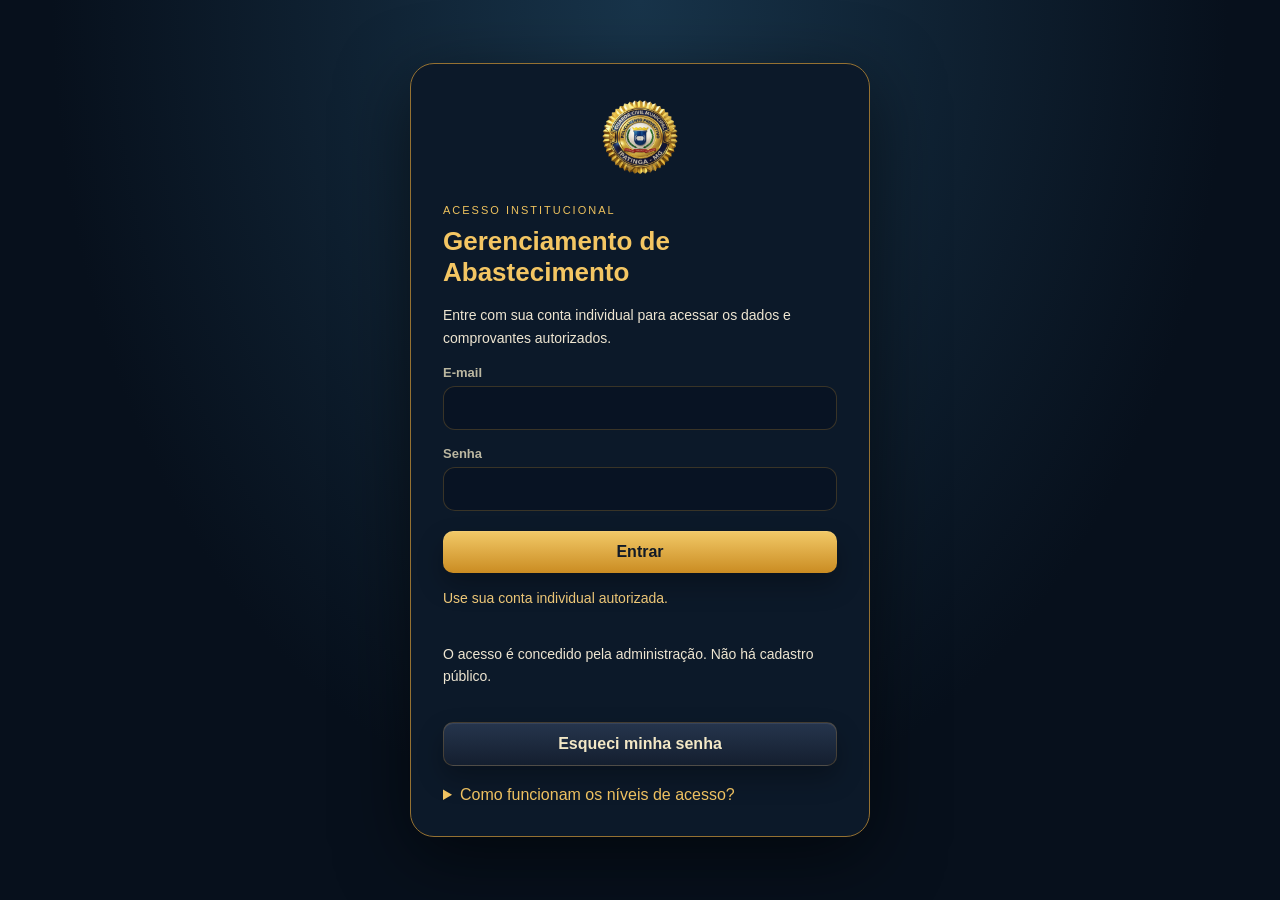
==== commit 0c6abc99: "v25.2 — acabamento das molduras - Corrige a causa única das molduras desiguais: o estilo do medidor " ====
--- a/index.html
+++ b/index.html
@@ -186,6 +186,14 @@
       background:linear-gradient(135deg,rgba(8,18,36,.99),rgba(10,22,40,.99));
       border-radius:0 0 20px 20px;
     }
+    /* v25 — linha do tempo em tela cheia */
+    .modal-neon-box.tl-fullscreen{ max-width:none; width:96vw; height:93vh; max-height:93vh; display:flex; flex-direction:column; }
+    .modal-neon-box.tl-fullscreen .modal-neon-body{ flex:1; min-height:0; overflow-y:auto; }
+    /* v25 — linhas clicáveis (abrem detalhes do abastecimento) */
+    .row-click{ cursor:pointer; }
+    tr.row-click:hover{ background:rgba(214,156,56,.10); }
+    .tl-item.row-click:hover{ background:rgba(214,156,56,.06); border-radius:8px; }
+    .tl-num{ display:inline-block; min-width:34px; padding:1px 7px; margin-right:7px; border-radius:7px; background:rgba(214,156,56,.16); color:#f1c567; font-size:11px; font-weight:700; text-align:center; }
 
     /* Tabela dentro do modal neon */
     .modal-neon-body table { width:100%; border-collapse:collapse; font-size:12px; }
@@ -383,11 +391,11 @@
     .tl-resumo .tl-card{ border:1px solid rgba(214,156,56,.3); border-radius:12px; padding:9px 12px; background:rgba(214,156,56,.04); }
     .tl-resumo .tl-card span{ display:block; font-size:10px; text-transform:uppercase; letter-spacing:.4px; color:rgba(243,232,198,.5); }
     .tl-resumo .tl-card strong{ display:block; font-size:17px; color:#f1c567; margin-top:2px; }
-    .tl-list{ position:relative; padding-left:22px; }
-    .tl-list::before{ content:''; position:absolute; left:6px; top:4px; bottom:4px; width:2px; background:linear-gradient(180deg,rgba(214,156,56,.5),rgba(214,156,56,.1)); }
-    .tl-item{ position:relative; padding:0 0 16px 0; }
-    .tl-item:last-child{ padding-bottom:2px; }
-    .tl-dot{ position:absolute; left:-22px; top:3px; width:12px; height:12px; border-radius:50%; background:radial-gradient(circle at 35% 30%,#ffe9bd,#c98f3e); box-shadow:0 0 0 3px rgba(8,18,36,.9),0 0 8px rgba(243,197,107,.5); }
+    /* v25 — linha do tempo: cartões; 1 coluna quando pequena, grade multi-coluna quando grande (classe .tl-cols, >8 itens) */
+    .tl-list{ display:flex; flex-direction:column; gap:10px; }
+    .tl-list.tl-cols{ display:grid; grid-template-columns:repeat(auto-fill,minmax(440px,1fr)); gap:10px 26px; align-content:start; }
+    .tl-item{ position:relative; padding:9px 12px 9px 32px; border:1px solid rgba(214,156,56,.14); border-radius:10px; background:rgba(255,255,255,.015); }
+    .tl-dot{ position:absolute; left:12px; top:14px; width:11px; height:11px; border-radius:50%; background:radial-gradient(circle at 35% 30%,#ffe9bd,#c98f3e); box-shadow:0 0 0 3px rgba(8,18,36,.9),0 0 8px rgba(243,197,107,.5); }
     .tl-date{ font-size:13px; font-weight:800; color:#f3e8c6; }
     .tl-meta{ font-size:12px; color:rgba(243,232,198,.72); margin-top:2px; }
     .tl-trecho{ font-size:11px; color:#8fd0a0; margin-top:2px; }
@@ -422,17 +430,17 @@
     /* ═══════════ Molduras delimitam a rolagem (telas sem rolagem de página) ═══════════ */
     @media (min-width:861px){
       .app-shell{ height:100vh; overflow:hidden; gap:16px !important; }
-      /* ═══ Moldura única (bezel) envolvendo toda a aplicação — estética unificada em todas as telas ═══ */
-      body.autenticado::before{ content:''; position:fixed; inset:10px; pointer-events:none; z-index:70;
-        border:1.5px solid rgba(214,156,56,.58); border-radius:26px; box-shadow:0 24px 60px rgba(0,0,0,.45); }
-      body.autenticado #barraSessao{ top:12px; left:20px; right:20px; height:30px; padding:0 20px;
+      /* ═══ Sem moldura externa: as molduras internas (lateral + conteúdo) ocupam todo o perímetro ═══ */
+      body.autenticado::before{ content:none !important; }
+      body.autenticado #barraSessao{ top:8px; left:14px; right:14px; height:26px; padding:0 14px;
         background:transparent; z-index:71; }
-      body.autenticado .app-shell{ margin:46px 20px 20px !important; height:calc(100dvh - 66px) !important;
-        padding:14px 16px 16px !important; gap:16px !important; }
+      body.autenticado .app-shell{ margin:40px 14px 14px !important; height:calc(100dvh - 54px) !important;
+        padding:0 !important; gap:14px !important;
+        grid-template-rows:minmax(0,1fr) !important; align-items:stretch !important; }
       /* cabeçalho (topbar) como quadro: todos os cantos arredondados, alinhado ao topo */
-      body.autenticado .main-content{ padding-top:0 !important; padding-bottom:0 !important; }
-      /* direita alcança a mesma base da esquerda (sem sobra inferior assimétrica) */
-      body.autenticado .main-content > .screen.active{ padding-bottom:0 !important; }
+      /* molduras internas simétricas: sem paddings intermediários que recuam o conteúdo */
+      body.autenticado .main-content{ padding:0 !important; }
+      body.autenticado .main-content > .screen.active{ padding:0 !important; margin:0 !important; }
       body.autenticado .main-content > .topbar{ margin:0 !important; border-radius:20px !important; min-height:0 !important; }
       body.autenticado .main-content > .topbar::before,
       body.autenticado .main-content > .topbar::after{ border-radius:20px 0 0 20px !important; }
@@ -473,6 +481,13 @@
       #dashboard.screen.active > .dash-tabs, #abastecimentos.screen.active > .dash-tabs, #trocaOleo.screen.active > .dash-tabs{ flex:1 1 auto; min-height:0; }
       #dashboard .dash-tabs > .dash-pane:not([hidden]), #abastecimentos .dash-tabs > .dash-pane:not([hidden]), #trocaOleo .dash-tabs > .dash-pane:not([hidden]){ flex:1 1 auto; min-height:0; display:flex; flex-direction:column; }
       #dashboard .dash-scroll, #abastecimentos .dash-scroll, #trocaOleo .dash-scroll{ flex:1 1 auto; max-height:none !important; min-height:0; }
+      /* Iniciar: aproveitar o espaço — cards preenchem a altura, sem vão interno */
+      #dashboard .quadro-controles .cards-grid{ margin-bottom:0 !important; align-items:stretch; }
+      #dashboard #dashAlertasOleo:empty{ display:none !important; }
+      #dashboard .stat-card{ display:flex; flex-direction:column; justify-content:center; gap:8px; }
+      #dashboard .stat-card:not(.stat-card-rank) strong{ font-size:clamp(30px,3vw,48px) !important; line-height:1.05; }
+      #dashboard .stat-card span{ margin-bottom:0 !important; }
+      #dashboard .stat-card-rank{ justify-content:flex-start; }
       /* Abastecimento: formulário compacto — cabe na tela sem rolagem */
       #abastecimentos #formAbastecimento{ gap:8px 12px; }
       #abastecimentos #formAbastecimento .field{ gap:3px; }
@@ -562,6 +577,13 @@
       position: sticky; top: 0; z-index: 1;
       background: linear-gradient(135deg,rgba(10,23,42,.98),rgba(10,22,40,.99));
     }
+    /* thead fixa opaca também nas tabelas .table-inner (Iniciar, Abastecimentos, Consulta...) — evita o "fantasma" ao rolar */
+    .dash-scroll table.table-inner thead th,
+    .table-inner thead th {
+      position: sticky; top: 0; z-index: 3;
+      background: #0c1a2e !important;
+      box-shadow: inset 0 -1px 0 rgba(214,156,56,.25);
+    }
 
 
     /* ═══════════ Comprovantes ═══════════ */
@@ -745,8 +767,9 @@
 <link rel="stylesheet" href="./interface.css" />
 <link rel="stylesheet" href="./acesso.css">
 <style id="armGaugeCss">
-*{box-sizing:border-box;margin:0;padding:0}
-  body{font-family:"Segoe UI",system-ui,Arial,sans-serif;background:#0a0e14;padding:30px;display:flex;justify-content:center}
+  /* v25.2: o reset e a regra de body do medidor vazavam para o sistema inteiro (recuo de 30px e largura variável das molduras). Agora ficam restritos ao medidor. */
+  #armGauge,#armGauge *{box-sizing:border-box;margin:0;padding:0}
+  body{background:#0a0e14}
   /* ======= MEDIDOR DE ARMAZENAMENTO (prefixo arm-) ======= */
   #armGauge{position:relative;width:100%;max-width:1040px;margin:0 auto 14px;border-radius:18px;overflow:hidden;padding:20px 30px 20px;
     background:linear-gradient(90deg,rgba(255,255,255,.015) 0 2px,rgba(0,0,0,0) 2px 5px),linear-gradient(180deg,#365d82 0%,#2a4a6c 9%,#203c59 34%,#172d45 66%,#102134 100%);
@@ -798,6 +821,51 @@
   #armGauge .arm-lab2{font-size:10px;font-weight:700;letter-spacing:.14em;color:#d9b45f;text-shadow:0 1px 1px rgba(0,0,0,.6)}
   .arm-ok{text-align:center;color:#58d07a;font-size:12px;margin-top:8px;min-height:14px;font-weight:600}
 </style>
+<style id="acabamentoMolduras">
+/* ═══════════ v25.2 — Acabamento das molduras (desktop) ═══════════
+   Regra única: toda moldura de primeiro nível usa a mesma borda e o mesmo raio,
+   começa e termina nas mesmas linhas, e não há moldura dentro de moldura. */
+@media (min-width:861px){
+  :root{ --mold-borda:1px solid rgba(214,156,56,.5); --mold-raio:20px;
+         --mold-fundo:linear-gradient(180deg,rgba(7,18,35,.55),rgba(6,14,24,.55)); }
+  /* 1. mesma borda e mesmo raio em todas as molduras */
+  body.autenticado .sidebar,
+  body.autenticado .main-content > .topbar,
+  body.autenticado .quadro,
+  body.autenticado .screen > .dash-tabs,
+  body.autenticado #config.screen.active{ border:var(--mold-borda) !important; border-radius:var(--mold-raio) !important; }
+  body.autenticado .sidebar::after{ border-radius:14px !important; }
+  body.autenticado .main-content{ gap:14px !important; }
+  /* 2. o conteúdo termina exatamente na linha do cabeçalho (sem a faixa reservada à barra de rolagem) */
+  body.autenticado .main-content > .screen.active{ scrollbar-gutter:auto !important; padding:0 !important; }
+  /* 3. valores dos cartões nunca transbordam: o tamanho acompanha a largura do cartão */
+  body.autenticado .quadro > .cards-grid{ margin-left:0 !important; margin-right:0 !important; }
+  body.autenticado .cards-grid > .stat-card{ min-width:0; container-type:inline-size; }
+  body.autenticado .cards-grid > .stat-card:not(.stat-card-rank) > strong,
+  body.autenticado #dashboard .cards-grid > .stat-card:not(.stat-card-rank) > strong{
+    font-size:clamp(18px,13cqw,40px) !important; line-height:1.1; white-space:nowrap; }
+  /* 4. Cadastros: uma moldura só (o painel interno perde a borda própria) */
+  body.autenticado #cadastros .dash-pane > .panel{ border:0 !important; border-radius:0 !important; background:transparent !important;
+    box-shadow:none !important; margin:0 !important; padding:12px 16px 14px !important; }
+  body.autenticado #cadastros .dash-pane > .panel > .panel-head{ background:transparent !important; border-radius:0 !important; box-shadow:none !important; }
+  /* 5. Fluxo do sistema: abas, conteúdo e rodapé dentro da mesma moldura, com abas iguais às das outras telas */
+  body.autenticado #config.screen.active{ gap:0 !important; background:var(--mold-fundo) !important; box-shadow:0 2px 10px rgba(0,0,0,.22); }
+  body.autenticado #config.screen.active::before{ content:none !important; }
+  body.autenticado #config > .support-nav{ gap:8px; padding:10px 12px; border-bottom:1px solid rgba(214,156,56,.18); }
+  body.autenticado #config > .support-nav button{ padding:8px 14px; border-radius:11px; border:1px solid rgba(214,156,56,.32);
+    background:transparent; color:#d9c48c; font-weight:700; font-size:13px; white-space:nowrap; transition:all .15s; }
+  body.autenticado #config > .support-nav button:hover{ border-color:rgba(214,156,56,.6); color:#f3e8c6; }
+  body.autenticado #config > .support-nav button[aria-selected=true]{ background:linear-gradient(180deg,#f1c567,#d69c38);
+    color:#1a1200; border-color:transparent; box-shadow:0 2px 8px rgba(214,156,56,.3); }
+  body.autenticado #config > .support-frame{ border:0 !important; border-radius:0 !important; background:transparent !important; box-shadow:none !important; }
+  body.autenticado #config > .support-footer{ padding:6px 16px 8px; border-top:1px solid rgba(214,156,56,.12); }
+  body.autenticado #config > .support-nav{ flex-wrap:nowrap !important; overflow-x:auto; scrollbar-width:none; }
+  /* 6. o medidor não é espremido pela moldura (o rodapé do medidor era cortado) */
+  body.autenticado #config #apoio-armazenamento{ justify-content:safe center !important; }
+  body.autenticado #config #apoio-armazenamento > *{ flex-shrink:0; }
+  body.autenticado .cards-grid > .stat-card{ overflow:hidden; }
+}
+</style>
 </head>
 <body>
 <section id="acesso" aria-label="Acesso ao sistema">
@@ -809,7 +877,7 @@
  <button class="btn btn-primary" id="entrar" type="submit">Entrar</button></form>
  <p id="acessoStatus" role="status" aria-live="polite"></p><p>O acesso é concedido pela administração. Não há cadastro público.</p><button type="button" class="btn btn-secondary" id="esqueciSenha">Esqueci minha senha</button><details class="ajuda-acesso"><summary>Como funcionam os níveis de acesso?</summary><p><strong>Administrador:</strong> cadastros, lançamentos, importação, exportação, permissões e auditoria.</p><p><strong>Operador:</strong> lançamentos, troca de óleo, quilometragem, comprovantes, consultas e exportação. Sem exclusões, importação ou gestão de contas.</p><p><strong>Consulta:</strong> leitura, relatórios e exportação. Sem alteração dos dados.</p><p>Recuperar a senha não altera o perfil e não desbloqueia uma conta. Procure a administração para rever permissões.</p></details></div>
 </section>
-<div id="barraSessao"><span id="identidadeSessao"></span><span id="versaoSessao" class="versao-sessao">v23.5</span><button id="administrarAcesso" hidden>Acessos e auditoria</button><button id="sairSessao">Sair</button></div>
+<div id="barraSessao"><span id="identidadeSessao"></span><span id="versaoSessao" class="versao-sessao">v25.2</span><button id="administrarAcesso" hidden>Acessos e auditoria</button><button id="sairSessao">Sair</button></div>
 <div id="gravandoNuvem" hidden role="status">Confirmando a operação no servidor…</div>
 <section id="falhaNuvem" hidden role="alert"><h2>Operação não confirmada</h2><p id="falhaMensagem"></p><button id="recarregarNuvem">Entrar novamente e recarregar</button></section>
 <section id="gestaoAcesso" hidden aria-label="Acessos e auditoria"><button id="fecharGestao">Voltar ao sistema</button><h2>Acessos e auditoria</h2>
@@ -1119,8 +1187,8 @@
             <table class="table-inner">
               <thead>
                 <tr>
-                  <th></th><th>ID</th><th>Lançamento</th><th>Abastecimento</th><th>Hora</th>
-                  <th>Setor</th><th>Prefixo</th><th>Placa</th><th>Motorista</th>
+                  <th></th><th>ID</th><th>Abastecimento</th><th>Hora</th>
+                  <th>Prefixo</th><th>Placa</th><th>Motorista</th>
                   <th>KM</th><th>Litros</th><th>Valor</th>
                 </tr>
               </thead>
@@ -1195,7 +1263,6 @@
           <div class="rel-filtros">
             <div class="field"><label>De</label><input type="date" id="relDe" /></div>
             <div class="field"><label>Até</label><input type="date" id="relAte" /></div>
-            <button type="button" class="btn btn-primary" onclick="renderRelatorios()">Aplicar período</button>
             <button type="button" class="btn btn-secondary" onclick="document.getElementById('relDe').value='';document.getElementById('relAte').value='';renderRelatorios()">Período todo</button>
             <button type="button" class="btn btn-print" onclick="imprimirRelatorios()">🖨 Imprimir</button>
           </div>
@@ -1235,8 +1302,8 @@
 
       <!-- Modal: linha do tempo de abastecimentos da VTR -->
       <div id="modalTimeline" class="modal-neon" onclick="if(event.target===this)fecharTimeline()">
-        <div class="modal-neon-box" style="max-width:860px">
-          <div class="modal-neon-head"><h3 id="tlTitulo">Linha do tempo</h3><button class="modal-close" type="button" onclick="fecharTimeline()" style="background:none;border:0;color:#f1c567;font-size:20px;cursor:pointer">✕</button></div>
+        <div class="modal-neon-box tl-fullscreen">
+          <div class="modal-neon-head"><div><h3 id="tlTitulo" style="margin:0">Linha do tempo</h3><div id="tlPeriodo" style="font-size:12px;color:rgba(214,156,56,.75);margin-top:3px"></div></div><div style="display:flex;gap:10px;align-items:center"><button class="btn btn-print" type="button" onclick="imprimirTimelineVtr()">🖨 Imprimir relatório</button><button class="modal-close" type="button" onclick="fecharTimeline()" style="background:none;border:0;color:#f1c567;font-size:20px;cursor:pointer">✕</button></div></div>
           <div class="modal-neon-body">
             <div class="tl-resumo" id="tlResumo"></div>
             <div class="tl-list" id="tlList"></div>
@@ -1456,8 +1523,61 @@
     </article>
     <article id="apoio-versoes" class="support-pane" role="tabpanel" aria-labelledby="apoio-tab-versoes" tabindex="0" hidden>
       <span class="eyebrow">REGISTRO DE EVOLUÇÃO</span><h3>Histórico de versões</h3>
-      <p class="status-label">Versão atual: <strong>23.5</strong> · formato da régua: <code>XX.X</code> (minor .1 a .9; depois incrementa o número cheio)</p>
+      <p class="status-label">Versão atual: <strong>25.2</strong> · formato da régua: <code>XX.X</code> (minor .1 a .9; depois incrementa o número cheio)</p>
       <div class="support-cards" style="grid-template-columns:1fr">
+        <div class="support-card">
+          <h4><span style="color:#f1c567">25.2</span> · 13/11/2026 · acabamento das molduras</h4>
+          <ul style="margin:6px 0 0 18px;line-height:1.6">
+            <li><strong>Molduras iguais em todas as telas:</strong> a moldura deixou de mudar de largura ao trocar de tela e não é mais cortada na base. A causa era um estilo do medidor de armazenamento que vazava para o sistema inteiro.</li>
+            <li><strong>Mesma borda, mesmo raio, mesmas linhas:</strong> barra lateral, cabeçalho e quadros de conteúdo começam e terminam alinhados, com o mesmo espaçamento entre eles.</li>
+            <li><strong>Sem moldura dentro de moldura:</strong> Cadastros passou a ter um quadro só; em Fluxo do sistema, as abas, o conteúdo e o rodapé ficam dentro do mesmo quadro, com abas iguais às das outras telas.</li>
+            <li><strong>Valores dos cartões sempre inteiros:</strong> o tamanho do número acompanha a largura do cartão (o valor total não é mais cortado).</li>
+          </ul>
+        </div>
+        <div class="support-card">
+          <h4><span style="color:#f1c567">25.1</span> · 07/11/2026 · exclusão com comprovante e enxugamento da Consulta</h4>
+          <ul style="margin:6px 0 0 18px;line-height:1.6">
+            <li><strong>Excluir lançamento com comprovante:</strong> em vez de bloquear, o sistema avisa que há comprovante e oferece <strong>arquivá-lo e excluir num passo só</strong> (com justificativa, só administrador). O comprovante é arquivado — preservado no servidor para auditoria, nunca apagado de fato.</li>
+            <li><strong>Consulta mais enxuta:</strong> removidas as colunas <strong>Lançamento</strong> e <strong>Setor</strong> da tabela de resultados.</li>
+          </ul>
+        </div>
+        <div class="support-card">
+          <h4><span style="color:#f1c567">25</span> · 07/11/2026 · navegação e relatório da linha do tempo</h4>
+          <ul style="margin:6px 0 0 18px;line-height:1.6">
+            <li><strong>Linhas clicáveis:</strong> clicar num abastecimento (na tela Iniciar ou na linha do tempo por VTR) abre o painel de detalhes, com <strong>Editar</strong>, <strong>Excluir</strong> (com confirmação) e <strong>Imprimir</strong>.</li>
+            <li><strong>Linha do tempo em tela cheia</strong>, com itens numerados (nº/total) e botão <strong>Imprimir relatório</strong> da viatura — numerado, zebrado e com o resumo no topo (abastecimentos, KM rodado, litros, km/L).</li>
+            <li>A numeração <strong>24 foi pulada propositalmente</strong>; a régua seguiu da 23.9 direto para a 25.</li>
+          </ul>
+        </div>
+        <div class="support-card">
+          <h4><span style="color:#f1c567">23.9</span> · 05/11/2026 · confiabilidade dos registros</h4>
+          <ul style="margin:6px 0 0 18px;line-height:1.6">
+            <li><strong>Gravação à prova de falha:</strong> quando o servidor não confirma uma operação (conflito ou queda de conexão), a tela não mostra mais, como salvo, algo que não foi gravado — o estado é revertido ao último confirmado e o aviso orienta a recarregar. Nenhuma exclusão ou alteração "fantasma" permanece na tela.</li>
+            <li><strong>Fila de gravação blindada:</strong> uma falha isolada deixava de travar todas as gravações seguintes da sessão; agora cada gravação é independente e o sistema se recupera sozinho do erro.</li>
+            <li><strong>Linha do tempo por VTR reativada:</strong> o clique nas barras dos Relatórios voltou a abrir a linha do tempo de abastecimentos da viatura (o comando vinha sendo descartado pela camada de segurança da interface).</li>
+            <li><strong>Conflito de edição sem perda de trabalho:</strong> quando outro usuário grava antes, a tela agora é recarregada automaticamente com os dados atuais e o formulário é preservado — basta conferir e salvar de novo, sem precisar entrar novamente.</li>
+          </ul>
+        </div>
+        <div class="support-card">
+          <h4><span style="color:#f1c567">23.8</span> · 05/11/2026</h4>
+          <ul style="margin:6px 0 0 18px;line-height:1.6">
+            <li>Consistência das molduras em todas as telas: a altura passou a ser travada pela janela (não mais pelo conteúdo de cada tela), então barra lateral e conteúdo têm sempre a mesma altura e terminam na mesma base — acabou a variação de tela para tela e o transbordo inferior da tela Iniciar.</li>
+          </ul>
+        </div>
+        <div class="support-card">
+          <h4><span style="color:#f1c567">23.7</span> · 05/11/2026</h4>
+          <ul style="margin:6px 0 0 18px;line-height:1.6">
+            <li>Moldura externa suprimida: as molduras internas (barra lateral, cabeçalho e conteúdo) passam a ocupar todo o perímetro da tela, com margem igual nos quatro lados — um único elemento visual, sem vão entre a moldura externa e as internas.</li>
+            <li>Simetria corrigida: removidos os paddings/margens intermediários que recuavam o conteúdo; esquerda e direita terminam exatamente na mesma base. Vale para todas as telas.</li>
+          </ul>
+        </div>
+        <div class="support-card">
+          <h4><span style="color:#f1c567">23.6</span> · 05/11/2026</h4>
+          <ul style="margin:6px 0 0 18px;line-height:1.6">
+            <li>Tela Iniciar: cartões ampliados preenchendo a altura (números maiores, sem vão interno) e melhor aproveitamento do espaço.</li>
+            <li>Correção do cabeçalho da tabela "Últimos abastecimentos": passou a ser fixo e opaco ao rolar (acabou o efeito "fantasma" de linhas sobre o cabeçalho).</li>
+          </ul>
+        </div>
         <div class="support-card">
           <h4><span style="color:#f1c567">23.5</span> · 05/11/2026</h4>
           <ul style="margin:6px 0 0 18px;line-height:1.6">
@@ -1571,7 +1691,7 @@
         </div>
       </div>
     </article>
-  </div><footer class="support-footer">Versão 23.5 · Desenvolvido por Adilson Dias Gomes · Guarda Municipal de Ipatinga</footer>
+  </div><footer class="support-footer">Versão 25.2 · Desenvolvido por Adilson Dias Gomes · Guarda Municipal de Ipatinga</footer>
 </section>
     <div hidden><button id="btnLimparLancamentos"></button><button id="btnResetDemo"></button></div></main>
   </div>
@@ -1725,6 +1845,8 @@
         <div class="comp-vazio">Nenhum comprovante anexado.</div>
       </div>
       <div class="modal-neon-foot">
+        <button class="btn btn-secondary" type="button" onclick="editarDesdeModal()">✏️ Editar</button>
+        <button class="btn btn-danger" type="button" onclick="excluirDesdeModal()">🗑️ Excluir</button>
         <button class="btn btn-print" onclick="imprimirModalAbastecimento()">🖨 Imprimir</button>
         <button class="btn btn-secondary" onclick="fecharModalAbastecimento()">Fechar</button>
       </div>
